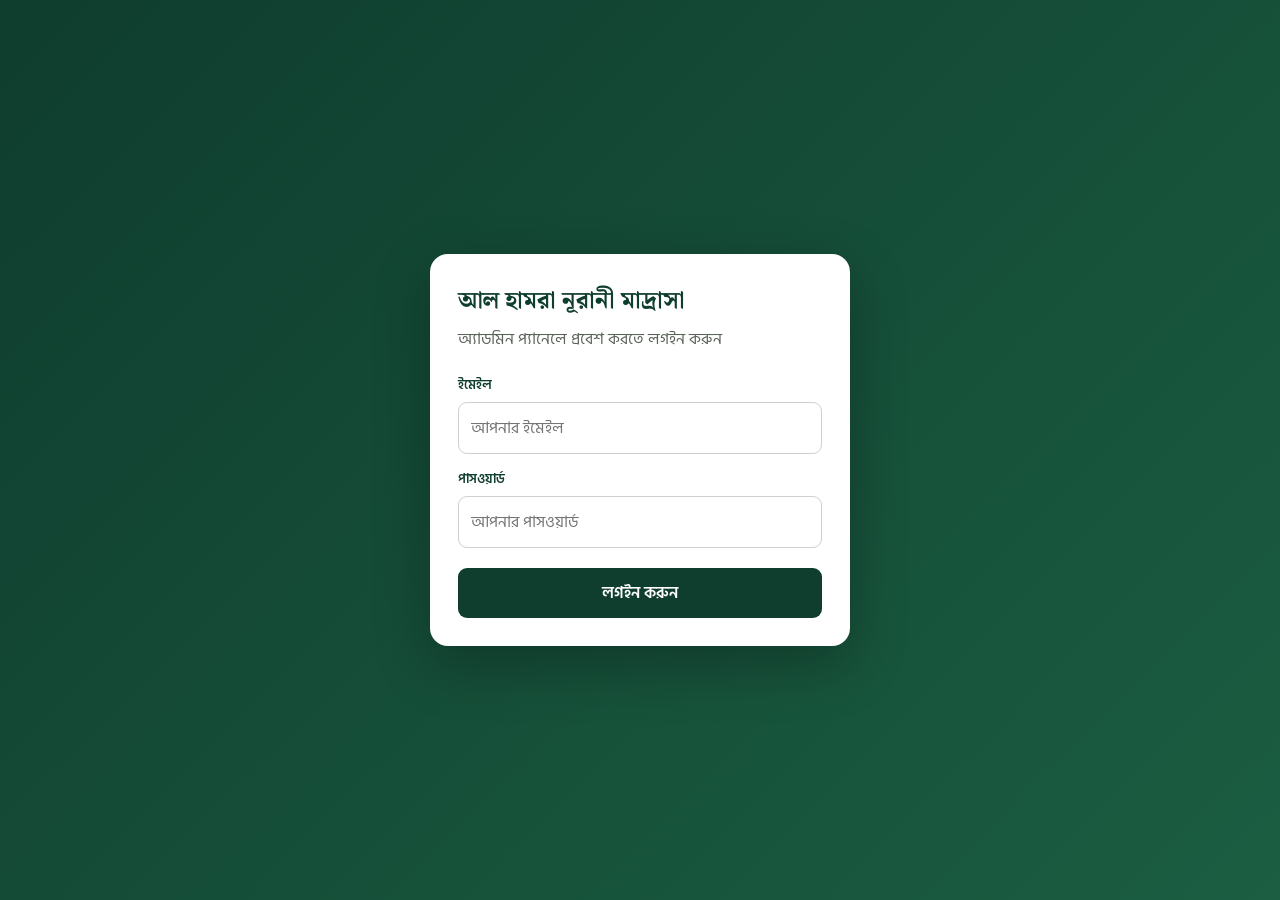
==== index.html @ 6b51eea2 "icon add" ====
<!DOCTYPE html>
<html lang="bn">
<head>
    <meta charset="UTF-8">
    <meta name="viewport" content="width=device-width, initial-scale=1.0">
    <link rel="icon" type="image/svg+xml" href="madrasa.jpeg">
    <title>AL HAMRA NURANI MADRASA-AL SISTEM</title>

    <link rel="preconnect" href="https://fonts.googleapis.com">
    <link href="https://fonts.googleapis.com/css2?family=Hind+Siliguri:wght@400;500;600;700&family=Noto+Serif+Bengali:wght@500;600;700;800&display=swap" rel="stylesheet">
    <link rel="stylesheet" href="style.css">

    <style>
        .ay-bay{
            background: rgba(255, 255, 255, 0.103);
            border: 1px solid white;
            padding: 5px 10px;
            border-radius: 10px;
        }
        .ay-bay:hover{
            background: #559e4b81;
        }
        .ay-bay a{
            text-decoration: none;
            color: #f123c5;
            font-size: 20px;
        }
        .new-update{
            display: flex;
            justify-content: flex-end;
            align-items: center;
            gap: 10px;
            width: auto;
            padding: 10px;
            margin-left: auto;
        }

        :root {
            --green-deep: #0F3D2E;
            --green: #1B5E42;
            --green-soft: #E7EFE8;
            --gold: #C9A227;
            --gold-soft: #F4E9C8;
            --cream: #FBF7EE;
            --paper: #FFFFFF;
            --ink: #22281F;
            --ink-soft: #5B6459;
            --line: #DDD6C4;
            --red: #A6402F;
            --shadow: 0 6px 20px rgba(15, 61, 46, 0.08);
        }

        * {
            box-sizing: border-box;
        }

        body {
            margin: 0;
            padding-top: 170px;
            background: var(--cream);
            color: var(--ink);
            font-family: 'Hind Siliguri', sans-serif;
            -webkit-font-smoothing: antialiased;
        }

        ::selection {
            background: var(--gold-soft);
        }

        /* ================= HEADER ================= */

        .topbar {
            background: linear-gradient(180deg, var(--green-deep), var(--green));
            color: #fff;
            padding: 22px 24px 40px;
            position: fixed;
            top: 0;
            left: 0;
            right: 0;
            overflow: hidden;
            height: 170px;
            z-index: 1000;
        }

        .topbar::after {
            content: "";
            position: absolute;
            left: 0;
            right: 0;
            bottom: 0;
            height: 14px;
            background-image: radial-gradient(
                circle at 10px 0,
                transparent 10px,
                var(--cream) 10.5px
            );
            background-size: 20px 14px;
            background-repeat: repeat-x;
        }

        .brand {
            display: flex;
            align-items: center;
            gap: 14px;
            max-width: 2080px;
            margin: 0 auto;
        }

        .brand img {
            height: 60px;
            width: 60px;
            object-fit: cover;
            border-radius: 10px;
            background: var(--green);
        }

        .brand h1 {
            font-family: 'Noto Serif Bengali', serif;
            font-weight: 700;
            font-size: 1.5rem;
            margin: 0;
            letter-spacing: .2px;
        }

        .brand p {
            margin: 2px 0 0;
            font-size: .85rem;
            color: var(--gold-soft);
            letter-spacing: .5px;
        }

        .tabs {
            max-width: 1780px;
            margin: 22px auto 0;
            display: flex;
            align-items: center;
            gap: 6px;
            flex-wrap: wrap;
        }

        .tab-corner {
            margin-left: auto;
            font-size: .82rem;
            padding: 7px 14px;
            opacity: .9;
        }

        .tab-btn {
            font-family: 'Hind Siliguri', sans-serif;
            background: rgba(255, 255, 255, 0.08);
            border: 1px solid rgba(255, 255, 255, 0.25);
            color: #fff;
            padding: 9px 18px;
            border-radius: 999px;
            cursor: pointer;
            font-size: .92rem;
            font-weight: 500;
            transition: all .15s ease;
        }

        .tab-btn:hover {
            background: rgba(255, 255, 255, 0.16);
        }

        .tab-btn.active {
            background: var(--gold);
            border-color: var(--gold);
            color: var(--green-deep);
            font-weight: 600;
        }

        main {
            max-width: 1780px;
            margin: 0 auto;
            padding: 28px 20px 80px;
            margin-top: -25px;
        }

        .panel {
            display: none;
        }

        .panel.active {
            display: block;
            animation: fadeIn .25s ease;
        }

        @keyframes fadeIn {
            from {
                opacity: 0;
                transform: translateY(6px);
            }
            to {
                opacity: 1;
                transform: translateY(0);
            }
        }

        .card.narrow {
            max-width: 820px;
            margin-left: auto;
            margin-right: auto;
        }

        .card {
            background: var(--paper);
            border: 1px solid var(--line);
            border-radius: 14px;
            box-shadow: var(--shadow);
            padding: 26px;
            margin-bottom: 20px;
        }

        .card h2 {
            font-family: 'Noto Serif Bengali', serif;
            font-size: 1.2rem;
            color: var(--green-deep);
            margin: 0 0 4px;
        }

        .card .sub {
            color: var(--ink-soft);
            font-size: .88rem;
            margin: 0 0 20px;
        }

        .grid {
            display: grid;
            grid-template-columns: 1fr 1fr;
            gap: 16px 20px;
        }

        @media (max-width:640px) {
            .grid {
                grid-template-columns: 1fr;
            }
        }

        label {
            display: block;
            font-size: .83rem;
            font-weight: 600;
            color: var(--green-deep);
            margin-bottom: 6px;
        }

        .req {
            color: var(--red);
        }

        input,
        select {
            width: 100%;
            font-family: Cambria, Cochin, Georgia, Times, 'Times New Roman', serif;
            font-size: .95rem;
            padding: 10px 12px;
            border: 1.5px solid var(--line);
            border-radius: 8px;
            background: #fff;
            color: var(--ink);
            outline: none;
            transition: border-color .15s;
        }

        input:focus,
        select:focus {
            border-color: var(--green);
        }

        .field {
            margin-bottom: 2px;
        }

        .photo-field input[type="file"] {
            padding: 8px 10px;
            font-family: 'Hind Siliguri', sans-serif;
            font-size: .82rem;
        }

        .btn {
            font-family: Cambria, Cochin, Georgia, Times, 'Times New Roman', serif;
            border: none;
            border-radius: 9px;
            padding: 11px 22px;
            font-size: .95rem;
            font-weight: 600;
            cursor: pointer;
            transition: transform .1s ease, opacity .15s;
        }

        .btn:active {
            transform: scale(.97);
        }

        .btn-primary {
            background: var(--green-deep);
            color: #fff;
        }

        .btn-primary:hover {
            background: var(--green);
        }

        .btn-gold {
            background: var(--gold);
            color: var(--green-deep);
        }

        .btn-gold:hover {
            opacity: .9;
        }

        .btn-ghost {
            background: transparent;
            color: var(--green-deep);
            border: 1.5px solid var(--line);
        }

        .btn-ghost:hover {
            border-color: var(--green);
        }

        .btn-danger {
            background: #fff;
            color: var(--red);
            border: 1.5px solid #E9C9C2;
        }

        .btn-danger:hover {
            background: #FCEEEA;
        }

        .btn-alert {
            background: #fff;
            color: #B5451D;
            border: 1.5px solid #F0C4A8;
        }

        .btn-alert:hover {
            background: #FDEEE3;
        }

        .btn-sm {
            padding: 7px 14px;
            font-size: .82rem;
            border-radius: 7px;
        }

        .row-actions {
            display: flex;
            gap: 16px;
            margin-top: 22px;
            flex-wrap: wrap;
        }

        .msg {
            margin-top: 14px;
            padding: 11px 14px;
            border-radius: 8px;
            font-size: .88rem;
            display: none;
        }

        .msg.show {
            display: block;
        }

        .msg.ok {
            background: var(--green-soft);
            color: var(--green-deep);
            border: 1px solid #bcd6c4;
        }

        .msg.err {
            background: #FCEEEA;
            color: var(--red);
            border: 1px solid #E9C9C2;
        }

        /* ================= SEARCH ================= */

        .search-row {
            display: flex;
            gap: 10px;
            margin-bottom: 18px;
            flex-wrap: wrap;
        }

        .search-row input {
            flex: 1;
            min-width: 180px;
        }

        /* ================= STUDENT TABLE ================= */

        table {
            width: 100%;
            border-collapse: collapse;
            font-size: 1.5rem;
            table-layout: fixed;
        }

        thead th {
            text-align: center;
            font-family: Cambria, Cochin, Georgia, Times, 'Times New Roman', serif;
            font-weight: 600;
            color: var(--green-deep);
            border-bottom: 2px solid var(--green-soft);
            padding: 10px 6px;
            white-space: nowrap;
        }

        tbody td {
            text-align: center;
            vertical-align: middle;
            padding: 11px 6px;
            border-bottom: 1px solid var(--line);
            color: var(--ink);
            word-break: break-word;
        }

        table col.col-roll { width: 8%; }
        table col.col-name { width: 10%; }
        table col.col-class { width: 11%; }
        table col.col-father { width: 15%; }
        table col.col-addr { width: 18%; }
        table col.col-guard { width: 13%; }
        table col.col-mobile { width: 11%; }
        table col.col-action { width: 9%; }

        tbody tr:hover {
            background: var(--green-soft);
        }

        .roll-chip {
            display: inline-block;
            background: var(--gold-soft);
            color: var(--green-deep);
            font-weight: 700;
            padding: 2px 10px;
            border-radius: 999px;
            font-size: 1rem;
        }

        .empty-state {
            text-align: center;
            padding: 40px 20px;
            color: var(--ink-soft);
        }

        .empty-state svg {
            width: 52px;
            height: 52px;
            margin-bottom: 10px;
            opacity: .5;
        }

        .table-actions {
            display: flex;
            gap: 8px;
            justify-content: center;
            flex-wrap: wrap;
        }

        .table-wrap {
            overflow-x: auto;
        }

        /* ================= CLASS SELECTOR ================= */

        .class-selector {
            display: grid;
            grid-template-columns: repeat(4, 1fr);
            gap: 14px;
            margin-bottom: 24px;
        }

        @media (max-width:640px) {
            .class-selector {
                grid-template-columns: 1fr 1fr;
            }
        }

        .class-card {
            display: flex;
            flex-direction: column;
            align-items: center;
            gap: 8px;
            background: var(--paper);
            border: 1.5px solid var(--line);
            border-radius: 14px;
            padding: 18px 10px 14px;
            cursor: pointer;
            transition: all .15s ease;
        }

        .class-card:hover {
            border-color: var(--gold);
            transform: translateY(-2px);
            box-shadow: var(--shadow);
        }

        .class-card.active {
            background: linear-gradient(180deg, var(--green-deep), var(--green));
            border-color: var(--green-deep);
            box-shadow: var(--shadow);
        }

        .class-card .cls-icon {
            width: 34px;
            height: 34px;
            color: var(--green-deep);
        }

        .class-card.active .cls-icon {
            color: var(--gold-soft);
        }

        .cls-icon-wrap {
            position: relative;
            display: flex;
        }

        .cls-badge {
            position: absolute;
            top: -6px;
            right: -10px;
            background: var(--gold);
            color: var(--green-deep);
            font-size: .65rem;
            font-weight: 800;
            width: 18px;
            height: 18px;
            border-radius: 50%;
            display: flex;
            align-items: center;
            justify-content: center;
            font-family: Cambria, Cochin, Georgia, Times, 'Times New Roman', serif;
            border: 2px solid var(--paper);
        }

        .class-card.active .cls-badge {
            border-color: var(--green-deep);
        }

        .class-card .cls-label {
            font-family: Cambria, Cochin, Georgia, Times, 'Times New Roman', serif;
            font-weight: 600;
            font-size: .92rem;
            color: var(--ink);
            text-align: center;
        }

        .class-card.active .cls-label {
            color: #fff;
        }

        .class-card .cls-count {
            font-size: .75rem;
            color: var(--ink-soft);
        }

        .class-card.active .cls-count {
            color: var(--gold-soft);
        }

        /* ================= LEDGER ================= */

        .ledger-toolbar {
            display: flex;
            align-items: center;
            justify-content: space-between;
            gap: 14px;
            flex-wrap: wrap;
            margin-bottom: 18px;
        }

        .year-switch {
            display: flex;
            align-items: center;
            gap: 8px;
            background: var(--green-soft);
            border: 1px solid #cfe0d3;
            border-radius: 10px;
            padding: 6px 8px;
        }

        .year-switch button {
            width: 30px;
            height: 30px;
            border: none;
            border-radius: 7px;
            background: #fff;
            color: var(--green-deep);
            font-size: 1rem;
            font-weight: 700;
            cursor: pointer;
            display: flex;
            align-items: center;
            justify-content: center;
        }

        .year-switch button:hover {
            background: var(--gold-soft);
        }

        .year-switch .year-label {
            font-family: Cambria, Cochin, Georgia, Times, 'Times New Roman', serif;
            font-weight: 700;
            font-size: 1.05rem;
            color: var(--green-deep);
            min-width: 70px;
            text-align: center;
        }

        .ledger-search {
            max-width: 280px;
            min-width: 180px;
            flex: 1;
        }

        .settle-box {
            display: flex;
            align-items: center;
            gap: 10px;
            background: var(--gold-soft);
            border: 1px solid #e6d59a;
            border-radius: 10px;
            padding: 8px 8px 8px 16px;
        }

        .settle-amt {
            font-size: .85rem;
            color: var(--green-deep);
            white-space: nowrap;
        }

        .settle-amt b {
            font-family: Cambria, Cochin, Georgia, Times, 'Times New Roman', serif;
            font-size: 1.05rem;
        }

        .ledger-wrap {
            overflow: auto;
            border: 1px solid var(--line);
            border-radius: 12px;
            max-height: 72vh;
        }

        table.ledger {
            border-collapse: separate;
            border-spacing: 0;
            font-size: 1rem;
            min-width: 100%;
            width: 100%;
            table-layout: fixed;
        }

        table.ledger thead th {
            position: sticky;
            top: 0;
            z-index: 2;
            background: var(--green-deep);
            color: #fff;
            text-align: center;
            padding: 8px 3px;
            font-weight: 600;
            white-space: nowrap;
            border-bottom: 1px solid var(--green-deep);
            border-right: 1px solid rgba(255, 255, 255, 0.12);
        }

        table.ledger thead th.col-total {
            background: var(--gold);
            color: var(--green-deep);
        }

        table.ledger tbody td {
            padding: 6px 4px;
            text-align: center;
            border-bottom: 1px solid var(--line);
            border-right: 1px solid var(--line);
            white-space: nowrap;
            overflow: hidden;
            text-overflow: ellipsis;
        }

        table.ledger tbody tr:nth-child(even) {
            background: #FBFAF5;
        }

        table.ledger tbody tr:hover {
            background: var(--green-soft);
        }

        th.col-roll,
        td.col-roll {
            position: sticky;
            left: 0;
            z-index: 1;
            background: inherit;
            text-align: center;
            width: 48px;
        }

        th.col-name,
        td.col-name {
            position: sticky;
            left: 48px;
            z-index: 1;
            background: inherit;
            text-align: right;
            width: 110px;
            padding-right: 8px;
        }

        th.col-father,
        td.col-father {
            position: sticky;
            left: 158px;
            z-index: 1;
            background: inherit;
            text-align: right;
            width: 110px;
            padding-right: 8px;
            box-shadow: 2px 0 4px rgba(0, 0, 0, 0.05);
        }

        thead th.col-roll,
        thead th.col-name,
        thead th.col-father {
            background: var(--green-deep);
            z-index: 3;
        }

        tbody td.col-roll,
        tbody td.col-name,
        tbody td.col-father {
            background: var(--paper);
        }

        tbody tr:nth-child(even) td.col-roll,
        tbody tr:nth-child(even) td.col-name,
        tbody tr:nth-child(even) td.col-father {
            background: #FBFAF5;
        }

        tbody tr:hover td.col-roll,
        tbody tr:hover td.col-name,
        tbody tr:hover td.col-father {
            background: var(--green-soft);
        }

        td.month-cell {
            cursor: pointer;
            transition: background .1s;
        }

        td.month-cell:hover {
            background: var(--gold-soft) !important;
        }

        .paid-amt {
            display: inline-block;
            background: var(--green-soft);
            color: var(--green-deep);
            border: 1px solid #bcd6c4;
            border-radius: 7px;
            padding: 2px 6px;
            font-weight: 700;
            font-size: .96rem;
        }

        .unpaid-dash {
            color: #C9C2AC;
            font-size: 1rem;
        }

        td.col-total {
            font-weight: 700;
            color: var(--green-deep);
            background: var(--gold-soft) !important;
            width: 76px;
        }

        tfoot td {
            padding: 10px 6px;
            text-align: center;
            font-weight: 700;
            border-top: 2px solid var(--green-deep);
            background: var(--green-soft);
            color: var(--green-deep);
            white-space: nowrap;
        }

        tfoot td.col-name {
            text-align: right;
            background: var(--green-soft);
        }

        tfoot td.col-grand {
            background: var(--gold);
            color: var(--green-deep);
        }

        /* ================= MODAL ================= */

        .modal-overlay {
            display: none;
            position: fixed;
            inset: 0;
            background: rgba(15, 20, 15, 0.45);
            align-items: center;
            justify-content: center;
            z-index: 50;
            padding: 16px;
        }

        .modal-overlay.show {
            display: flex;
        }

        .modal-box {
            background: #fff;
            border-radius: 14px;
            max-width: 420px;
            width: 100%;
            padding: 24px;
            box-shadow: 0 20px 50px rgba(0, 0, 0, 0.25);
            max-height: 88vh;
            overflow-y: auto;
        }

        .modal-box h3 {
            font-family: 'Noto Serif Bengali', serif;
            color: var(--green-deep);
            margin: 0 0 2px;
            font-size: 1.1rem;
        }

        .modal-box .modal-sub {
            color: var(--ink-soft);
            font-size: .85rem;
            margin: 0 0 16px;
        }

        .modal-close {
            float: right;
            background: none;
            border: none;
            font-size: 1.3rem;
            color: var(--ink-soft);
            cursor: pointer;
            line-height: 1;
        }

        .existing-payments {
            margin-bottom: 16px;
        }

        .existing-payments .pay-row {
            display: flex;
            justify-content: space-between;
            align-items: center;
            background: var(--green-soft);
            border-radius: 8px;
            padding: 8px 12px;
            margin-bottom: 6px;
            font-size: .87rem;
        }

        .modal-form {
            display: grid;
            grid-template-columns: 1fr 1fr;
            gap: 12px;
        }

        .modal-actions {
            display: flex;
            gap: 10px;
            margin-top: 16px;
            flex-wrap: wrap;
        }

        .modal-msg {
            margin-top: 10px;
        }

        .sms-status {
            margin-top: 8px;
            font-size: .8rem;
            color: var(--ink-soft);
            line-height: 1.5;
        }

        .loading {
            text-align: center;
            padding: 30px;
            color: var(--ink-soft);
            font-size: .9rem;
        }

        .storage-banner {
            display: none;
            max-width: 1180px;
            margin: 0 auto 16px;
            background: #FDF3E3;
            border: 1px solid #E9CE93;
            color: #7A5A12;
            padding: 12px 18px;
            border-radius: 10px;
            font-size: .85rem;
            line-height: 1.5;
        }

        .storage-banner.show {
            display: block;
        }

        footer {
            text-align: center;
            color: var(--ink-soft);
            font-size: 15px;
            padding: 30px 20px 10px;
        }

        .modal-form .field {
            margin-bottom: 0;
        }

        .modal-form .field:first-child {
            grid-column: 1 / -1;
        }

        .modal-form .field:last-child {
            grid-column: 1 / -1;
        }

        @media (min-width: 481px) {
            .modal-form .field:first-child {
                grid-column: 1 / 2;
            }
            .modal-form .field:last-child {
                grid-column: 2 / 3;
            }
        }

        .btn:disabled {
            opacity: .6;
            cursor: not-allowed;
            transform: none !important;
        }

        @media (max-width: 700px) {
            body {
                padding-top: 205px;
            }
            .topbar {
                height: 205px;
                padding: 16px 12px 34px;
            }
            .brand {
                gap: 10px;
            }
            .brand img {
                width: 48px;
                height: 48px;
            }
            .brand h1 {
                font-size: 1.05rem;
            }
            .brand p {
                font-size: .72rem;
            }
            .tabs {
                margin-top: 14px;
                gap: 5px;
            }
            .tab-btn {
                padding: 7px 10px;
                font-size: .78rem;
            }
            .tab-corner {
                margin-left: 0;
            }
            main {
                padding: 20px 10px 60px;
            }
            .card {
                padding: 17px;
            }
            .ledger-toolbar {
                align-items: stretch;
            }
            .settle-box {
                width: 100%;
                justify-content: space-between;
            }
            .ledger-search {
                max-width: none;
                width: 100%;
            }
        }

/* =========================================================
   RESPONSIVE MOBILE POLISH
   Desktop layout/functionality remains unchanged.
   ========================================================= */

html {
    overflow-x: hidden;
}

body {
    overflow-x: hidden;
}

button,
input,
select,
a {
    -webkit-tap-highlight-color: transparent;
}

@media (max-width: 700px) {

    body {
        padding-top: 154px;
        font-size: 14px;
    }

    .topbar {
        height: 154px;
        padding: 10px 10px 26px;
        overflow: hidden;
    }

    .brand {
        width: 100%;
        max-width: none;
        gap: 9px;
        min-width: 0;
    }

    .brand img {
        width: 42px;
        height: 42px;
        flex: 0 0 42px;
        border-radius: 9px;
    }

    .brand > div:not(.new-update) {
        min-width: 0;
    }

    .brand h1 {
        font-size: .91rem;
        line-height: 1.25;
        white-space: nowrap;
        overflow: hidden;
        text-overflow: ellipsis;
    }

    .brand p {
        font-size: .63rem;
        white-space: nowrap;
        overflow: hidden;
        text-overflow: ellipsis;
    }

    /* The three utility links become a compact horizontal strip. */
    .new-update {
        position: absolute;
        left: 10px;
        right: 10px;
        top: 60px;
        width: auto;
        margin: 0;
        padding: 0 0 3px;
        gap: 6px;
        display: flex;
        overflow-x: auto;
        overflow-y: hidden;
        justify-content: flex-start;
        scrollbar-width: none;
        -webkit-overflow-scrolling: touch;
    }

    .new-update::-webkit-scrollbar {
        display: none;
    }

    .new-update > div {
        flex: 0 0 auto;
    }

    .ay-bay {
        margin: 0;
        padding: 4px 8px;
        border-radius: 8px;
        white-space: nowrap;
        line-height: 1.1;
    }

    .ay-bay a {
        font-size: .68rem;
    }

    .tabs {
        position: absolute;
        left: 10px;
        right: 10px;
        bottom: 19px;
        margin: 0;
        gap: 5px;
        flex-wrap: nowrap;
        overflow-x: auto;
        overflow-y: hidden;
        scrollbar-width: none;
        -webkit-overflow-scrolling: touch;
    }

    .tabs::-webkit-scrollbar {
        display: none;
    }

    .tab-btn {
        flex: 1 0 auto;
        min-height: 34px;
        padding: 6px 11px;
        border-radius: 9px;
        font-size: .73rem;
        white-space: nowrap;
    }

    .tab-corner {
        margin-left: 0;
    }

    main {
        width: 100%;
        max-width: none;
        margin-top: 0;
        padding: 12px 8px 45px;
    }

    .card {
        padding: 12px;
        border-radius: 12px;
        margin-bottom: 12px;
    }

    .card h2 {
        font-size: 1.02rem;
    }

    .card .sub {
        font-size: .76rem;
        line-height: 1.45;
        margin-bottom: 13px;
    }

    .grid {
        gap: 10px;
    }

    label {
        font-size: .76rem;
        margin-bottom: 4px;
    }

    input,
    select {
        min-height: 40px;
        padding: 8px 10px;
        font-size: .88rem;
        border-radius: 8px;
    }

    .row-actions {
        gap: 7px;
        margin-top: 13px;
    }

    .row-actions .btn {
        flex: 1 1 100%;
    }

    .btn {
        min-height: 38px;
        padding: 8px 12px;
        font-size: .82rem;
    }

    .btn-sm {
        min-height: 32px;
        padding: 6px 9px;
        font-size: .72rem;
    }

    .class-selector {
        grid-template-columns: repeat(2, minmax(0, 1fr));
        gap: 8px;
        margin-bottom: 12px;
    }

    .class-card {
        min-height: 102px;
        padding: 12px 7px 9px;
        border-radius: 11px;
        gap: 5px;
    }

    .class-card .cls-icon {
        width: 29px;
        height: 29px;
    }

    .class-card .cls-label {
        font-size: .78rem;
    }

    .class-card .cls-count {
        font-size: .65rem;
    }

    .cls-badge {
        width: 16px;
        height: 16px;
        font-size: .58rem;
        top: -5px;
        right: -8px;
    }

    .search-row {
        gap: 7px;
        margin-bottom: 10px;
    }

    .search-row input {
        min-width: 0;
    }

    /* ================= STUDENT LIST: MOBILE CARDS ================= */

    .table-wrap {
        overflow: visible;
        border: 0;
    }

    .table-wrap table:not(.ledger):not(.due-table) {
        display: block;
        width: 100%;
        table-layout: auto;
        font-size: .79rem;
    }

    .table-wrap table:not(.ledger):not(.due-table) thead {
        display: none;
    }

    .table-wrap table:not(.ledger):not(.due-table) tbody {
        display: grid;
        gap: 8px;
    }

    .table-wrap table:not(.ledger):not(.due-table) tbody tr {
        display: grid;
        grid-template-columns: 1fr 1fr;
        gap: 0;
        background: #fff;
        border: 1px solid var(--line);
        border-radius: 11px;
        box-shadow: 0 3px 12px rgba(15, 61, 46, .06);
        overflow: hidden;
    }

    .table-wrap table:not(.ledger):not(.due-table) tbody td {
        display: flex;
        align-items: center;
        justify-content: space-between;
        gap: 7px;
        min-width: 0;
        padding: 7px 8px;
        border-bottom: 1px solid #eee9dc;
        text-align: right;
        word-break: break-word;
        line-height: 1.35;
    }

    .table-wrap table:not(.ledger):not(.due-table) tbody td::before {
        content: attr(data-label);
        flex: 0 0 auto;
        color: var(--ink-soft);
        font-size: .67rem;
        font-weight: 600;
        text-align: left;
    }

    .table-wrap table:not(.ledger):not(.due-table) tbody td:nth-child(1),
    .table-wrap table:not(.ledger):not(.due-table) tbody td:nth-child(2) {
        background: var(--green-soft);
    }

    .table-wrap table:not(.ledger):not(.due-table) tbody td:nth-child(1) {
        justify-content: center;
    }

    .table-wrap table:not(.ledger):not(.due-table) tbody td:nth-child(1)::before {
        display: none;
    }

    .table-wrap table:not(.ledger):not(.due-table) tbody td:nth-child(2) {
        font-weight: 700;
        color: var(--green-deep);
    }

    .table-wrap table:not(.ledger):not(.due-table) tbody td:nth-child(2)::before {
        display: none;
    }

    .table-wrap table:not(.ledger):not(.due-table) tbody td:nth-child(1),
    .table-wrap table:not(.ledger):not(.due-table) tbody td:nth-child(2) {
        border-bottom: 0;
    }

    .table-wrap table:not(.ledger):not(.due-table) tbody td:nth-child(5),
    .table-wrap table:not(.ledger):not(.due-table) tbody td:nth-child(6),
    .table-wrap table:not(.ledger):not(.due-table) tbody td:nth-child(7),
    .table-wrap table:not(.ledger):not(.due-table) tbody td:nth-child(8) {
        grid-column: 1 / -1;
    }

    .table-wrap table:not(.ledger):not(.due-table) tbody td:nth-child(8) {
        justify-content: flex-end;
        padding: 8px;
        border-bottom: 0;
    }

    .table-actions {
        width: 100%;
        gap: 6px;
        justify-content: flex-end;
    }

    .table-actions .btn {
        flex: 1 1 0;
    }

    .roll-chip {
        padding: 2px 8px;
        font-size: .72rem;
    }

    /* ================= FEE LEDGER: EASY TOUCH + SWIPE ================= */

    .ledger-toolbar {
        gap: 7px;
        margin-bottom: 9px;
    }

    .year-switch {
        width: 100%;
        justify-content: space-between;
        padding: 5px;
    }

    .year-switch button {
        width: 34px;
        height: 34px;
    }

    .year-switch .year-label {
        font-size: .9rem;
        min-width: 55px;
    }

    .ledger-search {
        width: 100%;
        max-width: none;
        min-width: 0;
        flex: 1 1 100%;
    }

    .settle-box {
        width: 100%;
        min-height: 40px;
        padding: 6px 6px 6px 10px;
        gap: 6px;
    }

    .settle-amt {
        font-size: .72rem;
    }

    .settle-amt b {
        font-size: .9rem;
    }

    .ledger-wrap {
        max-height: 65vh;
        overflow-x: auto;
        overflow-y: auto;
        -webkit-overflow-scrolling: touch;
        overscroll-behavior: contain;
        border-radius: 9px;
        scrollbar-width: thin;
    }

    table.ledger {
        width: max-content;
        min-width: 900px;
        table-layout: fixed;
        font-size: .76rem;
    }

    table.ledger thead th {
        padding: 7px 4px;
        font-size: .7rem;
    }

    table.ledger tbody td {
        padding: 7px 4px;
        min-height: 40px;
        font-size: .72rem;
    }

    table.ledger .month-cell {
        width: 58px;
        min-width: 58px;
    }

    table.ledger .paid-amt {
        padding: 3px 5px;
        font-size: .69rem;
        border-radius: 6px;
    }

    table.ledger .unpaid-dash {
        font-size: .78rem;
    }

    /* Keep roll + student name visible while swiping through months. */
    table.ledger th.col-roll,
    table.ledger td.col-roll {
        position: sticky;
        left: 0;
        width: 42px;
        min-width: 42px;
    }

    table.ledger th.col-name,
    table.ledger td.col-name {
        position: sticky;
        left: 42px;
        width: 92px;
        min-width: 92px;
        padding-right: 5px;
        font-size: .72rem;
    }

    table.ledger th.col-father,
    table.ledger td.col-father {
        position: static;
        width: 82px;
        min-width: 82px;
        box-shadow: none;
    }

    table.ledger th.col-total,
    table.ledger td.col-total {
        width: 62px;
        min-width: 62px;
    }

    table.ledger thead th.col-roll,
    table.ledger thead th.col-name {
        z-index: 5;
    }

    table.ledger tbody td.col-roll,
    table.ledger tbody td.col-name {
        background: var(--paper);
    }

    table.ledger tbody tr:nth-child(even) td.col-roll,
    table.ledger tbody tr:nth-child(even) td.col-name {
        background: #FBFAF5;
    }

    table.ledger tbody tr:hover td.col-roll,
    table.ledger tbody tr:hover td.col-name {
        background: var(--green-soft);
    }

    /* ================= PAYMENT MODAL ================= */

    .modal-overlay {
        align-items: flex-end;
        padding: 7px;
    }

    .modal-box {
        width: 100%;
        max-width: 520px;
        max-height: 91vh;
        padding: 15px;
        border-radius: 15px 15px 10px 10px;
        overflow-y: auto;
    }

    .modal-box h3 {
        font-size: .98rem;
        padding-right: 25px;
    }

    .modal-box .modal-sub {
        font-size: .72rem;
        margin-bottom: 11px;
    }

    .modal-form {
        grid-template-columns: 1fr;
        gap: 8px;
    }

    .modal-form .field:first-child,
    .modal-form .field:last-child {
        grid-column: auto;
    }

    .modal-form input {
        min-height: 44px;
        font-size: .95rem;
    }

    .modal-actions {
        display: grid;
        grid-template-columns: 1fr 1fr;
        gap: 7px;
        margin-top: 11px;
    }

    .modal-actions .btn-primary {
        grid-column: 1 / -1;
    }

    .modal-actions .btn-alert {
        grid-column: 1 / -1;
    }

    .modal-actions .btn-ghost {
        grid-column: 1 / -1;
    }

    .existing-payments .pay-row {
        padding: 7px 9px;
        font-size: .76rem;
    }

    .sms-status {
        font-size: .7rem;
    }

    .msg {
        font-size: .76rem;
        padding: 8px 10px;
    }

    footer {
        font-size: 11px;
        padding: 20px 10px 8px;
    }
}

@media (max-width: 380px) {
    .brand h1 {
        font-size: .82rem;
    }

    .brand p {
        font-size: .58rem;
    }

    .new-update {
        top: 58px;
    }

    .ay-bay a {
        font-size: .62rem;
    }

    .tab-btn {
        padding-left: 8px;
        padding-right: 8px;
        font-size: .68rem;
    }

    body {
        padding-top: 150px;
    }

    .topbar {
        height: 150px;
    }

    .tabs {
        bottom: 18px;
    }

    .card {
        padding: 10px;
    }

    .class-selector {
        gap: 6px;
    }

    .class-card {
        min-height: 94px;
    }

    .table-wrap table:not(.ledger):not(.due-table) tbody tr {
        grid-template-columns: 92px 1fr;
    }
}

/* =========================================================
   STUDENT LIST — POLISHED MOBILE CARD DESIGN
   Only the student-list presentation is enhanced.
========================================================= */

@media (max-width: 640px) {

    #panel-students .card {
        padding: 12px;
    }

    #panel-students h2 {
        font-size: 1.05rem;
        margin-bottom: 3px;
    }

    #panel-students .sub {
        font-size: .72rem;
        line-height: 1.45;
        margin-bottom: 10px;
    }

    #panel-students .search-row {
        position: sticky;
        top: 0;
        z-index: 5;
        padding: 5px 0 8px;
        background: var(--paper);
    }

    #panel-students .search-row input {
        height: 40px;
        border-radius: 10px;
        font-size: .78rem;
        padding: 0 12px;
        box-shadow: 0 2px 8px rgba(15,61,46,.06);
    }

    #panel-students .table-wrap {
        margin-top: 2px;
    }

    #panel-students .table-wrap table:not(.ledger) tbody {
        gap: 10px;
    }

    #panel-students .table-wrap table:not(.ledger) tbody tr {
        position: relative;
        display: grid;
        grid-template-columns: 1fr 1fr;
        background: var(--paper);
        border: 1px solid #e5e0d4;
        border-radius: 14px;
        box-shadow: 0 4px 14px rgba(15,61,46,.07);
    }

    /* Name + roll = compact identity header */
    #panel-students .table-wrap table:not(.ledger) tbody td.student-roll,
    #panel-students .table-wrap table:not(.ledger) tbody td.student-name {
        min-height: 48px;
        padding: 8px 10px;
        background: linear-gradient(180deg, #f1f8f3, #eaf4ed);
        border-bottom: 1px solid #dfe9e1;
    }

    #panel-students .table-wrap table:not(.ledger) tbody td.student-roll {
        justify-content: flex-start;
        border-radius: 13px 0 0 0;
    }

    #panel-students .table-wrap table:not(.ledger) tbody td.student-name {
        justify-content: flex-start;
        text-align: left;
        border-radius: 0 13px 0 0;
        overflow: hidden;
    }

    #panel-students .student-name {
        font-size: .82rem;
        font-weight: 700;
        color: var(--green-deep);
        white-space: nowrap;
        text-overflow: ellipsis;
        overflow: hidden;
    }

    #panel-students .student-roll::before,
    #panel-students .student-name::before {
        display: none !important;
    }

    #panel-students .student-roll .roll-chip {
        font-size: .68rem;
        padding: 4px 8px;
        border: 1px solid rgba(177,136,54,.22);
    }

    /* Information rows */
    #panel-students .table-wrap table:not(.ledger) tbody td.student-class,
    #panel-students .table-wrap table:not(.ledger) tbody td.student-father,
    #panel-students .table-wrap table:not(.ledger) tbody td.student-address,
    #panel-students .table-wrap table:not(.ledger) tbody td.student-guardian,
    #panel-students .table-wrap table:not(.ledger) tbody td.student-mobile {
        min-height: 35px;
        padding: 6px 9px;
        background: #fff;
        border-bottom: 1px solid #eeeae1;
        font-size: .72rem;
        line-height: 1.35;
    }

    #panel-students .table-wrap table:not(.ledger) tbody td::before {
        font-size: .62rem;
        font-weight: 600;
        color: #7a827d;
        margin-right: 6px;
    }

    #panel-students .table-wrap table:not(.ledger) tbody td.student-class {
        color: var(--green-deep);
        font-weight: 700;
    }

    #panel-students .table-wrap table:not(.ledger) tbody td.student-mobile {
        color: var(--green-deep);
        font-weight: 600;
        letter-spacing: .1px;
    }

    /* Address, guardian and phone get full width */
    #panel-students .table-wrap table:not(.ledger) tbody td.student-address,
    #panel-students .table-wrap table:not(.ledger) tbody td.student-guardian,
    #panel-students .table-wrap table:not(.ledger) tbody td.student-mobile,
    #panel-students .table-wrap table:not(.ledger) tbody td.student-actions-cell {
        grid-column: 1 / -1;
    }

    /* Action footer */
    #panel-students .table-wrap table:not(.ledger) tbody td.student-actions-cell {
        min-height: 44px;
        padding: 7px 9px 9px;
        background: #faf9f5;
        border-bottom: 0;
        border-radius: 0 0 13px 13px;
        justify-content: stretch;
    }

    #panel-students .student-actions-cell::before {
        display: none;
    }

    #panel-students .table-actions {
        display: grid;
        grid-template-columns: 1fr 1fr;
        width: 100%;
        gap: 7px;
    }

    #panel-students .table-actions .btn {
        min-height: 34px;
        padding: 6px 8px;
        border-radius: 8px;
        font-size: .70rem;
        line-height: 1;
    }

    /* Make long Bangla text safe */
    #panel-students .table-wrap table:not(.ledger) tbody td {
        overflow-wrap: anywhere;
        word-break: normal;
    }

    #panel-students .empty-state {
        padding: 28px 12px;
        border: 1px dashed #d9d4c8;
        border-radius: 12px;
        background: #fbfaf7;
        font-size: .78rem;
    }
}

@media (max-width: 380px) {
    #panel-students .table-wrap table:not(.ledger) tbody tr {
        border-radius: 12px;
    }

    #panel-students .student-name {
        font-size: .75rem;
    }

    #panel-students .table-wrap table:not(.ledger) tbody td.student-class,
    #panel-students .table-wrap table:not(.ledger) tbody td.student-father,
    #panel-students .table-wrap table:not(.ledger) tbody td.student-address,
    #panel-students .table-wrap table:not(.ledger) tbody td.student-guardian,
    #panel-students .table-wrap table:not(.ledger) tbody td.student-mobile {
        font-size: .68rem;
    }

    #panel-students .table-actions .btn {
        font-size: .66rem;
        min-height: 32px;
    }
}


/* =========================================================
   NOTICE MANAGER — নোটিস ও তাগাদা বাটনের ভেতরের নতুন সিস্টেম
   Existing design remains unchanged.
========================================================= */

.notice-manager {
    border: 1px solid var(--line);
    background: #fff;
    border-radius: 12px;
    padding: 16px;
    margin-bottom: 20px;
}

.notice-manager-title {
    display: flex;
    align-items: center;
    justify-content: space-between;
    gap: 10px;
    flex-wrap: wrap;
    margin-bottom: 14px;
}

.notice-manager-title h3 {
    margin: 0;
    color: var(--green-deep);
    font-family: 'Noto Serif Bengali', serif;
    font-size: 1.05rem;
}

.notice-manager-title span {
    font-size: .78rem;
    color: var(--ink-soft);
}

.notice-manager .notice-input-grid {
    display: grid;
    grid-template-columns: 1fr 1fr;
    gap: 14px;
}

.notice-manager textarea {
    width: 100%;
    min-height: 105px;
    resize: vertical;
    font-family: 'Hind Siliguri', sans-serif;
    font-size: .9rem;
    line-height: 1.65;
    padding: 10px 12px;
    border: 1.5px solid var(--line);
    border-radius: 9px;
    background: #fff;
    color: var(--ink);
    outline: none;
}

.notice-manager textarea:focus {
    border-color: var(--green);
}

.notice-manager .notice-actions {
    display: flex;
    gap: 8px;
    flex-wrap: wrap;
    margin-top: 10px;
}

.notice-manager .saved-notices {
    margin-top: 18px;
    display: grid;
    gap: 9px;
}

.notice-manager .saved-notice {
    display: flex;
    align-items: flex-start;
    justify-content: space-between;
    gap: 10px;
    padding: 10px 12px;
    border: 1px solid var(--line);
    border-radius: 9px;
    background: #fbfaf5;
}

.notice-manager .saved-notice-content {
    min-width: 0;
    flex: 1;
}

.notice-manager .saved-notice-type {
    display: inline-block;
    margin-bottom: 3px;
    font-size: .7rem;
    font-weight: 700;
    color: var(--green-deep);
    background: var(--green-soft);
    border-radius: 999px;
    padding: 2px 8px;
}

.notice-manager .saved-notice-text {
    white-space: pre-wrap;
    overflow-wrap: anywhere;
    line-height: 1.55;
    font-size: .86rem;
    color: var(--ink);
}

.notice-manager .saved-notice-date {
    margin-top: 3px;
    font-size: .68rem;
    color: var(--ink-soft);
}

.notice-manager .saved-notice .btn {
    flex: 0 0 auto;
}

.notice-manager .notice-empty {
    text-align: center;
    padding: 14px;
    color: var(--ink-soft);
    font-size: .78rem;
    border: 1px dashed var(--line);
    border-radius: 9px;
}

@media (max-width: 700px) {
    .notice-manager {
        padding: 12px;
        border-radius: 11px;
        margin-bottom: 12px;
    }

    .notice-manager .notice-input-grid {
        grid-template-columns: 1fr;
        gap: 10px;
    }

    .notice-manager textarea {
        min-height: 90px;
        font-size: .82rem;
    }

    .notice-manager .notice-actions .btn {
        flex: 1 1 100%;
        min-height: 38px;
    }

    .notice-manager .saved-notice {
        padding: 9px;
    }

    .notice-manager .saved-notice-text {
        font-size: .76rem;
    }
}

/* =========================================================
   SMS কেন্দ্র — নোটিশ ও বকেয়া তাগাদা (নতুন)
========================================================= */

#panel-sms textarea {
    width: 100%;
    font-family: 'Hind Siliguri', sans-serif;
    font-size: .95rem;
    line-height: 1.7;
    padding: 12px 14px;
    border: 1.5px solid var(--line);
    border-radius: 10px;
    background: #fff;
    color: var(--ink);
    outline: none;
    resize: vertical;
    min-height: 130px;
    transition: border-color .15s;
}

#panel-sms textarea:focus {
    border-color: var(--green);
}

#panel-sms input[type="checkbox"],
.due-table input[type="checkbox"] {
    width: 17px;
    height: 17px;
    min-height: 0;
    padding: 0;
    border: 0;
    border-radius: 4px;
    accent-color: var(--green);
    cursor: pointer;
    flex: 0 0 auto;
}

.hint-row {
    display: flex;
    justify-content: space-between;
    gap: 10px;
    flex-wrap: wrap;
    margin-top: 7px;
    font-size: .78rem;
    color: var(--ink-soft);
}

.hint-row b {
    font-family: Cambria, Cochin, Georgia, Times, 'Times New Roman', serif;
    color: var(--green-deep);
}

.check-line {
    display: flex;
    align-items: center;
    gap: 9px;
    margin-top: 12px;
    font-size: .85rem;
    color: var(--ink);
}

.check-line label {
    margin: 0;
    font-weight: 500;
    color: var(--ink);
    cursor: pointer;
}

.sms-preview {
    margin-top: 14px;
    background: var(--green-soft);
    border: 1px solid #cfe0d3;
    border-left: 4px solid var(--green);
    border-radius: 10px;
    padding: 13px 15px;
    font-size: .86rem;
    line-height: 1.75;
    white-space: pre-wrap;
    color: var(--green-deep);
    min-height: 46px;
}

.sms-preview .ph {
    color: var(--ink-soft);
}

.progress-wrap {
    display: none;
    margin-top: 16px;
}

.progress-wrap.show {
    display: block;
}

.progress-track {
    height: 9px;
    background: var(--green-soft);
    border-radius: 999px;
    overflow: hidden;
}

.progress-fill {
    display: block;
    height: 100%;
    width: 0%;
    background: linear-gradient(90deg, var(--green), var(--gold));
    transition: width .25s ease;
}

.progress-text {
    margin-top: 7px;
    font-size: .8rem;
    color: var(--ink-soft);
}

.send-log {
    display: none;
    margin-top: 12px;
    max-height: 230px;
    overflow: auto;
    border: 1px solid var(--line);
    border-radius: 10px;
}

.send-log.show {
    display: block;
}

.log-row {
    display: flex;
    justify-content: space-between;
    align-items: baseline;
    gap: 12px;
    padding: 8px 13px;
    font-size: .8rem;
    border-bottom: 1px solid #f0ece1;
}

.log-row:last-child {
    border-bottom: 0;
}

.log-row .who {
    color: var(--ink);
    font-weight: 600;
}

.log-row .res-ok {
    color: var(--green-deep);
    font-weight: 600;
    white-space: nowrap;
}

.log-row .res-fail {
    color: var(--red);
    font-weight: 600;
    text-align: right;
}

.due-summary {
    display: flex;
    gap: 10px;
    flex-wrap: wrap;
    margin: 16px 0 12px;
}

.stat-box {
    flex: 1 1 150px;
    background: var(--paper);
    border: 1px solid var(--line);
    border-radius: 12px;
    padding: 10px 14px;
}

.stat-box .lbl {
    font-size: .73rem;
    color: var(--ink-soft);
}

.stat-box .val {
    font-family: Cambria, Cochin, Georgia, Times, 'Times New Roman', serif;
    font-size: 1.2rem;
    font-weight: 700;
    color: var(--green-deep);
}

.stat-box.gold {
    background: var(--gold-soft);
    border-color: #e6d59a;
}

.due-wrap {
    border: 1px solid var(--line);
    border-radius: 12px;
    overflow: auto;
    max-height: 62vh;
}

table.due-table {
    width: 100%;
    border-collapse: collapse;
    font-size: .88rem;
    table-layout: auto;
}

table.due-table thead th {
    position: sticky;
    top: 0;
    z-index: 2;
    background: var(--green-deep);
    color: #fff;
    padding: 9px 7px;
    font-size: .76rem;
    white-space: nowrap;
    border-bottom: 0;
}

table.due-table tbody td {
    padding: 9px 7px;
    text-align: center;
    font-size: .82rem;
    border-bottom: 1px solid var(--line);
    white-space: nowrap;
}

table.due-table tbody tr:nth-child(even) {
    background: #FBFAF5;
}

table.due-table tbody tr:hover {
    background: var(--green-soft);
}

table.due-table .due-amt {
    color: var(--red);
    font-weight: 700;
}

table.due-table .paid-cell {
    color: var(--green-deep);
}

.sms-note {
    margin-top: 14px;
    font-size: .78rem;
    line-height: 1.6;
    color: var(--ink-soft);
    background: #FDF3E3;
    border: 1px solid #E9CE93;
    border-radius: 10px;
    padding: 10px 13px;
}

@media (max-width: 700px) {

    #panel-sms textarea {
        min-height: 120px;
        font-size: .9rem;
        padding: 10px 12px;
    }

    .hint-row {
        font-size: .72rem;
    }

    .sms-preview {
        font-size: .8rem;
        padding: 11px 12px;
    }

    .due-summary {
        gap: 7px;
        margin: 12px 0 9px;
    }

    .stat-box {
        flex: 1 1 calc(50% - 7px);
        padding: 8px 10px;
    }

    .stat-box .lbl {
        font-size: .65rem;
    }

    .stat-box .val {
        font-size: 1rem;
    }

    .due-wrap {
        max-height: 56vh;
        -webkit-overflow-scrolling: touch;
    }

    table.due-table {
        width: max-content;
        min-width: 100%;
    }

    table.due-table thead th {
        padding: 7px 6px;
        font-size: .68rem;
    }

    table.due-table tbody td {
        padding: 8px 6px;
        font-size: .73rem;
    }

    .log-row {
        font-size: .73rem;
        padding: 7px 10px;
    }

    .sms-note {
        font-size: .71rem;
    }
}

/* =========================================================
   বকেয়া মাসের চিপ + সব ডিভাইসের জন্য বাড়তি রেসপনসিভ
========================================================= */

.due-months {
    display: flex;
    flex-wrap: wrap;
    gap: 4px;
    justify-content: center;
    max-width: 330px;
    margin: 0 auto;
}

.month-chip {
    background: #FCEEEA;
    color: var(--red);
    border: 1px solid #E9C9C2;
    border-radius: 999px;
    padding: 2px 9px;
    font-size: .7rem;
    line-height: 1.5;
    white-space: nowrap;
}

table.due-table td.months-cell {
    white-space: normal;
    padding: 7px 8px;
}

table.due-table td.name-cell {
    text-align: right;
    font-weight: 600;
    color: var(--green-deep);
    padding-right: 10px;
}

#duePreview {
    position: relative;
}

/* ---------- ট্যাবলেট / ছোট ল্যাপটপ (৭০১–১১৫০px) ---------- */

@media (min-width: 701px) and (max-width: 1150px) {

    body {
        padding-top: 206px;
    }

    .topbar {
        height: 206px;
        padding: 16px 16px 34px;
    }

    .brand {
        flex-wrap: wrap;
        gap: 12px;
    }

    .brand h1 {
        font-size: 1.18rem;
    }

    .new-update {
        order: 3;
        width: 100%;
        margin-left: 0;
        justify-content: flex-start;
        gap: 8px;
        padding: 2px 0 0;
        overflow-x: auto;
        scrollbar-width: none;
    }

    .new-update::-webkit-scrollbar {
        display: none;
    }

    .ay-bay {
        padding: 4px 9px;
        white-space: nowrap;
    }

    .ay-bay a {
        font-size: 15px;
    }

    .tabs {
        margin-top: 12px;
    }

    main {
        padding: 22px 14px 60px;
    }

    .class-selector {
        gap: 10px;
    }

    table.due-table {
        font-size: .82rem;
    }

    .due-months {
        max-width: 250px;
    }

}

/* ---------- বড় ডেস্কটপে হেডার যেন না ভাঙে ---------- */

@media (min-width: 1151px) {

    .brand {
        flex-wrap: nowrap;
    }

    .new-update {
        flex: 0 0 auto;
    }

}

/* ---------- মোবাইল: বকেয়া টেবিল + নতুন অংশ ---------- */

@media (max-width: 700px) {

    .due-months {
        max-width: 190px;
        justify-content: flex-start;
    }

    .month-chip {
        font-size: .65rem;
        padding: 2px 7px;
    }

    table.due-table td.name-cell {
        font-size: .74rem;
    }

    #duePreview {
        font-size: .76rem;
    }

    .check-line {
        font-size: .78rem;
        align-items: flex-start;
    }

    .check-line label {
        line-height: 1.4;
    }

    #panel-sms .row-actions .btn {
        flex: 1 1 100%;
    }

}

@media (max-width: 380px) {

    .due-months {
        max-width: 150px;
    }

    .stat-box .val {
        font-size: .92rem;
    }

}

/* =========================================================
   নোটিশের নম্বর বাছাই তালিকা
========================================================= */

.recipient-tools {
    display: flex;
    gap: 8px;
    align-items: center;
    flex-wrap: wrap;
    margin-bottom: 8px;
}

.recipient-tools input {
    flex: 1 1 200px;
    min-width: 0;
}

.recipient-box {
    border: 1.5px solid var(--line);
    border-radius: 10px;
    max-height: 260px;
    overflow-y: auto;
    background: #fff;
    -webkit-overflow-scrolling: touch;
}

.recipient-row {
    display: flex;
    align-items: center;
    gap: 10px;
    padding: 9px 12px;
    border-bottom: 1px solid #f0ece1;
    font-size: .84rem;
    font-weight: 400;
    color: var(--ink);
    cursor: pointer;
    margin: 0;
}

.recipient-row:last-child {
    border-bottom: 0;
}

.recipient-row:hover {
    background: var(--green-soft);
}

.rcp-info {
    display: flex;
    flex-direction: column;
    min-width: 0;
    flex: 1 1 auto;
}

.rcp-name {
    font-weight: 600;
    color: var(--green-deep);
    overflow: hidden;
    text-overflow: ellipsis;
    white-space: nowrap;
}

.rcp-meta {
    font-size: .7rem;
    color: var(--ink-soft);
    overflow: hidden;
    text-overflow: ellipsis;
    white-space: nowrap;
}

.rcp-mobile {
    font-family: Cambria, Cochin, Georgia, Times, 'Times New Roman', serif;
    font-size: .8rem;
    color: var(--green-deep);
    white-space: nowrap;
    flex: 0 0 auto;
}

.rcp-empty {
    padding: 18px 12px;
    text-align: center;
    color: var(--ink-soft);
    font-size: .82rem;
}

@media (max-width: 700px) {

    .recipient-box {
        max-height: 230px;
    }

    .recipient-row {
        padding: 8px 10px;
        gap: 8px;
        font-size: .76rem;
    }

    .rcp-name {
        font-size: .76rem;
    }

    .rcp-meta {
        font-size: .64rem;
    }

    .rcp-mobile {
        font-size: .7rem;
    }

    .recipient-tools .btn {
        flex: 1 1 calc(50% - 4px);
    }

}

    </style>

    <style>
      body.auth-locked > :not(#login-screen) { display: none !important; }
      #login-screen { position:fixed; inset:0; z-index:999999; display:flex; align-items:center; justify-content:center; padding:20px; background:linear-gradient(135deg,#0F3D2E,#1B5E42); font-family:'Hind Siliguri',sans-serif; }
      body:not(.auth-locked) #login-screen { display:none !important; }
      .login-card { width:min(100%,420px); background:#fff; border-radius:18px; padding:28px; box-shadow:0 18px 55px rgba(0,0,0,.28); }
      .login-card h2 { margin:0 0 6px; color:#0F3D2E; font-family:'Noto Serif Bengali',serif; }
      .login-card p { margin:0 0 22px; color:#5B6459; }
      .login-card label { display:block; margin:14px 0 6px; color:#0F3D2E; font-weight:600; }
      .login-card input { width:100%; box-sizing:border-box; padding:12px; border:1px solid #cfcfcf; border-radius:9px; font:16px 'Hind Siliguri',sans-serif; }
      .login-card button { width:100%; margin-top:20px; padding:12px; border:0; border-radius:9px; background:#0F3D2E; color:white; font:600 16px 'Hind Siliguri',sans-serif; cursor:pointer; }
      .login-card button:disabled { opacity:.65; cursor:wait; }
      #login-error { display:none; margin-top:14px; padding:10px; border-radius:8px; color:#8b1d1d; background:#fff0f0; font-size:14px; }
      #admin-logout-button { position:fixed; top:12px; right:16px; z-index:20000; padding:9px 14px; border:1px solid #e5d9a8; border-radius:9px; background:#C9A227; color:#0F3D2E; font:600 14px 'Hind Siliguri',sans-serif; cursor:pointer; box-shadow:0 3px 12px #0002; }
      @media(max-width:600px){ .login-card{padding:22px;} #admin-logout-button{top:auto;bottom:12px;right:12px;} }
    </style>

</head>

<body class="auth-locked">

    <section id="login-screen" aria-label="অ্যাডমিন লগইন">
      <form class="login-card" id="admin-login-form">
        <h2>আল হামরা নূরানী মাদ্রাসা</h2>
        <p>অ্যাডমিন প্যানেলে প্রবেশ করতে লগইন করুন</p>
        <label for="admin-login-email">ইমেইল</label>
        <input id="admin-login-email" type="email" autocomplete="username" required placeholder="আপনার ইমেইল" />
        <label for="admin-login-password">পাসওয়ার্ড</label>
        <input id="admin-login-password" type="password" autocomplete="current-password" required placeholder="আপনার পাসওয়ার্ড" />
        <button id="admin-login-submit" type="submit">লগইন করুন</button>
        <div id="login-error" role="alert"></div>
      </form>
    </section>


    <!-- ================= HEADER ================= -->

    <div class="topbar">

        <div class="brand">

            <img src="madrasa.jpeg" alt="logo">

            <div>
                <h1>আল হামরা নূরানী মাদ্রাসা, ধানুয়াখালী</h1>
                <p>ছাত্র-ছাত্রী ভর্তি নিবন্ধন ও মাসিক বেতন খাতা</p>
            </div>

            <!-- new all update starts here -->
            <div class="new-update">
                <div>
                    <h1 class="ay-bay"><a href=" https://mubarakhosen285-afk.github.io/Al-hamra-Nurani-madrasa-calculate/"> আয়-ব্যয় হিসাব তৈরি</a></h1>
                </div>
                <div>
                    <h1 class="ay-bay"><a href="https://mubarakhosen285-afk.github.io/-AHNM-RESULTS-/">ফলাফল তৈরি</a></h1>
                </div>
                <div>
                    <h1 class="ay-bay"> <a href="https://mubarakhosen285-afk.github.io/Al-hamra-Nurani-madrasa-calculate/public.html">আয়-ব্যয় পাবলিক</a></h1>
                </div>
            </div>
        </div>

        <div class="tabs">

            <button class="tab-btn active" data-tab="fees">
                বেতন খাতা
            </button>

            <button class="tab-btn" data-tab="students">
                শিক্ষার্থী তালিকা
            </button>

            <button class="tab-btn" data-tab="sms">
                নোটিশ ও তাগাদা SMS
            </button>

            <button class="tab-btn tab-corner" data-tab="admission">
                + ভর্তি ফরম
            </button>

        </div>

    </div>

    <div class="storage-banner" id="storageBanner">
        ⚠️ সতর্কতা: আপনার ব্রাউজারে স্থায়ী স্টোরেজ সক্রিয় নেই।
        তথ্য লোকাল স্টোরেজে সংরক্ষিত হচ্ছে।
    </div>

    <main>

        <!-- ================= ADMISSION ================= -->

        <section class="panel" id="panel-admission">

            <div class="card narrow">

                <h2 id="admFormTitle">
                    নতুন ভর্তি ফরম
                </h2>

                <p class="sub">
                    সকল ঘর সঠিকভাবে পূরণ করুন।
                    রোল নম্বর অনুযায়ী তথ্য বেতন খাতায় স্বয়ংক্রিয়ভাবে যুক্ত হবে।
                </p>

                <form id="admissionForm">

                    <input type="hidden" id="editingRoll" value="">
                    <input type="hidden" id="editingClass" value="">

                    <div class="grid">

                        <div class="field">
                            <label>
                                ছাত্র/ছাত্রীর নাম
                                <span class="req">*</span>
                            </label>
                            <input type="text" id="f_name" required placeholder="যেমনঃ মোঃ ইয়াসিন আরাফাত">
                        </div>

                        <div class="field photo-field">
                            <label>
                                ছাত্র/ছাত্রীর ছবি
                            </label>
                            <input type="file" id="f_photo" accept="image/*" capture="user">
                            <div id="photoPreviewWrap" style="display:none;margin-top:8px;">
                                <img id="photoPreview" alt="ছাত্রের ছবি" style="width:88px;height:88px;object-fit:cover;border-radius:12px;border:2px solid var(--gold);display:block;">
                                <button type="button" class="btn btn-ghost btn-sm" id="removePhotoBtn" style="margin-top:7px;">ছবি বাদ দিন</button>
                            </div>
                            <div style="font-size:.75rem;color:var(--ink-soft);margin-top:5px;">JPG/PNG ছবি দিন। সংরক্ষণের আগে ছবি ছোট করে নেওয়া হবে।</div>
                        </div>

                        <div class="field">
                            <label>
                                পিতার নাম
                                <span class="req">*</span>
                            </label>
                            <input type="text" id="f_father" required placeholder="পিতার পূর্ণ নাম">
                        </div>

                        <div class="field">
                            <label>
                                রোল নম্বর
                                <span class="req">*</span>
                            </label>
                            <input type="text" id="f_roll" required placeholder="যেমনঃ ১০১">
                        </div>

                        <div class="field">
                            <label>
                                শ্রেণি
                                <span class="req">*</span>
                            </label>
                            <select id="f_class" required>
                                <option value="">
                                    -- শ্রেণি বাছাই করুন --
                                </option>
                                <option value="শিশু শ্রেণি">
                                    শিশু শ্রেণি
                                </option>
                                <option value="প্রথম শ্রেণি">
                                    প্রথম শ্রেণি
                                </option>
                                <option value="দ্বিতীয় শ্রেণি">
                                    দ্বিতীয় শ্রেণি
                                </option>
                                <option value="তৃতীয় শ্রেণি">
                                    তৃতীয় শ্রেণি
                                </option>
                            </select>
                        </div>

                        <div class="field">
                            <label>
                                মাসিক বেতন (টাকা)
                            </label>
                            <input type="number" id="f_fee" min="0" placeholder="যেমনঃ ৫০০">
                        </div>

                        <div class="field">
                            <label>
                                গ্রাম
                                <span class="req">*</span>
                            </label>
                            <input type="text" id="f_village" required placeholder="গ্রামের নাম">
                        </div>

                        <div class="field">
                            <label>
                                উপজেলা
                                <span class="req">*</span>
                            </label>
                            <input type="text" id="f_upazila" required placeholder="উপজেলার নাম">
                        </div>

                        <div class="field">
                            <label>
                                জেলা
                                <span class="req">*</span>
                            </label>
                            <input type="text" id="f_district" required placeholder="জেলার নাম">
                        </div>

                        <div class="field">
                            <label>
                                অভিভাবকের নাম
                                <span class="req">*</span>
                            </label>
                            <input type="text" id="f_guardian" required placeholder="অভিভাবকের নাম">
                        </div>

                        <div class="field">
                            <label>
                                মোবাইল নম্বর
                                <span class="req">*</span>
                            </label>
                            <input type="text" id="f_mobile" required placeholder="যেমনঃ ০১৭xxxxxxxx">
                        </div>

                        <div class="field">
                            <label>
                                ভর্তির তারিখ
                            </label>
                            <input type="date" id="f_date">
                        </div>

                    </div>

                    <div class="check-line" style="margin-top:18px;">
                        <input type="checkbox" id="f_admission_sms" checked>
                        <label for="f_admission_sms">
                            ভর্তি নিশ্চিতকরণ SMS অভিভাবকের নম্বরে পাঠানো হবে
                        </label>
                    </div>

                    <div class="row-actions">

                        <button type="submit" class="btn btn-primary" id="submitBtn">
                            ভর্তি ফরম সংরক্ষণ করুন
                        </button>

                        <button type="button" class="btn btn-ghost" id="clearFormBtn">
                            ফাঁকা করুন
                        </button>

                    </div>

                    <div class="msg" id="admMsg"></div>

                    <div class="sms-status" id="admSmsStatus"></div>

                </form>

            </div>

        </section>

        <!-- ================= STUDENT LIST ================= -->

        <section class="panel" id="panel-students">

            <div class="card">

                <h2>
                    শিক্ষার্থী তালিকা
                </h2>

                <p class="sub" id="studentsTopSub">
                    প্রথমে একটি শ্রেণি বাছাই করুন —
                    সেই শ্রেণির শিক্ষার্থী তালিকা দেখা যাবে।
                </p>

                <div class="class-selector" id="studentClassSelector"></div>

                <div id="studentsListArea" style="display:none;">

                    <div class="search-row">
                        <input type="text" id="studentSearch" placeholder="রোল / নাম / মোবাইল দিয়ে খুঁজুন...">
                    </div>

                    <div id="studentsTableWrap" class="table-wrap">
                        <div class="loading">
                            তথ্য লোড হচ্ছে...
                        </div>
                    </div>

                </div>

            </div>

        </section>

        <!-- ================= SMS CENTRE (নোটিশ + তাগাদা) ================= -->

        <section class="panel" id="panel-sms">


            <!-- ---------- পাবলিক নোটিস ম্যানেজার ---------- -->

            <div class="card">

                <div class="notice-manager">

                    <div class="notice-manager-title">
                        <h3>📢 পাবলিক নোটিস ম্যানেজার</h3>
                        <span>এখান থেকে পাবলিক পেইজের স্ক্রলিং নোটিস ও নোটিস বক্স নিয়ন্ত্রণ করুন</span>
                    </div>

                    <div class="notice-input-grid">

                        <div class="field">
                            <label>
                                স্ক্রলিং নোটিস
                            </label>

                            <textarea
                                id="scrollingNoticeInput"
                                placeholder="স্ক্রলিং নোটিস লিখুন..."></textarea>

                            <div class="notice-actions">
                                <button
                                    type="button"
                                    class="btn btn-primary btn-sm"
                                    id="saveScrollingNoticeBtn">
                                    স্ক্রলিং নোটিস যোগ করুন
                                </button>
                            </div>

                        </div>

                        <div class="field">
                            <label>
                                নোটিস বক্স
                            </label>

                            <textarea
                                id="noticeBoxInput"
                                placeholder="নোটিস বক্সের নোটিস লিখুন..."></textarea>

                            <div class="notice-actions">
                                <button
                                    type="button"
                                    class="btn btn-gold btn-sm"
                                    id="saveNoticeBoxBtn">
                                    নোটিস বক্সে যোগ করুন
                                </button>
                            </div>

                        </div>

                    </div>

                    <div class="msg" id="publicNoticeMsg"></div>

                    <div class="saved-notices" id="scrollingNoticeList"></div>

                    <div class="saved-notices" id="noticeBoxList"></div>

                </div>

            </div>

            <!-- ---------- নোটিশ SMS ---------- -->

            <div class="card">

                <h2>
                    নোটিশ SMS
                </h2>

                <p class="sub">
                    নিজের লেখা যেকোনো বার্তা একসাথে সব অভিভাবকের নম্বরে পাঠান —
                    ছুটি, পরীক্ষা, সভা বা যেকোনো ঘোষণা।
                </p>

                <div class="grid">

                    <div class="field">
                        <label>
                            কাদের পাঠাবেন
                        </label>
                        <select id="notice_class"></select>
                    </div>

                    <div class="field">
                        <label>
                            দ্রুত নমুনা বার্তা
                        </label>
                        <select id="notice_template">
                            <option value="">-- নিজে লিখব --</option>
                            <option value="holiday">ছুটির ঘোষণা</option>
                            <option value="exam">পরীক্ষার তারিখ</option>
                            <option value="meeting">অভিভাবক সভা</option>
                            <option value="fee">বেতন পরিশোধের অনুরোধ</option>
                        </select>
                    </div>

                </div>

                <div class="field" style="margin-top:16px;">

                    <label>
                        কোন কোন নম্বরে যাবে (টিক দিয়ে বাছাই করুন)
                    </label>

                    <div class="recipient-tools">

                        <input type="text" id="notice_search" placeholder="নাম / রোল / নম্বর দিয়ে খুঁজুন...">

                        <button type="button" class="btn btn-ghost btn-sm" id="noticeSelectAll">
                            সব নির্বাচন
                        </button>

                        <button type="button" class="btn btn-ghost btn-sm" id="noticeSelectNone">
                            সব বাতিল
                        </button>

                    </div>

                    <div class="recipient-box" id="noticeRecipientList"></div>

                </div>

                <div class="field" style="margin-top:14px;">

                    <label>
                        অতিরিক্ত নম্বর (তালিকার বাইরে — কমা দিয়ে লিখুন)
                    </label>

                    <input type="text" id="notice_extra" placeholder="যেমনঃ ০১৭xxxxxxxx, ০১৮xxxxxxxx">

                </div>

                <div class="field" style="margin-top:16px;">

                    <label>
                        বার্তা
                        <span class="req">*</span>
                    </label>

                    <textarea id="notice_text" placeholder="এখানে নোটিশ লিখুন..."></textarea>

                    <div class="hint-row">
                        <span id="noticeCount"></span>
                        <span id="noticeRecipients"></span>
                    </div>

                </div>

                <div class="check-line">
                    <input type="checkbox" id="notice_header" checked>
                    <label for="notice_header">
                        বার্তার শুরুতে মাদ্রাসার নাম যুক্ত থাকবে
                    </label>
                </div>

                <div class="sms-preview" id="noticePreview"></div>

                <div class="row-actions">

                    <button type="button" class="btn btn-primary" id="noticeSendBtn">
                        নোটিশ পাঠান
                    </button>

                    <button type="button" class="btn btn-ghost" id="noticeClearBtn">
                        ফাঁকা করুন
                    </button>

                    <button type="button" class="btn btn-ghost btn-sm" id="noticeRefreshBtn">
                        নম্বর তালিকা রিফ্রেশ
                    </button>

                </div>

                <div class="progress-wrap" id="noticeProgressWrap">
                    <div class="progress-track">
                        <span class="progress-fill" id="noticeProgressFill"></span>
                    </div>
                    <div class="progress-text" id="noticeProgressText"></div>
                </div>

                <div class="msg" id="noticeMsg"></div>

                <div class="send-log" id="noticeLog"></div>

                <div class="sms-note">
                    একই মোবাইল নম্বর একাধিক শিক্ষার্থীর জন্য থাকলে সেই নম্বরে একবারই SMS যাবে।
                    নম্বর ছাড়া বা ভুল নম্বরের শিক্ষার্থী তালিকা থেকে বাদ পড়বে।
                </div>

            </div>

            <!-- ---------- বেতন তাগাদা ---------- -->

            <div class="card">

                <h2>
                    চলতি মাসের বেতন তাগাদা
                </h2>

                <p class="sub">
                    মাস বাছাই করে বকেয়া তালিকা বের করুন, তারপর একসাথে সবাইকে
                    তাগাদা SMS পাঠান। প্রত্যেকের বার্তায় তার নিজের বকেয়া টাকার অঙ্ক বসে যাবে।
                </p>

                <div class="grid">

                    <div class="field">
                        <label>কোন শ্রেণি</label>
                        <select id="due_class"></select>
                    </div>

                    <div class="field">
                        <label>কোন মাসগুলো ধরা হবে</label>
                        <select id="due_scope">
                            <option value="all">সব বকেয়া মাস (আগের বছরসহ)</option>
                            <option value="year">শুধু নির্বাচিত বছরের বকেয়া</option>
                            <option value="single">শুধু নির্বাচিত মাস</option>
                        </select>
                    </div>

                    <div class="field">
                        <label>মাস (এই মাস পর্যন্ত)</label>
                        <select id="due_month"></select>
                    </div>

                    <div class="field">
                        <label>বছর</label>
                        <select id="due_year"></select>
                    </div>

                </div>

                <div class="row-actions">
                    <button type="button" class="btn btn-gold" id="dueLoadBtn">
                        বকেয়া তালিকা দেখুন
                    </button>
                </div>

                <div class="due-summary" id="dueSummary" style="display:none;">

                    <div class="stat-box">
                        <div class="lbl">বকেয়া শিক্ষার্থী</div>
                        <div class="val" id="dueCount">০</div>
                    </div>

                    <div class="stat-box">
                        <div class="lbl">নির্বাচিত</div>
                        <div class="val" id="dueSelected">০</div>
                    </div>

                    <div class="stat-box">
                        <div class="lbl">মোট বকেয়া মাস</div>
                        <div class="val" id="dueMonthsTotal">০</div>
                    </div>

                    <div class="stat-box gold">
                        <div class="lbl">মোট বকেয়া</div>
                        <div class="val" id="dueTotal">৳০</div>
                    </div>

                </div>

                <div class="due-wrap" id="dueWrap" style="display:none;"></div>

                <div class="sms-preview" id="duePreview" style="display:none;"></div>

                <div class="row-actions" id="dueActions" style="display:none;">

                    <button type="button" class="btn btn-alert" id="dueSendBtn">
                        ⚠️ নির্বাচিতদের তাগাদা SMS পাঠান
                    </button>

                </div>

                <div class="progress-wrap" id="dueProgressWrap">
                    <div class="progress-track">
                        <span class="progress-fill" id="dueProgressFill"></span>
                    </div>
                    <div class="progress-text" id="dueProgressText"></div>
                </div>

                <div class="msg" id="dueMsg"></div>

                <div class="send-log" id="dueLog"></div>

            </div>

        </section>

        <!-- ================= FEE REGISTER ================= -->

        <section class="panel active" id="panel-fees">

            <!-- WEBSITE VISITOR COUNTER -->
            <div class="visit" id="siteVisitCounterCard" >
                <div>
                    <h2 style="color:#fff;margin:0 ; font-size: 20px;">👁️</h2>
                    
                </div>
                <div id="siteVisitCount" aria-live="polite" style="font-size:20px;font-weight:700;color:#ece5ce;min-width:80px;text-align:center; margin: 0 10px 0 0;">load</div>
            </div>

            <div class="card">

                <h2>
                    বেতন খাতা
                </h2>

                <p class="sub" id="feeTopSub">
                    প্রথমে একটি শ্রেণি বাছাই করুন —
                    
                </p>

                <div class="class-selector" id="classSelector"></div>

                <div id="ledgerArea" style="display:none;">

                    <div class="ledger-toolbar">

                        <div class="year-switch">
                            <button type="button" id="yearPrev">‹</button>
                            <span class="year-label" id="yearLabel"></span>
                            <button type="button" id="yearNext">›</button>
                        </div>

                        <input type="text" id="ledgerSearch" class="ledger-search" placeholder="রোল বা নাম দিয়ে খুঁজুন...">

                        <div class="settle-box">

                            <span class="settle-amt">
                                সর্বশেষ হিসাবের পর আদায়ঃ
                                <b id="settleAmt">৳০</b>
                            </span>

                            <button type="button" class="btn btn-gold btn-sm" id="settleBtn">
                                হিসাব শেষ
                            </button>

                        </div>

                    </div>

                    <div id="feeMsg" class="msg"></div>

                    <div id="ledgerWrap" class="ledger-wrap">
                        <div class="loading">
                            বেতন খাতা লোড হচ্ছে...
                        </div>
                    </div>

                </div>

            </div>

        </section>

    </main>

    <!-- ================= PAYMENT MODAL ================= -->

    <div class="modal-overlay" id="modalOverlay">

        <div class="modal-box">

            <button type="button" class="modal-close" id="modalCloseBtn">
                &times;
            </button>

            <h3 id="modalTitle"></h3>

            <p class="modal-sub" id="modalSub"></p>

            <div class="existing-payments" id="modalExisting"></div>

            <form id="modalPayForm">

                <div class="modal-form">

                    <div class="field">
                        <label>পরিমাণ (৳)</label>
                        <input type="number" id="m_amount" min="0" placeholder="টাকার পরিমাণ">
                    </div>

                    <div class="field">
                        <label>তারিখ</label>
                        <input type="date" id="m_date">
                    </div>

                </div>

                <div class="modal-actions">

                    <button type="submit" class="btn btn-primary">
                        যোগ করুন
                    </button>

                    <button type="button" class="btn btn-alert btn-sm" id="modalDueAlertBtn">
                        ⚠️ বকেয়া তাগাদা SMS পাঠান
                    </button>

                    <button type="button" class="btn btn-ghost" id="modalCancelBtn">
                        বন্ধ করুন
                    </button>

                </div>

                <div class="sms-status" id="smsStatus"></div>

                <div class="msg modal-msg" id="modalMsg"></div>

            </form>

        </div>

    </div>

    <footer>

        @copyright-2026 আল হামরা নূরানী মাদ্রাসা,
        ধানুয়াখালী'র ভর্তি এবং বেতন সংরক্ষণ

        <br>

        <span style="font-size:15px;color:#7506f3;">
            created by MOBARAK HOSEN
        </span>

    </footer>

    <script>

        /* =========================================================
           STORAGE ENGINE
        ========================================================= */

        (function initStorage() {

            let localStorageOk = false;

            try {
                const testKey = '__storage_test__';
                localStorage.setItem(testKey, '1');
                localStorage.removeItem(testKey);
                localStorageOk = true;
            } catch (_) {}

            const memCache = {};

            function getLocalKeys(prefix) {
                const keys = [];
                try {
                    for (let i = 0; i < localStorage.length; i++) {
                        const key = localStorage.key(i);
                        if (key && key.startsWith(prefix)) {
                            keys.push(key);
                        }
                    }
                } catch (_) {}
                return keys;
            }

            window.storage = {

                get: function(key) {
                    if (localStorageOk) {
                        try {
                            const val = localStorage.getItem(key);
                            if (val !== null) {
                                memCache[key] = val;
                                return { value: val };
                            }
                        } catch (_) {}
                    }
                    if (Object.prototype.hasOwnProperty.call(memCache, key)) {
                        return { value: memCache[key] };
                    }
                    return null;
                },

                set: function(key, value) {
                    memCache[key] = value;
                    if (localStorageOk) {
                        try {
                            localStorage.setItem(key, value);
                            return { success: true };
                        } catch (_) {
                            return null;
                        }
                    }
                    return null;
                },

                delete: function(key) {
                    delete memCache[key];
                    if (localStorageOk) {
                        try {
                            localStorage.removeItem(key);
                            return { success: true };
                        } catch (_) {}
                    }
                    return null;
                },

                list: function(prefix) {
                    let keys = [];
                    if (localStorageOk) {
                        keys = getLocalKeys(prefix);
                    }
                    for (const k of Object.keys(memCache)) {
                        if (k.startsWith(prefix) && !keys.includes(k)) {
                            keys.push(k);
                        }
                    }
                    return { keys: keys };
                }

            };

            window.__storageHealthy = localStorageOk;

        })();


        /* =========================================================
           GLOBAL STORAGE / FIREBASE
        ========================================================= */

        const SHARED = true;

        const hasRealStorage = (
            typeof window.storage === 'object' &&
            window.storage !== null &&
            typeof window.storage.set === 'function'
        );

        const memStore = {};

        window.firebaseReady = new Promise((resolve) => {
            window.__resolveFirebaseReady = resolve;
        });


        function showStorageBanner() {
            const banner = document.getElementById('storageBanner');
            if (banner) {
                banner.classList.add('show');
            }
        }


        async function waitForFirebase() {
            try {
                const db = await window.firebaseReady;
                return db || window.firebaseDb || null;
            } catch (e) {
                return null;
            }
        }


        /* =========================================================
           FIREBASE CACHE
        ========================================================= */

        let firebaseDataCache = null;
        let firebaseDataLoadPromise = null;


        async function loadFirebaseDataCache(db) {

            if (firebaseDataCache !== null) {
                return firebaseDataCache;
            }

            if (firebaseDataLoadPromise) {
                return firebaseDataLoadPromise;
            }

            firebaseDataLoadPromise = (async () => {
                try {
                    const snap = await window.firebaseFns.get(
                        window.firebaseFns.ref(db, 'madrasaData')
                    );

                    firebaseDataCache = snap.exists() ? (snap.val() || {}) : {};

                    Object.keys(firebaseDataCache).forEach(key => {
                        memStore[key] = firebaseDataCache[key];
                    });

                    return firebaseDataCache;

                } catch (e) {
                    console.warn('Firebase initial data load failed:', e);
                    firebaseDataCache = {};
                    return firebaseDataCache;
                }
            })();

            return firebaseDataLoadPromise;

        }


        async function storeGet(key) {

            if (Object.prototype.hasOwnProperty.call(memStore, key)) {
                return memStore[key];
            }

            if (hasRealStorage) {
                try {
                    const r = await window.storage.get(key, SHARED);
                    if (r && r.value !== undefined) {
                        memStore[key] = r.value;
                        return r.value;
                    }
                } catch (e) {}
            }

            const db = await waitForFirebase();

            if (db && window.firebaseFns) {
                try {
                    const data = await loadFirebaseDataCache(db);
                    if (Object.prototype.hasOwnProperty.call(data, key)) {
                        memStore[key] = data[key];
                        return data[key];
                    }
                } catch (e) {
                    console.warn('Firebase read failed:', e);
                }
            }

            return null;

        }


        async function storeSet(key, value) {

            memStore[key] = value;

            if (firebaseDataCache !== null) {
                firebaseDataCache[key] = value;
            }

            let cloudSaved = false;

            const db = await waitForFirebase();

            if (db && window.firebaseFns) {
                try {
                    await window.firebaseFns.set(
                        window.firebaseFns.ref(db, 'madrasaData/' + key),
                        value
                    );
                    cloudSaved = true;
                } catch (e) {
                    console.warn('Firebase write failed:', e);
                }
            }

            if (!cloudSaved && hasRealStorage) {
                try {
                    const r = await window.storage.set(key, value, SHARED);
                    if (!r) {
                        showStorageBanner();
                    }
                } catch (e) {
                    showStorageBanner();
                }
            }

            return true;

        }


        async function storeDelete(key) {

            delete memStore[key];

            if (firebaseDataCache !== null) {
                delete firebaseDataCache[key];
            }

            const db = await waitForFirebase();

            if (db && window.firebaseFns) {
                try {
                    await window.firebaseFns.remove(
                        window.firebaseFns.ref(db, 'madrasaData/' + key)
                    );
                } catch (e) {
                    console.warn('Firebase delete failed:', e);
                }
            }

            if (hasRealStorage) {
                try {
                    await window.storage.delete(key, SHARED);
                } catch (e) {}
            }

        }


        async function storeListKeys(prefix) {

            const keySet = new Set();

            if (hasRealStorage) {
                try {
                    const r = await window.storage.list(prefix, SHARED);
                    (r && r.keys ? r.keys : []).forEach(k => keySet.add(k));
                } catch (e) {
                    showStorageBanner();
                }
            }

            Object.keys(memStore).forEach(k => {
                if (k.startsWith(prefix)) {
                    keySet.add(k);
                }
            });

            const db = await waitForFirebase();

            if (db && window.firebaseFns) {
                try {
                    const data = await loadFirebaseDataCache(db);
                    Object.keys(data).forEach(k => {
                        if (k.startsWith(prefix)) {
                            keySet.add(k);
                        }
                    });
                } catch (e) {}
            }

            return Array.from(keySet);

        }


        /* =========================================================
           CLASS / STUDENT STORAGE
        ========================================================= */

        const classCodeMap = {
            'শিশু শ্রেণি': 'c0',
            'প্রথম শ্রেণি': 'c1',
            'দ্বিতীয় শ্রেণি': 'c2',
            'তৃতীয় শ্রেণি': 'c3'
        };


        function classCode(className) {
            return classCodeMap[className] || 'legacy';
        }


        async function saveStudent(student) {
            return await storeSet(
                `student:${classCode(student.className)}:${student.roll}`,
                JSON.stringify(student)
            );
        }


        async function getStudent(roll, className) {
            const raw = await storeGet(`student:${classCode(className)}:${roll}`);
            if (!raw) {
                return null;
            }
            try {
                return JSON.parse(raw);
            } catch (e) {
                return null;
            }
        }


        async function deleteStudentStorage(roll, className) {
            await storeDelete(`student:${classCode(className)}:${roll}`);
        }


        async function listStudents() {

            await migrateLegacyData();

            const keys = await storeListKeys('student:');

            const out = [];

            for (const k of keys) {
                const raw = await storeGet(k);
                if (raw) {
                    try {
                        out.push(JSON.parse(raw));
                    } catch (e) {}
                }
            }

            out.sort((a, b) =>
                (parseInt(a.roll) || 0) - (parseInt(b.roll) || 0) ||
                String(a.roll).localeCompare(String(b.roll))
            );

            return out;

        }


        async function getFees(roll, className) {
            const raw = await storeGet(`fee:${classCode(className)}:${roll}`);
            if (!raw) {
                return [];
            }
            try {
                return JSON.parse(raw);
            } catch (e) {
                return [];
            }
        }


        async function saveFees(roll, className, list) {
            return await storeSet(
                `fee:${classCode(className)}:${roll}`,
                JSON.stringify(list)
            );
        }


        async function deleteFeesStorage(roll, className) {
            await storeDelete(`fee:${classCode(className)}:${roll}`);
        }


        let legacyMigrationPromise = null;


        function migrateLegacyData() {

            if (!legacyMigrationPromise) {

                legacyMigrationPromise = (async () => {

                    try {

                        const studentKeys = await storeListKeys('student:');

                        const rollToCode = {};

                        for (const key of studentKeys) {

                            const parts = key.split(':');

                            if (parts.length !== 2) {
                                continue;
                            }

                            const roll = parts[1];

                            const raw = await storeGet(key);

                            if (!raw) {
                                continue;
                            }

                            let student;

                            try {
                                student = JSON.parse(raw);
                            } catch (e) {
                                continue;
                            }

                            const code = classCode(student.className);

                            const newKey = `student:${code}:${roll}`;

                            const existing = await storeGet(newKey);

                            if (!existing) {
                                await storeSet(newKey, raw);
                            }

                            await storeDelete(key);

                            rollToCode[roll] = code;

                        }


                        const feeKeys = await storeListKeys('fee:');

                        for (const key of feeKeys) {

                            const parts = key.split(':');

                            if (parts.length !== 2) {
                                continue;
                            }

                            const roll = parts[1];

                            const raw = await storeGet(key);

                            if (!raw) {
                                continue;
                            }

                            const code = rollToCode[roll] || 'legacy';

                            const newKey = `fee:${code}:${roll}`;

                            const existing = await storeGet(newKey);

                            if (!existing) {
                                await storeSet(newKey, raw);
                            }

                            await storeDelete(key);

                        }

                    } catch (e) {}

                })();

            }

            return legacyMigrationPromise;

        }


        /* =========================================================
           HELPERS
        ========================================================= */

        const banglaDigits = ['০','১','২','৩','৪','৫','৬','৭','৮','৯'];


        function toBn(num) {
            return String(num ?? '').replace(/[0-9]/g, d => banglaDigits[d]);
        }


        function fmtTaka(n) {
            const v = Number(n) || 0;
            return '৳' + toBn(v.toLocaleString('en-IN'));
        }


        const bnMonths = [
            'জানুয়ারি',
            'ফেব্রুয়ারি',
            'মার্চ',
            'এপ্রিল',
            'মে',
            'জুন',
            'জুলাই',
            'আগস্ট',
            'সেপ্টেম্বর',
            'অক্টোবর',
            'নভেম্বর',
            'ডিসেম্বর'
        ];


        const bnMonthsShort = [
            'জানু',
            'ফেব্রু',
            'মার্চ',
            'এপ্রিল',
            'মে',
            'জুন',
            'জুলাই',
            'আগস্ট',
            'সেপ্টে',
            'অক্টো',
            'নভে',
            'ডিসে'
        ];


        function escapeHtml(s) {
            return String(s ?? '').replace(/[&<>"']/g, c => ({
                '&': '&amp;',
                '<': '&lt;',
                '>': '&gt;',
                '"': '&quot;',
                "'": '&#39;'
            }[c]));
        }


        /* =========================================================
           TEXTBEE SMS CONFIGURATION

           IMPORTANT:
           1. নতুন API KEY বসাও
           2. Device ID বসাও
        ========================================================= */

        const SMS_API_URL =
            "https://api.textbee.dev/api/v1/gateway/send-sms";

        const SMS_API_KEY =
            "txb_L1p1NDAdZjv1lCFbPEEkMyDPnzKMrQf6";

        const SMS_DEVICE_ID =
            "6a876163300559904608b7b6";

        const MADRASA_NAME =
            "আল হামরা নূরানী মাদ্রাসা, ধানুয়াখালী";


        /* =========================================================
           MOBILE NUMBER NORMALIZER

           বাংলাদেশ:
           017xxxxxxxx
           ০১৭xxxxxxxx
           +88017xxxxxxxx
           88017xxxxxxxx

           সবশেষে:
           +88017xxxxxxxx
        ========================================================= */

        function normalizeMobile(input) {

            if (!input) {
                return '';
            }

            const bnToEnDigits = {
                '০': '0',
                '১': '1',
                '২': '2',
                '৩': '3',
                '৪': '4',
                '৫': '5',
                '৬': '6',
                '৭': '7',
                '৮': '8',
                '৯': '9'
            };

            let s = String(input).trim();

            s = s.replace(/[০-৯]/g, d => bnToEnDigits[d]);
            s = s.replace(/[\s\-.()]+/g, '');
            s = s.replace(/[^0-9+]/g, '');


            /* +88017XXXXXXXX */

            if (s.startsWith('+880')) {
                if (/^(\+8801[3-9]\d{8})$/.test(s)) {
                    return s;
                }
                return '';
            }


            /* 88017XXXXXXXX */

            if (s.startsWith('880')) {
                const local = s.substring(3);
                if (/^01[3-9]\d{8}$/.test(local)) {
                    return '+880' + local.substring(1);
                }
                return '';
            }


            /* 017XXXXXXXX */

            if (/^01[3-9]\d{8}$/.test(s)) {
                return '+880' + s.substring(1);
            }

            return '';

        }


        function fmtAmountPlain(n) {
            const v = Number(n) || 0;
            return v.toLocaleString('en-IN');
        }


        function buildPaidSmsMessage(studentName, month, amount , studentFather) {

            return (
` ${MADRASA_NAME}
    শিক্ষার্থী: ${studentName}
    পিতা: ${studentFather}
    মাস: ${month}
    বেতন: ${fmtAmountPlain(amount)} টাকা
  ${month} মাসের বেতন পরিশোধ করা হয়েছে। ধন্যবাদ।
Our Site :https://mubarakhosen285-afk.github.io/All-Hamra-Noorani-Madrasa/`
            );

        }


        function buildDueSmsMessage(studentName, month, amount , studentFather) {

            return (
` ${MADRASA_NAME}
 শিক্ষার্থী: ${studentName}
 পিতা: ${studentFather}
 মাস: ${month}
 বকেয়া বেতন: ${fmtAmountPlain(amount)} টাকা
${month} মাসের বেতন এখনও বকেয়া রয়েছে।
 দয়া করে দ্রুত বেতন পরিশোধ করুন। ধন্যবাদ।
 Our site: https://mubarakhosen285-afk.github.io/All-Hamra-Noorani-Madrasa/`
            );

        }


        function buildMultiDueSmsMessage(studentName, roll, months, total) {

            const years = [];

            months.forEach(m => {
                if (!years.includes(Number(m.year))) {
                    years.push(Number(m.year));
                }
            });

            const multiYear = years.length > 1;

            const lines = months
                .map(m =>
                    multiYear
                        ? `${m.name} ${m.year}: ${fmtAmountPlain(m.due)} টাকা`
                        : `${m.name}: ${fmtAmountPlain(m.due)} টাকা`
                )
                .join('\n');

            const yearLine = multiYear ? '' : `সাল: ${years[0]}\n`;

            return (
`${MADRASA_NAME}
শিক্ষার্থী: ${studentName} (রোল ${toBn(roll)})
${yearLine}বকেয়া মাস: ${toBn(months.length)} টি
${lines}
মোট বকেয়া: ${fmtAmountPlain(total)} টাকা
দয়া করে দ্রুত বেতন পরিশোধ করুন। ধন্যবাদ
Our site: https://mubarakhosen285-afk.github.io/All-Hamra-Noorani-Madrasa/`
            );

        }


        function buildAdmissionSmsMessage(student) {

            const feeLine = Number(student.monthlyFee) > 0
                ? `মাসিক বেতন: ${fmtAmountPlain(student.monthlyFee)} টাকা\n`
                : '';

            const dateLine = student.admissionDate
                ? `ভর্তির তারিখ: ${toBn(student.admissionDate)}\n`
                : '';

            return (
`${MADRASA_NAME}
আপনার সন্তানের ভর্তি সম্পন্ন হয়েছে।
শিক্ষার্থী: ${student.name}
পিতা: ${student.father}
শ্রেণি: ${student.className}
রোল: ${toBn(student.roll)}
${feeLine}${dateLine}ধন্যবাদ
vist: https://mubarakhosen285-afk.github.io/All-Hamra-Noorani-Madrasa/`
            );

        }


        /* =========================================================
           TEXTBEE SEND SMS

           Correct API:
           x-api-key
           recipients: []
           message
           deviceId
        ========================================================= */

        let __smsInFlight = false;


        function smsSleep(ms) {
            return new Promise(r => setTimeout(r, ms));
        }


        /*
         * নিচের ফাংশনটি এক বা একাধিক নম্বরে একটি বার্তা পাঠায়।
         * একক SMS এবং বাল্ক (নোটিশ/তাগাদা) — দুই জায়গাতেই এটি ব্যবহৃত হয়।
         */

        async function smsApiSend(recipients, message) {

            const list = (recipients || []).filter(Boolean);

            if (!list.length) {
                return {
                    success: false,
                    error: 'কোনো বৈধ মোবাইল নম্বর পাওয়া যায়নি।'
                };
            }

            if (!message || !String(message).trim()) {
                return {
                    success: false,
                    error: 'বার্তা ফাঁকা রাখা যাবে না।'
                };
            }

            if (!SMS_API_KEY || SMS_API_KEY === "YOUR_NEW_TEXTBEE_API_KEY") {
                return {
                    success: false,
                    error: 'TextBee API Key বসানো হয়নি।'
                };
            }

            if (!SMS_DEVICE_ID || SMS_DEVICE_ID === "YOUR_DEVICE_ID") {
                return {
                    success: false,
                    error: 'TextBee Device ID বসানো হয়নি।'
                };
            }

            /* একসাথে একাধিক রিকোয়েস্ট না যাওয়ার জন্য অপেক্ষা */

            let waited = 0;

            while (__smsInFlight && waited < 20000) {
                await smsSleep(200);
                waited += 200;
            }

            if (__smsInFlight) {
                return {
                    success: false,
                    error: 'আগের SMS এখনো পাঠানো শেষ হয়নি।'
                };
            }

            __smsInFlight = true;

            try {

                const response = await fetch(SMS_API_URL, {
                    method: 'POST',
                    headers: {
                        'Content-Type': 'application/json',
                        'x-api-key': SMS_API_KEY
                    },
                    body: JSON.stringify({
                        recipients: list,
                        message: message,
                        deviceId: SMS_DEVICE_ID
                    })
                });

                let data = {};

                try {
                    data = await response.json();
                } catch (e) {}

                if (!response.ok) {

                    let errorMessage = 'HTTP ' + response.status;

                    if (data && data.message) {
                        errorMessage = data.message;
                    } else if (data && data.error) {
                        errorMessage =
                            typeof data.error === 'string'
                                ? data.error
                                : JSON.stringify(data.error);
                    }

                    return { success: false, error: errorMessage };

                }

                return { success: true, data: data };

            } catch (err) {

                console.error('TextBee SMS error:', err);

                return {
                    success: false,
                    error: err.message || 'নেটওয়ার্ক/CORS সমস্যা হয়েছে।'
                };

            } finally {

                __smsInFlight = false;

            }

        }


        async function sendSms(mobileRaw, message) {

            const mobile = normalizeMobile(mobileRaw);

            if (!mobile) {
                return {
                    success: false,
                    error: 'মোবাইল নম্বর সঠিক নয়। উদাহরণ: 01883109096'
                };
            }

            return await smsApiSend([mobile], message);

        }


        function showAdmSmsStatus(text, ok) {

            const el = document.getElementById('admSmsStatus');

            if (!el) {
                return;
            }

            el.textContent = text;
            el.style.color = ok ? 'var(--green-deep)' : 'var(--red)';

        }


        function showSmsStatus(text, ok) {

            const el = document.getElementById('smsStatus');

            if (!el) {
                return;
            }

            el.textContent = text;
            el.style.color = ok ? 'var(--green-deep)' : 'var(--red)';

        }


        /* =========================================================
           TAB MANAGEMENT
        ========================================================= */

        document.querySelectorAll('.tab-btn').forEach(btn => {

            btn.addEventListener('click', () => {

                document.querySelectorAll('.tab-btn')
                    .forEach(b => b.classList.remove('active'));

                document.querySelectorAll('.panel')
                    .forEach(p => p.classList.remove('active'));

                btn.classList.add('active');

                document.getElementById('panel-' + btn.dataset.tab)
                    .classList.add('active');

                if (btn.dataset.tab === 'students') {
                    renderStudentsTable();
                }

                if (btn.dataset.tab === 'fees') {
                    renderFeeLedger();
                }

                if (btn.dataset.tab === 'sms') {
                    initSmsPanel();
                    loadPublicNoticeManager();
                }

            });

        });


        /* =========================================================
           MESSAGE
        ========================================================= */

        function showMsg(el, text, ok = true) {

            if (!el || typeof el.classList === 'undefined') {
                return;
            }

            el.textContent = text;

            el.className = 'msg show ' + (ok ? 'ok' : 'err');

            setTimeout(() => {
                el.classList.remove('show');
            }, 3500);

        }


        /* =========================================================
           ADMISSION
        ========================================================= */

        const admissionForm = document.getElementById('admissionForm');

        const admMsg = document.getElementById('admMsg');


        function clearAdmissionForm() {

            admissionForm.reset();
            window.currentStudentPhoto = '';
            updateStudentPhotoPreview('');

            document.getElementById('editingRoll').value = '';
            document.getElementById('editingClass').value = '';

            document.getElementById('admFormTitle').textContent = 'নতুন ভর্তি ফরম';

            document.getElementById('submitBtn').textContent = 'ভর্তি ফরম সংরক্ষণ করুন';

            document.getElementById('f_date').valueAsDate = new Date();

        }


        document.getElementById('clearFormBtn')
            .addEventListener('click', clearAdmissionForm);


        /* =========================================================
           STUDENT PHOTO
           ছবিটি ছোট করে Firebase Realtime Database-এ data URL হিসেবে রাখা হবে
        ========================================================= */

        window.currentStudentPhoto = '';

        function updateStudentPhotoPreview(src) {
            const wrap = document.getElementById('photoPreviewWrap');
            const img = document.getElementById('photoPreview');
            if (src) {
                img.src = src;
                wrap.style.display = 'block';
            } else {
                img.removeAttribute('src');
                wrap.style.display = 'none';
            }
        }

        function compressStudentPhoto(file) {
            return new Promise((resolve, reject) => {
                if (!file || !file.type.startsWith('image/')) {
                    reject(new Error('সঠিক ছবি নির্বাচন করুন।'));
                    return;
                }
                const reader = new FileReader();
                reader.onload = () => {
                    const img = new Image();
                    img.onload = () => {
                        const max = 480;
                        const scale = Math.min(1, max / Math.max(img.width, img.height));
                        const w = Math.max(1, Math.round(img.width * scale));
                        const h = Math.max(1, Math.round(img.height * scale));
                        const canvas = document.createElement('canvas');
                        canvas.width = w;
                        canvas.height = h;
                        const ctx = canvas.getContext('2d');
                        ctx.drawImage(img, 0, 0, w, h);
                        resolve(canvas.toDataURL('image/jpeg', 0.78));
                    };
                    img.onerror = () => reject(new Error('ছবিটি পড়া যায়নি।'));
                    img.src = reader.result;
                };
                reader.onerror = () => reject(new Error('ছবি পড়া যায়নি।'));
                reader.readAsDataURL(file);
            });
        }

        document.getElementById('f_photo').addEventListener('change', async e => {
            const file = e.target.files && e.target.files[0];
            if (!file) return;
            try {
                const photo = await compressStudentPhoto(file);
                window.currentStudentPhoto = photo;
                updateStudentPhotoPreview(photo);
            } catch (err) {
                window.currentStudentPhoto = '';
                updateStudentPhotoPreview('');
                showMsg(admMsg, err.message || 'ছবি নেওয়া যায়নি।', false);
            }
        });

        document.getElementById('removePhotoBtn').addEventListener('click', () => {
            window.currentStudentPhoto = '';
            document.getElementById('f_photo').value = '';
            updateStudentPhotoPreview('');
        });


        admissionForm.addEventListener('submit', async e => {

            e.preventDefault();

            const roll = document.getElementById('f_roll').value.trim();

            const editingRoll = document.getElementById('editingRoll').value.trim();

            const editingClass = document.getElementById('editingClass').value;

            if (!roll) {
                showMsg(admMsg, 'রোল নম্বর আবশ্যক।', false);
                return;
            }

            const className = document.getElementById('f_class').value;

            if (!className) {
                showMsg(admMsg, 'শ্রেণি বাছাই করুন।', false);
                return;
            }

            const isEditing = !!editingRoll;

            const keyChanged =
                !isEditing ||
                editingRoll !== roll ||
                editingClass !== className;

            if (keyChanged) {

                const existing = await getStudent(roll, className);

                if (existing) {
                    showMsg(
                        admMsg,
                        className + '-এ রোল নম্বর ' + toBn(roll) + ' ইতিমধ্যে ব্যবহৃত হয়েছে।',
                        false
                    );
                    return;
                }

            }

            const student = {

                roll: roll,

                name: document.getElementById('f_name').value.trim(),

                photo: window.currentStudentPhoto || '',

                father: document.getElementById('f_father').value.trim(),

                className: className,

                village: document.getElementById('f_village').value.trim(),

                upazila: document.getElementById('f_upazila').value.trim(),

                district: document.getElementById('f_district').value.trim(),

                guardian: document.getElementById('f_guardian').value.trim(),

                mobile: normalizeMobile(document.getElementById('f_mobile').value),

                monthlyFee: document.getElementById('f_fee').value
                    ? Number(document.getElementById('f_fee').value)
                    : 0,

                admissionDate: document.getElementById('f_date').value || '',

                updatedAt: new Date().toISOString()

            };

            if (!student.mobile) {
                showMsg(admMsg, 'সঠিক বাংলাদেশি মোবাইল নম্বর দিন।', false);
                return;
            }

            const submitBtn = document.getElementById('submitBtn');

            submitBtn.disabled = true;
            submitBtn.textContent = 'সংরক্ষণ হচ্ছে...';

            try {

                if (isEditing && keyChanged) {

                    const oldFees = await getFees(editingRoll, editingClass);

                    await deleteStudentStorage(editingRoll, editingClass);

                    await deleteFeesStorage(editingRoll, editingClass);

                    if (oldFees.length) {
                        await saveFees(roll, className, oldFees);
                    }

                }

                const result = await saveStudent(student);

                if (result) {

                    showMsg(
                        admMsg,
                        isEditing
                            ? 'তথ্য হালনাগাদ করা হয়েছে।'
                            : 'ভর্তি ফরম সফলভাবে সংরক্ষণ করা হয়েছে।',
                        true
                    );

                    const sendAdmSms =
                        !isEditing &&
                        document.getElementById('f_admission_sms').checked &&
                        student.mobile;

                    clearAdmissionForm();

                    renderStudentsTable();

                    refreshFeesTabData();

                    smsPanelDirty = true;

                    if (sendAdmSms) {

                        showAdmSmsStatus('ভর্তি নিশ্চিতকরণ SMS পাঠানো হচ্ছে...', true);

                        const res = await sendSms(
                            student.mobile,
                            buildAdmissionSmsMessage(student)
                        );

                        if (res.success) {
                            showAdmSmsStatus('ভর্তি নিশ্চিতকরণ SMS পাঠানো হয়েছে।', true);
                        } else {
                            showAdmSmsStatus(
                                'তথ্য সংরক্ষণ হয়েছে, কিন্তু SMS পাঠানো যায়নি: ' + res.error,
                                false
                            );
                        }

                    } else {

                        showAdmSmsStatus('', true);

                    }

                } else {

                    showMsg(admMsg, 'সংরক্ষণ ব্যর্থ হয়েছে।', false);

                }

            } catch (err) {

                showMsg(
                    admMsg,
                    'ত্রুটি: ' + (err.message || 'অজানা ত্রুটি'),
                    false
                );

            } finally {

                submitBtn.disabled = false;

                submitBtn.textContent = isEditing
                    ? 'হালনাগাদ সংরক্ষণ করুন'
                    : 'ভর্তি ফরম সংরক্ষণ করুন';

            }

        });


        function loadStudentIntoForm(s) {

            document.getElementById('editingRoll').value = s.roll;
            document.getElementById('editingClass').value = s.className || '';

            document.getElementById('f_name').value = s.name || '';

            window.currentStudentPhoto = s.photo || s.image || s.photoUrl || s.imageUrl || '';
            updateStudentPhotoPreview(window.currentStudentPhoto);

            document.getElementById('f_father').value = s.father || '';
            document.getElementById('f_roll').value = s.roll || '';
            document.getElementById('f_class').value = s.className || '';
            document.getElementById('f_fee').value = s.monthlyFee || '';
            document.getElementById('f_village').value = s.village || '';
            document.getElementById('f_upazila').value = s.upazila || '';
            document.getElementById('f_district').value = s.district || '';
            document.getElementById('f_guardian').value = s.guardian || '';
            document.getElementById('f_mobile').value = s.mobile || '';
            document.getElementById('f_date').value = s.admissionDate || '';

            document.getElementById('admFormTitle').textContent =
                'তথ্য সম্পাদনা করুন — রোল ' + toBn(s.roll);

            document.getElementById('submitBtn').textContent = 'হালনাগাদ সংরক্ষণ করুন';

            document.querySelector('.tab-btn[data-tab="admission"]').click();

            window.scrollTo({ top: 0, behavior: 'smooth' });

        }


        /* =========================================================
           CLASS DEFINITIONS
        ========================================================= */

        const classDefs = [
            { key: 'শিশু শ্রেণি', badge: '০' },
            { key: 'প্রথম শ্রেণি', badge: '১' },
            { key: 'দ্বিতীয় শ্রেণি', badge: '২' },
            { key: 'তৃতীয় শ্রেণি', badge: '৩' }
        ];


        const classIconSvg =
            `<svg class="cls-icon"
                viewBox="0 0 24 24"
                fill="none"
                stroke="currentColor"
                stroke-width="1.6"
                stroke-linecap="round"
                stroke-linejoin="round">

                <path d="M4 19.5V6.2c0-.9.7-1.6 1.6-1.7C7.6 4.3 10 4.6 12 6c2-1.4 4.4-1.7 6.4-1.5.9.1 1.6.8 1.6 1.7v13.3"/>

                <path d="M4 19.5c1.9-.7 4.6-.9 6.4-.5.6.1 1.2.4 1.6.7"/>

                <path d="M20 19.5c-1.9-.7-4.6-.9-6.4-.5-.6.1-1.2.4-1.6.7"/>

                <path d="M12 6v13.7"/>

            </svg>`;


        /* =========================================================
           STUDENTS TABLE
        ========================================================= */

        let allStudentsCache = [];

        let selectedStudentClass = null;


        async function renderStudentsTable() {

            allStudentsCache = await listStudents();

            renderStudentClassCards();

            if (selectedStudentClass) {
                applyStudentClassFilter();
            }

        }


        function renderStudentClassCards() {

            const wrap = document.getElementById('studentClassSelector');

            wrap.innerHTML = classDefs.map(c => {

                const count = allStudentsCache
                    .filter(s => s.className === c.key)
                    .length;

                const activeCls = selectedStudentClass === c.key ? 'active' : '';

                return `
                    <div
                        class="class-card ${activeCls}"
                        onclick="selectStudentClass('${escapeHtml(c.key)}')">

                        <span class="cls-icon-wrap">
                            ${classIconSvg}
                            <span class="cls-badge">${c.badge}</span>
                        </span>

                        <span class="cls-label">${c.key}</span>

                        <span class="cls-count">${toBn(count)} জন শিক্ষার্থী</span>

                    </div>
                `;

            }).join('');

        }


        window.selectStudentClass = function(key) {

            selectedStudentClass = key;

            document.getElementById('studentsTopSub').textContent =
                key + ' এর শিক্ষার্থী তালিকা — রোল, নাম বা অভিভাবকের নাম দিয়ে খুঁজুন।';

            renderStudentClassCards();

            document.getElementById('studentsListArea').style.display = 'block';

            applyStudentClassFilter();

        };


        function applyStudentClassFilter() {

            const q = document.getElementById('studentSearch').value.trim().toLowerCase();

            let list = allStudentsCache.filter(s => s.className === selectedStudentClass);

            if (q) {

                list = list.filter(s =>
                    String(s.roll).toLowerCase().includes(q) ||
                    (s.name || '').toLowerCase().includes(q) ||
                    (s.mobile || '').toLowerCase().includes(q) ||
                    (s.guardian || '').toLowerCase().includes(q)
                );

            }

            drawStudentsTable(list);

        }


        function drawStudentsTable(list) {

            const wrap = document.getElementById('studentsTableWrap');

            if (!list.length) {

                wrap.innerHTML = `
                    <div class="empty-state">

                        <svg viewBox="0 0 24 24" fill="none" stroke="currentColor" stroke-width="1.5">
                            <path d="M4 20c0-4 3.5-6 8-6s8 2 8 6M12 12a4 4 0 100-8 4 4 0 000 8z"/>
                        </svg>

                        <div>এখনো কোনো শিক্ষার্থী ভর্তি করা হয়নি।</div>

                    </div>
                `;

                return;

            }

            const rows = list.map(s => `

                <tr>

                    <td data-label="রোল" class="student-roll">
                        <span class="roll-chip">${escapeHtml(toBn(s.roll))}</span>
                    </td>

                    <td data-label="নাম" class="student-name">
                        ${escapeHtml(s.name)}
                    </td>

                    <td data-label="শ্রেণি" class="student-class">
                        ${escapeHtml(s.className || '-')}
                    </td>

                    <td data-label="পিতার নাম" class="student-father">
                        ${escapeHtml(s.father)}
                    </td>

                    <td data-label="ঠিকানা" class="student-address">
                        ${escapeHtml(s.village)}, ${escapeHtml(s.upazila)}
                    </td>

                    <td data-label="অভিভাবক" class="student-guardian">
                        ${escapeHtml(s.guardian)}
                    </td>

                    <td data-label="মোবাইল" class="student-mobile">
                        ${escapeHtml(s.mobile)}
                    </td>

                    <td data-label="কার্যক্রম" class="student-actions-cell">

                        <div class="table-actions">

                            <button
                                class="btn btn-ghost btn-sm"
                                onclick="editStudentByRoll('${escapeHtml(s.roll)}','${escapeHtml(s.className || '')}')">
                                সম্পাদনা
                            </button>

                            <button
                                class="btn btn-danger btn-sm"
                                onclick="removeStudent('${escapeHtml(s.roll)}','${escapeHtml(s.className || '')}')">
                                মুছুন
                            </button>

                        </div>

                    </td>

                </tr>

            `).join('');

            wrap.innerHTML = `

                <table>

                    <colgroup>
                        <col class="col-roll">
                        <col class="col-name">
                        <col class="col-class">
                        <col class="col-father">
                        <col class="col-addr">
                        <col class="col-guard">
                        <col class="col-mobile">
                        <col class="col-action">
                    </colgroup>

                    <thead>
                        <tr>
                            <th>রোল</th>
                            <th>নাম</th>
                            <th>শ্রেণি</th>
                            <th>পিতার নাম</th>
                            <th>ঠিকানা</th>
                            <th>অভিভাবক</th>
                            <th>মোবাইল</th>
                            <th>কার্যক্রম</th>
                        </tr>
                    </thead>

                    <tbody>
                        ${rows}
                    </tbody>

                </table>

            `;

        }


        document.getElementById('studentSearch').addEventListener('input', () => {

            if (!selectedStudentClass) {
                return;
            }

            applyStudentClassFilter();

        });


        window.editStudentByRoll = async function(roll, className) {

            const s = await getStudent(roll, className);

            if (s) {
                loadStudentIntoForm(s);
            }

        };


        window.removeStudent = async function(roll, className) {

            if (!confirm('আপনি কি নিশ্চিত এই শিক্ষার্থীর তথ্য ও বেতনের রেকর্ড মুছে ফেলতে চান?')) {
                return;
            }

            await deleteStudentStorage(roll, className);

            await deleteFeesStorage(roll, className);

            renderStudentsTable();

            refreshFeesTabData();

            smsPanelDirty = true;

        };


        /* =========================================================
           FEE REGISTER
        ========================================================= */

        let ledgerYear = new Date().getFullYear();

        let allStudentsFull = [];

        let selectedClass = null;

        let ledgerStudents = [];

        let ledgerFeesByRoll = {};

        let ledgerSearchTerm = '';

        let currentSettleTs = 0;


        document.getElementById('yearLabel').textContent = toBn(ledgerYear);


        document.getElementById('yearPrev').addEventListener('click', () => {

            ledgerYear -= 1;

            document.getElementById('yearLabel').textContent = toBn(ledgerYear);

            drawLedgerTable();

        });


        document.getElementById('yearNext').addEventListener('click', () => {

            ledgerYear += 1;

            document.getElementById('yearLabel').textContent = toBn(ledgerYear);

            drawLedgerTable();

        });


        document.getElementById('ledgerSearch').addEventListener('input', e => {

            ledgerSearchTerm = e.target.value.trim().toLowerCase();

            drawLedgerTable();

        });


        function renderClassCards() {

            const wrap = document.getElementById('classSelector');

            wrap.innerHTML = classDefs.map(c => {

                const count = allStudentsFull
                    .filter(s => s.className === c.key)
                    .length;

                const activeCls = selectedClass === c.key ? 'active' : '';

                return `
                    <div
                        class="class-card ${activeCls}"
                        onclick="selectClass('${escapeHtml(c.key)}')">

                        <span class="cls-icon-wrap">
                            ${classIconSvg}
                            <span class="cls-badge">${c.badge}</span>
                        </span>

                        <span class="cls-label">${c.key}</span>

                        <span class="cls-count">${toBn(count)} জন শিক্ষার্থী</span>

                    </div>
                `;

            }).join('');

        }


        window.selectClass = async function(key) {

            selectedClass = key;

            document.getElementById('feeTopSub').textContent =
                key + ' এর বেতন খাতা — যেকোনো মাসের ঘরে ক্লিক করে বেতন যোগ করুন।';

            renderClassCards();

            document.getElementById('ledgerArea').style.display = 'block';

            await loadClassLedger(key);

        };


        async function loadClassLedger(key) {

            const wrap = document.getElementById('ledgerWrap');

            wrap.innerHTML = '<div class="loading">বেতন খাতা লোড হচ্ছে...</div>';

            document.getElementById('yearLabel').textContent = toBn(ledgerYear);

            ledgerStudents = allStudentsFull.filter(s => s.className === key);

            ledgerFeesByRoll = {};

            for (const s of ledgerStudents) {
                ledgerFeesByRoll[s.roll] = await getFees(s.roll, s.className);
            }

            currentSettleTs = await getSettleTimestamp(key);

            updateSettleDisplay();

            drawLedgerTable();

        }


        async function getSettleTimestamp(className) {

            const raw = await storeGet('settle:' + classCode(className));

            if (!raw) {
                return 0;
            }

            try {
                return Number(JSON.parse(raw).timestamp) || 0;
            } catch (e) {
                return 0;
            }

        }


        async function setSettleTimestamp(className, ts) {

            return await storeSet(
                'settle:' + classCode(className),
                JSON.stringify({ timestamp: ts })
            );

        }


        function computeRunningTotal() {

            let total = 0;

            for (const roll in ledgerFeesByRoll) {

                const list = ledgerFeesByRoll[roll] || [];

                for (const f of list) {
                    if (Number(f.id) > currentSettleTs) {
                        total += Number(f.amount) || 0;
                    }
                }

            }

            return total;

        }


        function updateSettleDisplay() {

            const el = document.getElementById('settleAmt');

            if (el) {
                el.textContent = fmtTaka(computeRunningTotal());
            }

        }


        document.getElementById('settleBtn').addEventListener('click', async () => {

            if (!selectedClass) {
                return;
            }

            if (!confirm('এখন পর্যন্ত হিসাব সম্পন্ন ধরা হবে এবং কাউন্টার শূন্য হয়ে যাবে। এগিয়ে যাবেন?')) {
                return;
            }

            const btn = document.getElementById('settleBtn');

            btn.disabled = true;

            try {

                const ts = Date.now();

                await setSettleTimestamp(selectedClass, ts);

                currentSettleTs = ts;

                updateSettleDisplay();

                showMsg(
                    document.getElementById('feeMsg'),
                    'হিসাব সম্পন্ন ধরা হয়েছে।',
                    true
                );

            } catch (err) {

                showMsg(
                    document.getElementById('feeMsg'),
                    'ত্রুটি ঘটেছে।',
                    false
                );

            } finally {

                btn.disabled = false;

            }

        });


        async function refreshFeesTabData() {

            allStudentsFull = await listStudents();

            renderClassCards();

            if (selectedClass) {
                await loadClassLedger(selectedClass);
            }

        }


        async function renderFeeLedger() {

            await refreshFeesTabData();

        }


        function monthAmount(roll, monthIdx, year) {

            const list = ledgerFeesByRoll[roll] || [];

            return list
                .filter(f =>
                    f.month === bnMonths[monthIdx] &&
                    Number(f.year) === Number(year)
                )
                .reduce((sum, f) => sum + (Number(f.amount) || 0), 0);

        }


        function drawLedgerTable() {

            const wrap = document.getElementById('ledgerWrap');

            let students = ledgerStudents;

            if (ledgerSearchTerm) {

                students = students.filter(s =>
                    String(s.roll).toLowerCase().includes(ledgerSearchTerm) ||
                    (s.name || '').toLowerCase().includes(ledgerSearchTerm) ||
                    (s.father || '').toLowerCase().includes(ledgerSearchTerm)
                );

            }

            if (!students.length) {

                wrap.innerHTML = `
                    <div class="empty-state">

                        <svg viewBox="0 0 24 24" fill="none" stroke="currentColor" stroke-width="1.5">
                            <path d="M4 20c0-4 3.5-6 8-6s8 2 8 6M12 12a4 4 0 100-8 4 4 0 000 8z"/>
                        </svg>

                        <div>
                            ${
                                ledgerSearchTerm
                                    ? 'কোনো মিল পাওয়া যায়নি।'
                                    : 'এখনো কোনো শিক্ষার্থী ভর্তি করা হয়নি। প্রথমে ভর্তি ফরম পূরণ করুন।'
                            }
                        </div>

                    </div>
                `;

                return;

            }

            const monthTotals = new Array(12).fill(0);

            let grandTotal = 0;

            const bodyRows = students.map(s => {

                let rowTotal = 0;

                const cells = bnMonths.map((mName, idx) => {

                    const amt = monthAmount(s.roll, idx, ledgerYear);

                    monthTotals[idx] += amt;

                    rowTotal += amt;

                    const cellContent = amt > 0
                        ? `<span class="paid-amt">${fmtTaka(amt)}</span>`
                        : `<span class="unpaid-dash">—</span>`;

                    return `
                        <td
                            class="month-cell"
                            onclick="openMonthModal('${escapeHtml(s.roll)}', ${idx}, ${ledgerYear})">
                            ${cellContent}
                        </td>
                    `;

                }).join('');

                grandTotal += rowTotal;

                return `

                    <tr>

                        <td class="col-roll">
                            <span class="roll-chip">${toBn(s.roll)}</span>
                        </td>

                        <td class="col-name">${escapeHtml(s.name)}</td>

                        <td class="col-father">${escapeHtml(s.father)}</td>

                        ${cells}

                        <td class="col-total">${fmtTaka(rowTotal)}</td>

                    </tr>

                `;

            }).join('');

            const monthHeaders = bnMonthsShort.map(m => `<th>${m}</th>`).join('');

            const footerMonthCells = monthTotals.map(t => `<td>${fmtTaka(t)}</td>`).join('');

            wrap.innerHTML = `

                <table class="ledger">

                    <thead>
                        <tr>
                            <th class="col-roll">রোল</th>
                            <th class="col-name">নাম</th>
                            <th class="col-father">পিতার নাম</th>
                            ${monthHeaders}
                            <th class="col-total">মোট</th>
                        </tr>
                    </thead>

                    <tbody>
                        ${bodyRows}
                    </tbody>

                    <tfoot>
                        <tr>
                            <td class="col-roll"></td>
                            <td class="col-name">সর্বমোট</td>
                            <td class="col-father"></td>
                            ${footerMonthCells}
                            <td class="col-grand">${fmtTaka(grandTotal)}</td>
                        </tr>
                    </tfoot>

                </table>

            `;

        }


        /* =========================================================
           PAYMENT MODAL
        ========================================================= */

        let modalRoll = null;
        let modalClassName = null;
        let modalMonthIdx = null;
        let modalYear = null;


        window.openMonthModal = function(roll, monthIdx, year) {

            const s = ledgerStudents.find(x => String(x.roll) === String(roll));

            if (!s) {
                return;
            }

            modalRoll = roll;
            modalClassName = s.className;
            modalMonthIdx = monthIdx;
            modalYear = year;

            document.getElementById('modalTitle').textContent =
                `${s.name} — ${bnMonths[monthIdx]} ${toBn(year)}`;

            document.getElementById('modalSub').textContent =
                `রোল ${toBn(s.roll)} · পিতা: ${s.father}`;

            document.getElementById('m_amount').value = s.monthlyFee || '';

            document.getElementById('m_date').valueAsDate = new Date();

            document.getElementById('modalMsg').classList.remove('show');

            document.getElementById('smsStatus').textContent = '';

            drawModalExisting();

            document.getElementById('modalOverlay').classList.add('show');

            document.getElementById('m_amount').focus();

        };


        function drawModalExisting() {

            const list = (ledgerFeesByRoll[modalRoll] || []).filter(f =>
                f.month === bnMonths[modalMonthIdx] &&
                Number(f.year) === Number(modalYear)
            );

            const box = document.getElementById('modalExisting');

            if (!list.length) {

                box.innerHTML = `
                    <p style="color:var(--ink-soft);font-size:.85rem;margin:0 0 4px;">
                        এই মাসে এখনো কোনো বেতন যোগ করা হয়নি।
                    </p>
                `;

                return;

            }

            box.innerHTML = list.map(f => `

                <div class="pay-row">

                    <span>
                        ${fmtTaka(f.amount)}
                        ${f.date ? ' · ' + toBn(f.date) : ''}
                    </span>

                    <button
                        type="button"
                        class="btn btn-danger btn-sm"
                        onclick="deleteModalPayment('${f.id}')">
                        মুছুন
                    </button>

                </div>

            `).join('');

        }


        function closeModal() {

            document.getElementById('modalOverlay').classList.remove('show');

            modalRoll = null;
            modalClassName = null;
            modalMonthIdx = null;
            modalYear = null;

        }


        document.getElementById('modalCloseBtn').addEventListener('click', closeModal);

        document.getElementById('modalCancelBtn').addEventListener('click', closeModal);

        document.getElementById('modalOverlay').addEventListener('click', e => {

            if (e.target.id === 'modalOverlay') {
                closeModal();
            }

        });


        /* =========================================================
           ADD PAYMENT + PAID SMS
        ========================================================= */

        document.getElementById('modalPayForm').addEventListener('submit', async e => {

            e.preventDefault();

            const amount = Number(document.getElementById('m_amount').value);

            const modalMsg = document.getElementById('modalMsg');

            if (!amount || amount <= 0) {
                showMsg(modalMsg, 'সঠিক পরিমাণ লিখুন।', false);
                return;
            }

            const submitBtn = e.target.querySelector('button[type="submit"]');

            submitBtn.disabled = true;

            try {

                const student = ledgerStudents.find(
                    x => String(x.roll) === String(modalRoll)
                );

                const entry = {
                    id: Date.now().toString(),
                    month: bnMonths[modalMonthIdx],
                    year: modalYear,
                    amount: amount,
                    date:
                        document.getElementById('m_date').value ||
                        new Date().toISOString().slice(0, 10)
                };

                const list = await getFees(modalRoll, modalClassName);

                list.push(entry);

                await saveFees(modalRoll, modalClassName, list);

                ledgerFeesByRoll[modalRoll] = list;

                document.getElementById('m_amount').value = '';

                drawModalExisting();

                drawLedgerTable();

                updateSettleDisplay();

                showMsg(modalMsg, 'বেতন যোগ করা হয়েছে।', true);


                /* ============================
                   PAID SMS
                   ============================ */

                if (student && student.mobile) {

                    showSmsStatus('বেতন সংরক্ষণ হয়েছে। SMS পাঠানো হচ্ছে...', true);

                    const msg = buildPaidSmsMessage(
                        student.name,
                        bnMonths[modalMonthIdx],
                        amount ,  
                        student.father
                    );

                    const res = await sendSms(student.mobile, msg);

                    if (res.success) {
                        showSmsStatus('বেতন SMS সফলভাবে পাঠানোর হয়েছে।', true);
                    } else {
                        showSmsStatus(
                            'বেতন সংরক্ষণ হয়েছে, কিন্তু SMS পাঠানো যায়নি: ' + res.error,
                            false
                        );
                    }

                } else {

                    showSmsStatus('মোবাইল নম্বর না থাকায় SMS পাঠানো হয়নি।', false);

                }


                /*
                 * SMS status দেখানোর জন্য
                 * modal কিছুক্ষণ খোলা রাখা হচ্ছে।
                 */

                setTimeout(() => {
                    closeModal();
                }, 1800);

            } catch (err) {

                showMsg(
                    modalMsg,
                    'ত্রুটি হয়েছে: ' + (err.message || 'অজানা ত্রুটি'),
                    false
                );

            } finally {

                submitBtn.disabled = false;

            }

        });


        /* =========================================================
           DUE SMS (একজনের জন্য — মডাল থেকে)
        ========================================================= */

        document.getElementById('modalDueAlertBtn').addEventListener('click', async () => {

            const student = ledgerStudents.find(
                x => String(x.roll) === String(modalRoll)
            );

            if (!student) {
                return;
            }

            if (!student.mobile) {
                showSmsStatus('মোবাইল নম্বর না থাকায় SMS পাঠানো যায়নি।', false);
                return;
            }

            const paidSoFar = (ledgerFeesByRoll[modalRoll] || [])
                .filter(f =>
                    f.month === bnMonths[modalMonthIdx] &&
                    Number(f.year) === Number(modalYear)
                )
                .reduce((sum, f) => sum + (Number(f.amount) || 0), 0);

            const monthlyFee = Number(student.monthlyFee) || 0;

            const dueAmount = monthlyFee - paidSoFar;

            if (dueAmount <= 0) {
                showSmsStatus('এই মাসের বেতন সম্পূর্ণ পরিশোধিত — তাগাদার প্রয়োজন নেই।', false);
                return;
            }

            const btn = document.getElementById('modalDueAlertBtn');

            btn.disabled = true;

            showSmsStatus('বকেয়া তাগাদা SMS পাঠানো হচ্ছে...', true);

            try {

                const msg = buildDueSmsMessage(
                    student.name,
                    bnMonths[modalMonthIdx],
                    dueAmount ,
                     student.father
                );

                const res = await sendSms(student.mobile, msg);

                if (res.success) {
                    showSmsStatus('বকেয়া তাগাদার SMS সফলভাবে পাঠানো হয়েছে।', true);
                } else {
                    showSmsStatus('SMS পাঠানো যায়নি: ' + res.error, false);
                }

            } finally {

                btn.disabled = false;

            }

        });


        /* =========================================================
           DELETE PAYMENT
        ========================================================= */

        window.deleteModalPayment = async function(id) {

            try {

                const list = await getFees(modalRoll, modalClassName);

                const updated = list.filter(f => f.id !== id);

                await saveFees(modalRoll, modalClassName, updated);

                ledgerFeesByRoll[modalRoll] = updated;

                drawModalExisting();

                drawLedgerTable();

                updateSettleDisplay();

            } catch (err) {

                showMsg(
                    document.getElementById('modalMsg'),
                    'মুছে ফেলা যায়নি।',
                    false
                );

            }

        };



        /* =========================================================
           PUBLIC NOTICE MANAGER
           Firebase paths:
           publicNotices/scrolling
           publicNotices/box
        ========================================================= */

        const PUBLIC_NOTICE_ROOT = 'publicNotices';

        function noticeManagerDb() {
            return waitForFirebase();
        }

        function noticeManagerRef(db, type) {
            return window.firebaseFns.ref(
                db,
                PUBLIC_NOTICE_ROOT + '/' + type
            );
        }

        function makeNoticeId() {
            return String(Date.now()) + '_' +
                Math.random().toString(36).slice(2, 8);
        }

        function noticeDateText(timestamp) {
            if (!timestamp) {
                return '';
            }

            try {
                const d = new Date(Number(timestamp));

                return toBn(d.getDate()) + '/' +
                    toBn(d.getMonth() + 1) + '/' +
                    toBn(d.getFullYear()) + ' ' +
                    toBn(String(d.getHours()).padStart(2, '0')) + ':' +
                    toBn(String(d.getMinutes()).padStart(2, '0'));

            } catch (e) {
                return '';
            }
        }

        function showPublicNoticeMsg(text, ok = true) {
            showMsg(
                document.getElementById('publicNoticeMsg'),
                text,
                ok
            );
        }

        async function getPublicNoticeList(type) {

            const db = await noticeManagerDb();

            if (!db || !window.firebaseFns) {
                throw new Error('Firebase সংযোগ পাওয়া যায়নি।');
            }

            const snap = await window.firebaseFns.get(
                noticeManagerRef(db, type)
            );

            if (!snap.exists()) {
                return [];
            }

            const value = snap.val() || {};

            return Object.entries(value)
                .map(([id, item]) => ({
                    id,
                    ...(item || {})
                }))
                .filter(item => item.text && String(item.text).trim())
                .sort(
                    (a, b) =>
                        Number(b.createdAt || 0) -
                        Number(a.createdAt || 0)
                );
        }

        async function savePublicNotice(type, text) {

            const cleanText = String(text || '').trim();

            if (!cleanText) {
                throw new Error('নোটিস ফাঁকা রাখা যাবে না।');
            }

            const db = await noticeManagerDb();

            if (!db || !window.firebaseFns) {
                throw new Error('Firebase সংযোগ পাওয়া যায়নি।');
            }

            const id = makeNoticeId();

            await window.firebaseFns.set(
                noticeManagerRef(db, type + '/' + id),
                {
                    text: cleanText,
                    createdAt: Date.now()
                }
            );

            return id;
        }

        async function deletePublicNotice(type, id) {

            const db = await noticeManagerDb();

            if (!db || !window.firebaseFns) {
                throw new Error('Firebase সংযোগ পাওয়া যায়নি।');
            }

            await window.firebaseFns.remove(
                noticeManagerRef(db, type + '/' + id)
            );
        }

        function renderPublicNoticeList(type, list) {

            const boxId =
                type === 'scrolling'
                    ? 'scrollingNoticeList'
                    : 'noticeBoxList';

            const box = document.getElementById(boxId);

            if (!box) {
                return;
            }

            const title =
                type === 'scrolling'
                    ? 'স্ক্রলিং নোটিসের তালিকা'
                    : 'নোটিস বক্সের তালিকা';

            if (!list.length) {

                box.innerHTML = `
                    <div class="notice-empty">
                        ${title} — এখনো কোনো নোটিস যোগ করা হয়নি।
                    </div>
                `;

                return;
            }

            box.innerHTML = `
                <div style="font-size:.78rem;font-weight:700;color:var(--green-deep);margin-bottom:2px;">
                    ${title}
                </div>
            ` + list.map(item => `
                <div class="saved-notice">

                    <div class="saved-notice-content">

                        <span class="saved-notice-type">
                            ${type === 'scrolling' ? 'স্ক্রলিং' : 'নোটিস বক্স'}
                        </span>

                        <div class="saved-notice-text">
                            ${escapeHtml(item.text)}
                        </div>

                        <div class="saved-notice-date">
                            ${noticeDateText(item.createdAt)}
                        </div>

                    </div>

                    <button
                        type="button"
                        class="btn btn-danger btn-sm"
                        data-notice-delete="${escapeHtml(type)}"
                        data-notice-id="${escapeHtml(item.id)}">
                        ডিলেট
                    </button>

                </div>
            `).join('');

            box.querySelectorAll('[data-notice-delete]')
                .forEach(btn => {

                    btn.addEventListener('click', async () => {

                        const noticeType = btn.dataset.noticeDelete;
                        const noticeId = btn.dataset.noticeId;

                        if (!confirm('এই নোটিসটি ডিলেট করতে চান?')) {
                            return;
                        }

                        btn.disabled = true;

                        try {

                            await deletePublicNotice(
                                noticeType,
                                noticeId
                            );

                            await loadPublicNoticeManager();

                            showPublicNoticeMsg(
                                'নোটিস সফলভাবে ডিলেট করা হয়েছে।',
                                true
                            );

                        } catch (err) {

                            console.error(err);

                            btn.disabled = false;

                            showPublicNoticeMsg(
                                err.message || 'নোটিস ডিলেট করা যায়নি।',
                                false
                            );

                        }

                    });

                });

        }

        async function loadPublicNoticeManager() {

            try {

                const [scrolling, box] = await Promise.all([
                    getPublicNoticeList('scrolling'),
                    getPublicNoticeList('box')
                ]);

                renderPublicNoticeList(
                    'scrolling',
                    scrolling
                );

                renderPublicNoticeList(
                    'box',
                    box
                );

            } catch (err) {

                console.error('Public notice load failed:', err);

                renderPublicNoticeList('scrolling', []);

                renderPublicNoticeList('box', []);

                showPublicNoticeMsg(
                    err.message || 'নোটিস লোড করা যায়নি।',
                    false
                );

            }

        }

        document
            .getElementById('saveScrollingNoticeBtn')
            .addEventListener('click', async () => {

                const input =
                    document.getElementById('scrollingNoticeInput');

                const btn =
                    document.getElementById('saveScrollingNoticeBtn');

                const text = input.value.trim();

                if (!text) {
                    showPublicNoticeMsg(
                        'স্ক্রলিং নোটিস লিখুন।',
                        false
                    );
                    input.focus();
                    return;
                }

                btn.disabled = true;

                try {

                    await savePublicNotice(
                        'scrolling',
                        text
                    );

                    input.value = '';

                    await loadPublicNoticeManager();

                    showPublicNoticeMsg(
                        'স্ক্রলিং নোটিস সফলভাবে যোগ হয়েছে।',
                        true
                    );

                } catch (err) {

                    console.error(err);

                    showPublicNoticeMsg(
                        err.message || 'স্ক্রলিং নোটিস যোগ করা যায়নি।',
                        false
                    );

                } finally {

                    btn.disabled = false;

                }

            });

        document
            .getElementById('saveNoticeBoxBtn')
            .addEventListener('click', async () => {

                const input =
                    document.getElementById('noticeBoxInput');

                const btn =
                    document.getElementById('saveNoticeBoxBtn');

                const text = input.value.trim();

                if (!text) {
                    showPublicNoticeMsg(
                        'নোটিস বক্সের নোটিস লিখুন।',
                        false
                    );
                    input.focus();
                    return;
                }

                btn.disabled = true;

                try {

                    await savePublicNotice(
                        'box',
                        text
                    );

                    input.value = '';

                    await loadPublicNoticeManager();

                    showPublicNoticeMsg(
                        'নোটিস বক্সের নোটিস সফলভাবে যোগ হয়েছে।',
                        true
                    );

                } catch (err) {

                    console.error(err);

                    showPublicNoticeMsg(
                        err.message || 'নোটিস বক্সের নোটিস যোগ করা যায়নি।',
                        false
                    );

                } finally {

                    btn.disabled = false;

                }

            });

        /* =========================================================
           SMS কেন্দ্র — নোটিশ ও বকেয়া তাগাদা  (নতুন সিস্টেম)
        ========================================================= */

        const SMS_BULK_CHUNK = 20;   /* এক রিকোয়েস্টে সর্বোচ্চ কতটি নম্বর */
        const SMS_GAP_MS = 700;      /* দুই রিকোয়েস্টের মাঝে বিরতি */

        let smsStudentCache = [];
        let smsPanelReady = false;
        let smsPanelDirty = true;
        let smsBusy = false;

        let dueListCache = [];
        let dueContext = { monthIdx: 0, year: 0, className: 'ALL', scope: 'all' };


        const noticeTemplates = {

            holiday:
`আগামী ...... তারিখ মাদ্রাসা বন্ধ থাকবে।
পরবর্তী ক্লাস ...... তারিখ থেকে যথারীতি চলবে।
Visit: https://mubarakhosen285-afk.github.io/All-Hamra-Noorani-Madrasa/`,

            exam:
`আগামী ...... তারিখ থেকে পরীক্ষা শুরু হবে।
সন্তানকে সময়মতো মাদ্রাসায় পাঠানোর জন্য অনুরোধ করা হলো।
Visit: https://mubarakhosen285-afk.github.io/All-Hamra-Noorani-Madrasa/`,

            meeting:
`আগামী ...... তারিখ সকাল ...... টায় অভিভাবক সভা অনুষ্ঠিত হবে।
সকল অভিভাবকের উপস্থিতি কামনা করা হচ্ছে।
Visit: https://mubarakhosen285-afk.github.io/All-Hamra-Noorani-Madrasa/`,

            fee:
`চলতি মাসের বেতন পরিশোধের কার্যক্রম চলতেছে ।
দয়া করে নির্ধারিত সময়ের মধ্যে বেতন পরিশোধ করুন। 
Visit: https://mubarakhosen285-afk.github.io/All-Hamra-Noorani-Madrasa/`

        };


        function fillSmsClassSelect(sel) {

            if (!sel) {
                return;
            }

            sel.innerHTML =
                `<option value="ALL">সকল শ্রেণি (সবাই)</option>` +
                classDefs.map(c =>
                    `<option value="${escapeHtml(c.key)}">${c.key}</option>`
                ).join('');

        }


        function fillDueMonthYear() {

            const mSel = document.getElementById('due_month');
            const ySel = document.getElementById('due_year');

            const now = new Date();

            mSel.innerHTML = bnMonths
                .map((m, i) => `<option value="${i}">${m}</option>`)
                .join('');

            mSel.value = String(now.getMonth());

            const y = now.getFullYear();

            let opts = '';

            for (let i = y - 3; i <= y + 1; i++) {
                opts += `<option value="${i}">${toBn(i)}</option>`;
            }

            ySel.innerHTML = opts;
            ySel.value = String(y);

        }


        /* ---------- প্রাপক তালিকা ও নম্বর বাছাই ---------- */

        let noticePool = [];                 /* [{mobile, names[], rolls[], classes[]}] */
        let noticeSelected = new Set();      /* বাছাই করা নম্বর */


        function buildNoticePool(classKey) {

            const list = classKey === 'ALL'
                ? smsStudentCache
                : smsStudentCache.filter(s => s.className === classKey);

            const map = new Map();

            for (const s of list) {

                const m = normalizeMobile(s.mobile);

                if (!m) {
                    continue;
                }

                if (!map.has(m)) {
                    map.set(m, { mobile: m, names: [], rolls: [], classes: [] });
                }

                const e = map.get(m);

                e.names.push(s.name || '');
                e.rolls.push(s.roll);

                if (s.className && !e.classes.includes(s.className)) {
                    e.classes.push(s.className);
                }

            }

            return Array.from(map.values());

        }


        function refreshNoticePool(keepSelection) {

            const classKey = document.getElementById('notice_class').value || 'ALL';

            noticePool = buildNoticePool(classKey);

            if (keepSelection) {

                const valid = new Set(noticePool.map(r => r.mobile));

                noticeSelected = new Set(
                    Array.from(noticeSelected).filter(m => valid.has(m))
                );

            } else {

                noticeSelected = new Set(noticePool.map(r => r.mobile));

            }

            renderNoticeRecipients();

        }


        function renderNoticeRecipients() {

            const box = document.getElementById('noticeRecipientList');

            const q = (document.getElementById('notice_search').value || '')
                .trim()
                .toLowerCase();

            if (!noticePool.length) {

                box.innerHTML =
                    '<div class="rcp-empty">এই তালিকায় কোনো বৈধ মোবাইল নম্বর নেই।</div>';

                updateNoticeInfo();

                return;

            }

            let list = noticePool;

            if (q) {
                list = list.filter(r =>
                    r.mobile.toLowerCase().includes(q) ||
                    r.names.join(' ').toLowerCase().includes(q) ||
                    r.rolls.join(' ').toLowerCase().includes(q) ||
                    toBn(r.rolls.join(' ')).includes(q)
                );
            }

            if (!list.length) {

                box.innerHTML = '<div class="rcp-empty">কোনো মিল পাওয়া যায়নি।</div>';

                updateNoticeInfo();

                return;

            }

            box.innerHTML = list.map(r => `

                <label class="recipient-row">

                    <input
                        type="checkbox"
                        class="rcp-check"
                        data-mobile="${escapeHtml(r.mobile)}"
                        ${noticeSelected.has(r.mobile) ? 'checked' : ''}>

                    <span class="rcp-info">
                        <span class="rcp-name">${escapeHtml(r.names.join(', '))}</span>
                        <span class="rcp-meta">রোল ${escapeHtml(r.rolls.map(x => toBn(x)).join(', '))}${
                            r.classes.length ? ' · ' + escapeHtml(r.classes.join(', ')) : ''
                        }</span>
                    </span>

                    <span class="rcp-mobile">${escapeHtml(r.mobile)}</span>

                </label>

            `).join('');

            box.querySelectorAll('.rcp-check').forEach(cb => {

                cb.addEventListener('change', e => {

                    const m = e.target.dataset.mobile;

                    if (e.target.checked) {
                        noticeSelected.add(m);
                    } else {
                        noticeSelected.delete(m);
                    }

                    updateNoticeInfo();

                });

            });

            updateNoticeInfo();

        }


        function parseExtraNumbers() {

            const raw = document.getElementById('notice_extra').value || '';

            const good = [];
            const bad = [];

            raw.split(/[,\n;\s]+/)
                .filter(Boolean)
                .forEach(t => {

                    const m = normalizeMobile(t);

                    if (m) {
                        if (!good.includes(m)) {
                            good.push(m);
                        }
                    } else {
                        bad.push(t);
                    }

                });

            return { good: good, bad: bad };

        }


        function noticeFinalRecipients() {

            const sel = noticePool
                .filter(r => noticeSelected.has(r.mobile))
                .map(r => r.mobile);

            const extra = parseExtraNumbers().good.filter(m => !sel.includes(m));

            return sel.concat(extra);

        }


        function smsPartCount(msg) {

            if (!msg) {
                return 0;
            }

            const unicode = /[^\x00-\x7F]/.test(msg);

            const single = unicode ? 70 : 160;
            const multi = unicode ? 67 : 153;

            if (msg.length <= single) {
                return 1;
            }

            return Math.ceil(msg.length / multi);

        }


        /* ---------- প্রগ্রেস ও লগ ---------- */

        function setSmsProgress(prefix, done, total, ok, fail) {

            const wrap = document.getElementById(prefix + 'ProgressWrap');

            if (!wrap) {
                return;
            }

            wrap.classList.add('show');

            const pct = total ? Math.round((done / total) * 100) : 0;

            document.getElementById(prefix + 'ProgressFill').style.width = pct + '%';

            document.getElementById(prefix + 'ProgressText').textContent =
                `${toBn(done)}/${toBn(total)} সম্পন্ন · সফল ${toBn(ok || 0)} · ব্যর্থ ${toBn(fail || 0)}`;

        }


        function resetSmsLog(id) {

            const box = document.getElementById(id);

            box.innerHTML = '';
            box.classList.remove('show');

        }


        function addSmsLog(id, who, result, ok) {

            const box = document.getElementById(id);

            box.classList.add('show');

            const row = document.createElement('div');

            row.className = 'log-row';

            row.innerHTML =
                `<span class="who">${escapeHtml(who)}</span>` +
                `<span class="${ok ? 'res-ok' : 'res-fail'}">${escapeHtml(result)}</span>`;

            box.appendChild(row);

            box.scrollTop = box.scrollHeight;

        }


        /* ---------- নোটিশ ---------- */

        function noticeFullMessage() {

            const body = document.getElementById('notice_text').value.trim();

            if (!body) {
                return '';
            }

            const withHeader = document.getElementById('notice_header').checked;

            return withHeader ? MADRASA_NAME + '\n' + body : body;

        }


        function updateNoticeInfo() {

            const msg = noticeFullMessage();

            const extra = parseExtraNumbers();

            const total = noticeFinalRecipients().length;

            let recipText =
                'প্রাপক: <b>' + toBn(total) + '</b> / ' +
                toBn(noticePool.length) + ' টি নম্বর';

            if (extra.good.length) {
                recipText += ' (অতিরিক্ত ' + toBn(extra.good.length) + ')';
            }

            if (extra.bad.length) {
                recipText += ' · <span style="color:var(--red);">' +
                    toBn(extra.bad.length) + ' টি নম্বর ভুল</span>';
            }

            document.getElementById('noticeRecipients').innerHTML = recipText;

            document.getElementById('noticeCount').innerHTML =
                toBn(msg.length) + ' অক্ষর · <b>' + toBn(smsPartCount(msg)) + ' SMS</b>';

            const pv = document.getElementById('noticePreview');

            pv.innerHTML = msg
                ? escapeHtml(msg)
                : '<span class="ph">বার্তা লিখলে এখানে হুবহু প্রিভিউ দেখা যাবে।</span>';

        }


        document.getElementById('notice_text')
            .addEventListener('input', updateNoticeInfo);

        document.getElementById('notice_header')
            .addEventListener('change', updateNoticeInfo);

        document.getElementById('notice_extra')
            .addEventListener('input', updateNoticeInfo);

        document.getElementById('notice_search')
            .addEventListener('input', renderNoticeRecipients);

        document.getElementById('notice_class')
            .addEventListener('change', () => refreshNoticePool(false));


        document.getElementById('noticeSelectAll').addEventListener('click', () => {

            noticeSelected = new Set(noticePool.map(r => r.mobile));

            renderNoticeRecipients();

        });


        document.getElementById('noticeSelectNone').addEventListener('click', () => {

            noticeSelected = new Set();

            renderNoticeRecipients();

        });


        document.getElementById('notice_template').addEventListener('change', e => {

            const key = e.target.value;

            if (!key) {
                return;
            }

            const box = document.getElementById('notice_text');

            if (
                box.value.trim() &&
                !confirm('লেখা বার্তাটি মুছে নমুনা বার্তা বসানো হবে। এগিয়ে যাবেন?')
            ) {
                e.target.value = '';
                return;
            }

            box.value = noticeTemplates[key] || '';

            updateNoticeInfo();

            box.focus();

        });


        document.getElementById('noticeClearBtn').addEventListener('click', () => {

            document.getElementById('notice_text').value = '';
            document.getElementById('notice_template').value = '';
            document.getElementById('notice_extra').value = '';

            resetSmsLog('noticeLog');

            document.getElementById('noticeProgressWrap').classList.remove('show');

            updateNoticeInfo();

        });


        document.getElementById('noticeRefreshBtn').addEventListener('click', async () => {

            smsStudentCache = await listStudents();

            refreshNoticePool(true);

            showMsg(
                document.getElementById('noticeMsg'),
                'নম্বর তালিকা হালনাগাদ হয়েছে।',
                true
            );

        });


        document.getElementById('noticeSendBtn').addEventListener('click', async () => {

            const msgEl = document.getElementById('noticeMsg');

            if (smsBusy) {
                showMsg(msgEl, 'আগের SMS পাঠানো এখনো চলছে।', false);
                return;
            }

            const message = noticeFullMessage();

            if (!message) {
                showMsg(msgEl, 'আগে বার্তা লিখুন।', false);
                return;
            }

            const mobiles = noticeFinalRecipients();

            if (!mobiles.length) {
                showMsg(msgEl, 'অন্তত একটি নম্বর নির্বাচন করুন।', false);
                return;
            }

            if (!confirm(
                toBn(mobiles.length) + ' টি নম্বরে নোটিশ পাঠানো হবে (প্রতি নম্বরে ' +
                toBn(smsPartCount(message)) + ' টি SMS)। নিশ্চিত?'
            )) {
                return;
            }

            const btn = document.getElementById('noticeSendBtn');

            smsBusy = true;
            btn.disabled = true;
            btn.textContent = 'পাঠানো হচ্ছে...';

            resetSmsLog('noticeLog');

            let sent = 0;
            let failed = 0;

            setSmsProgress('notice', 0, mobiles.length, 0, 0);

            try {

                for (let i = 0; i < mobiles.length; i += SMS_BULK_CHUNK) {

                    const chunk = mobiles.slice(i, i + SMS_BULK_CHUNK);

                    const batchNo = Math.floor(i / SMS_BULK_CHUNK) + 1;

                    const res = await smsApiSend(chunk, message);

                    const who =
                        'ব্যাচ ' + toBn(batchNo) + ' — ' + toBn(chunk.length) + ' টি নম্বর';

                    if (res.success) {
                        sent += chunk.length;
                        addSmsLog('noticeLog', who, 'পাঠানো হয়েছে', true);
                    } else {
                        failed += chunk.length;
                        addSmsLog('noticeLog', who, res.error, false);
                    }

                    setSmsProgress(
                        'notice',
                        Math.min(i + chunk.length, mobiles.length),
                        mobiles.length,
                        sent,
                        failed
                    );

                    if (i + SMS_BULK_CHUNK < mobiles.length) {
                        await smsSleep(SMS_GAP_MS);
                    }

                }

                showMsg(
                    msgEl,
                    failed === 0
                        ? toBn(sent) + ' টি নম্বরে নোটিশ পাঠানো হয়েছে।'
                        : toBn(sent) + ' টি সফল, ' + toBn(failed) + ' টি ব্যর্থ — নিচের তালিকা দেখুন।',
                    failed === 0
                );

            } finally {

                smsBusy = false;
                btn.disabled = false;
                btn.textContent = 'নোটিশ পাঠান';

            }

        });


        /* ---------- বকেয়া তাগাদা (সব বছরের সব মাস) ---------- */

        const DUE_MAX_YEARS_BACK = 6;   /* সর্বোচ্চ কত বছর পিছনে হিসাব হবে */


        function monthPaidFor(fees, monthIdx, year) {

            return fees
                .filter(f =>
                    f.month === bnMonths[monthIdx] &&
                    Number(f.year) === Number(year)
                )
                .reduce((sum, f) => sum + (Number(f.amount) || 0), 0);

        }


        /*
         * হিসাব কোথা থেকে শুরু হবে তা ঠিক করা হয়:
         *   ১. ভর্তির তারিখ থাকলে সেই মাস থেকে
         *   ২. না থাকলে যে বছরের প্রথম বেতন রেকর্ড আছে সেই বছরের জানুয়ারি থেকে
         *   ৩. কিছুই না থাকলে নির্বাচিত বছরের জানুয়ারি থেকে
         * ফলে আগের বছরের বকেয়া মাসগুলোও ধরা পড়ে।
         */

        function dueStartPoint(student, fees, endYear, endMonthIdx) {

            let y = endYear;
            let m = 0;

            let gotStart = false;

            if (student.admissionDate) {

                const d = new Date(student.admissionDate);

                if (!isNaN(d.getTime())) {
                    y = d.getFullYear();
                    m = d.getMonth();
                    gotStart = true;
                }

            }

            if (!gotStart) {

                let minY = endYear;

                fees.forEach(f => {
                    const fy = Number(f.year);
                    if (fy && fy < minY) {
                        minY = fy;
                    }
                });

                y = minY;
                m = 0;

            }

            /* বেতনের রেকর্ড আরও পুরোনো হলে সেখান থেকেই শুরু */

            fees.forEach(f => {
                const fy = Number(f.year);
                if (fy && fy < y) {
                    y = fy;
                    m = 0;
                }
            });

            if (y < endYear - DUE_MAX_YEARS_BACK) {
                y = endYear - DUE_MAX_YEARS_BACK;
                m = 0;
            }

            if (y > endYear || (y === endYear && m > endMonthIdx)) {
                return null;
            }

            return { year: y, month: m };

        }


        async function buildDueList(classKey, monthIdx, year, scope) {

            const students = classKey === 'ALL'
                ? smsStudentCache
                : smsStudentCache.filter(s => s.className === classKey);

            const out = [];

            for (const s of students) {

                const monthlyFee = Number(s.monthlyFee) || 0;

                if (monthlyFee <= 0) {
                    continue;
                }

                const fees = await getFees(s.roll, s.className);

                let start;

                if (scope === 'single') {

                    start = { year: Number(year), month: monthIdx };

                } else if (scope === 'year') {

                    start = { year: Number(year), month: 0 };

                    /* ঐ বছরে ভর্তি হলে ভর্তির মাস থেকে */

                    if (s.admissionDate) {
                        const d = new Date(s.admissionDate);
                        if (!isNaN(d.getTime())) {
                            if (d.getFullYear() > Number(year)) {
                                start = null;
                            } else if (d.getFullYear() === Number(year)) {
                                start = { year: Number(year), month: d.getMonth() };
                            }
                        }
                    }

                } else {

                    start = dueStartPoint(s, fees, Number(year), monthIdx);

                }

                if (!start) {
                    continue;
                }

                const months = [];

                let total = 0;

                for (let y = start.year; y <= Number(year); y++) {

                    const from = (y === start.year) ? start.month : 0;
                    const to = (y === Number(year)) ? monthIdx : 11;

                    for (let m = from; m <= to; m++) {

                        const due = monthlyFee - monthPaidFor(fees, m, y);

                        if (due > 0) {
                            months.push({
                                idx: m,
                                year: y,
                                name: bnMonths[m],
                                due: due
                            });
                            total += due;
                        }

                    }

                }

                if (!months.length) {
                    continue;
                }

                out.push({
                    roll: s.roll,
                    name: s.name,
                    father: s.father,
                    className: s.className,
                    mobile: normalizeMobile(s.mobile),
                    monthlyFee: monthlyFee,
                    months: months,
                    total: total
                });

            }

            return out;

        }


        function updateDueStats() {

            const selected = document.querySelectorAll('.due-check:checked').length;

            const totalTaka = dueListCache.reduce((sum, d) => sum + d.total, 0);

            const totalMonths = dueListCache.reduce((sum, d) => sum + d.months.length, 0);

            document.getElementById('dueCount').textContent = toBn(dueListCache.length);
            document.getElementById('dueSelected').textContent = toBn(selected);
            document.getElementById('dueMonthsTotal').textContent = toBn(totalMonths);
            document.getElementById('dueTotal').textContent = fmtTaka(totalTaka);

        }


        /* এক শিক্ষার্থীর বার্তাটি হুবহু দেখানো */

        window.showDueMessage = function(idx) {

            const d = dueListCache[Number(idx)];

            if (!d) {
                return;
            }

            const msg = buildMultiDueSmsMessage(d.name, d.roll, d.months, d.total);

            const box = document.getElementById('duePreview');

            box.style.display = 'block';

            box.innerHTML =
                escapeHtml(msg) +
                '\n\n' +
                escapeHtml(
                    '— ' + (d.mobile || 'নম্বর নেই') +
                    ' · ' + toBn(smsPartCount(msg)) + ' টি SMS'
                );

        };


        function renderDueTable() {

            const wrap = document.getElementById('dueWrap');

            document.getElementById('dueSummary').style.display = 'flex';
            document.getElementById('duePreview').style.display = 'none';

            wrap.style.display = 'block';

            if (!dueListCache.length) {

                document.getElementById('dueActions').style.display = 'none';

                wrap.innerHTML = `
                    <div class="empty-state">
                        <div>
                            ${escapeHtml(bnMonths[dueContext.monthIdx])} ${toBn(dueContext.year)}
                            পর্যন্ত কারও বেতন বকেয়া নেই।
                        </div>
                    </div>
                `;

                updateDueStats();

                return;

            }

            document.getElementById('dueActions').style.display = 'flex';

            const multiYear = dueListCache.some(d =>
                d.months.some(m => Number(m.year) !== Number(dueContext.year))
            );

            const rows = dueListCache.map((d, i) => {

                const chips = d.months
                    .map(m =>
                        `<span class="month-chip">${m.name}${
                            multiYear ? ' ' + toBn(m.year) : ''
                        } · ${fmtTaka(m.due)}</span>`
                    )
                    .join('');

                return `

                    <tr>

                        <td>
                            <input type="checkbox" class="due-check" data-idx="${i}" ${d.mobile ? 'checked' : 'disabled'}>
                        </td>

                        <td><span class="roll-chip">${toBn(d.roll)}</span></td>

                        <td class="name-cell">${escapeHtml(d.name)}</td>

                        <td>${escapeHtml(d.className || '-')}</td>

                        <td><b>${toBn(d.months.length)}</b> মাস</td>

                        <td class="months-cell">
                            <div class="due-months">${chips}</div>
                        </td>

                        <td class="due-amt">${fmtTaka(d.total)}</td>

                        <td>${d.mobile ? escapeHtml(d.mobile) : '<span class="unpaid-dash">নম্বর নেই</span>'}</td>

                        <td>
                            <button type="button" class="btn btn-ghost btn-sm" onclick="showDueMessage(${i})">
                                বার্তা
                            </button>
                        </td>

                    </tr>

                `;

            }).join('');

            wrap.innerHTML = `

                <table class="due-table">

                    <thead>
                        <tr>
                            <th><input type="checkbox" id="dueCheckAll" checked></th>
                            <th>রোল</th>
                            <th>নাম</th>
                            <th>শ্রেণি</th>
                            <th>বকেয়া</th>
                            <th>কোন কোন মাস</th>
                            <th>মোট টাকা</th>
                            <th>মোবাইল</th>
                            <th>বার্তা</th>
                        </tr>
                    </thead>

                    <tbody>
                        ${rows}
                    </tbody>

                </table>

            `;

            document.getElementById('dueCheckAll').addEventListener('change', e => {

                document.querySelectorAll('.due-check').forEach(cb => {
                    if (!cb.disabled) {
                        cb.checked = e.target.checked;
                    }
                });

                updateDueStats();

            });

            document.querySelectorAll('.due-check').forEach(cb => {
                cb.addEventListener('change', updateDueStats);
            });

            updateDueStats();

        }


        document.getElementById('dueLoadBtn').addEventListener('click', async () => {

            const btn = document.getElementById('dueLoadBtn');

            const classKey = document.getElementById('due_class').value || 'ALL';
            const monthIdx = Number(document.getElementById('due_month').value);
            const year = Number(document.getElementById('due_year').value);
            const scope = document.getElementById('due_scope').value || 'all';

            btn.disabled = true;
            btn.textContent = 'হিসাব করা হচ্ছে...';

            try {

                smsStudentCache = await listStudents();

                dueContext = {
                    monthIdx: monthIdx,
                    year: year,
                    className: classKey,
                    scope: scope
                };

                dueListCache = await buildDueList(classKey, monthIdx, year, scope);

                renderDueTable();

                resetSmsLog('dueLog');

                document.getElementById('dueProgressWrap').classList.remove('show');

            } catch (err) {

                showMsg(
                    document.getElementById('dueMsg'),
                    'তালিকা তৈরি করা যায়নি: ' + (err.message || 'অজানা ত্রুটি'),
                    false
                );

            } finally {

                btn.disabled = false;
                btn.textContent = 'বকেয়া তালিকা দেখুন';

            }

        });


        document.getElementById('dueSendBtn').addEventListener('click', async () => {

            const msgEl = document.getElementById('dueMsg');

            if (smsBusy) {
                showMsg(msgEl, 'আগের SMS পাঠানো এখনো চলছে।', false);
                return;
            }

            const selected = Array.from(document.querySelectorAll('.due-check:checked'))
                .map(cb => dueListCache[Number(cb.dataset.idx)])
                .filter(d => d && d.mobile);

            if (!selected.length) {
                showMsg(msgEl, 'অন্তত একজনকে নির্বাচন করুন।', false);
                return;
            }

            const totalMonths = selected.reduce((sum, d) => sum + d.months.length, 0);

            if (!confirm(
                toBn(selected.length) + ' জনকে বকেয়া তাগাদা SMS পাঠানো হবে (মোট ' +
                toBn(totalMonths) + ' মাসের হিসাব)। নিশ্চিত?'
            )) {
                return;
            }

            const btn = document.getElementById('dueSendBtn');

            smsBusy = true;
            btn.disabled = true;
            btn.textContent = 'পাঠানো হচ্ছে...';

            resetSmsLog('dueLog');

            let ok = 0;
            let fail = 0;

            setSmsProgress('due', 0, selected.length, 0, 0);

            try {

                for (let i = 0; i < selected.length; i++) {

                    const d = selected[i];

                    const message = buildMultiDueSmsMessage(d.name, d.roll, d.months, d.total);

                    const res = await smsApiSend([d.mobile], message);

                    const who =
                        d.name + ' (রোল ' + toBn(d.roll) + ') · ' +
                        toBn(d.months.length) + ' মাস · ' + fmtTaka(d.total);

                    if (res.success) {
                        ok++;
                        addSmsLog('dueLog', who, 'পাঠানো হয়েছে', true);
                    } else {
                        fail++;
                        addSmsLog('dueLog', who, res.error, false);
                    }

                    setSmsProgress('due', i + 1, selected.length, ok, fail);

                    if (i < selected.length - 1) {
                        await smsSleep(SMS_GAP_MS);
                    }

                }

                showMsg(
                    msgEl,
                    fail === 0
                        ? toBn(ok) + ' জনকে বকেয়া তাগাদা SMS পাঠানো হয়েছে।'
                        : toBn(ok) + ' টি সফল, ' + toBn(fail) + ' টি ব্যর্থ — নিচের তালিকা দেখুন।',
                    fail === 0
                );

            } finally {

                smsBusy = false;
                btn.disabled = false;
                btn.textContent = '⚠️ নির্বাচিতদের তাগাদা SMS পাঠান';

            }

        });


        async function initSmsPanel() {

            if (!smsPanelReady) {

                fillSmsClassSelect(document.getElementById('notice_class'));
                fillSmsClassSelect(document.getElementById('due_class'));

                fillDueMonthYear();

                smsPanelReady = true;

            }

            if (smsPanelDirty || !smsStudentCache.length) {

                smsStudentCache = await listStudents();

                smsPanelDirty = false;

                refreshNoticePool(false);

            } else if (!noticePool.length) {

                refreshNoticePool(false);

            }

            updateNoticeInfo();

        }


        /* =========================================================
           INITIALIZE
        ========================================================= */

        document.getElementById('f_date').valueAsDate = new Date();


        if (
            !hasRealStorage ||
            (typeof window.__storageHealthy !== 'undefined' && !window.__storageHealthy)
        ) {
            showStorageBanner();
        }


        Promise.all([
            renderStudentsTable(),
            renderFeeLedger()
        ]).catch(console.error);


        window.firebaseReady
            .then(async db => {

                if (!db) {
                    return;
                }

                await loadFirebaseDataCache(db);

                smsPanelDirty = true;

                await Promise.all([
                    renderStudentsTable(),
                    renderFeeLedger()
                ]);

                if (
                    document.getElementById('panel-sms') &&
                    document.getElementById('panel-sms').classList.contains('active')
                ) {
                    loadPublicNoticeManager();
                }

            })
            .catch(console.error);

    </script>


    <!-- =========================================================
         FIREBASE
    ========================================================= -->

    <script type="module">

        import {
            initializeApp
        }
        from
        "https://www.gstatic.com/firebasejs/12.17.1/firebase-app.js";

        import {
            getAuth,
            setPersistence,
            browserLocalPersistence,
            signInWithEmailAndPassword,
            onAuthStateChanged,
            signOut
        }
        from
        "https://www.gstatic.com/firebasejs/12.17.1/firebase-auth.js";


        import {
            getDatabase,
            ref,
            get,
            set,
            remove
        }
        from
        "https://www.gstatic.com/firebasejs/12.17.1/firebase-database.js";


        const firebaseConfig = {

            apiKey:
                "AIzaSyCIoSIq3Ci9wODl_OMk5XDMrAK7mVLQvzs",

            authDomain:
                "madrasa-admission-system.firebaseapp.com",

            databaseURL:
                "https://madrasa-admission-system-default-rtdb.firebaseio.com",

            projectId:
                "madrasa-admission-system",

            storageBucket:
                "madrasa-admission-system.firebasestorage.app",

            messagingSenderId:
                "722552487890",

            appId:
                "1:722552487890:web:7a8f6d8deb5da44c11520b"

        };


        try {

            const app = initializeApp(firebaseConfig);

            const db = getDatabase(app);
            const auth = getAuth(app);
            window.firebaseAuth = auth;

            // Set persistent login before observing auth state or accepting a login.
            try {
                await setPersistence(auth, browserLocalPersistence);
            } catch (persistenceError) {
                console.warn('Could not set login persistence:', persistenceError);
            }

            const loginForm = document.getElementById('admin-login-form');
            const loginButton = document.getElementById('admin-login-submit');
            const loginError = document.getElementById('login-error');

            function showLoginError(message) {
                if (!loginError) return;
                loginError.textContent = message;
                loginError.style.display = 'block';
            }

            if (loginForm) {
                loginForm.addEventListener('submit', async (event) => {
                    event.preventDefault();
                    if (loginButton) {
                        loginButton.disabled = true;
                        loginButton.textContent = 'লগইন হচ্ছে…';
                    }
                    if (loginError) {
                        loginError.textContent = '';
                        loginError.style.display = 'none';
                    }
                    const email = document.getElementById('admin-login-email').value.trim();
                    const password = document.getElementById('admin-login-password').value;
                    try {
                        await signInWithEmailAndPassword(auth, email, password);
                    } catch (error) {
                        console.error('Admin login failed:', error);
                        const code = error && error.code ? error.code : '';
                        let message = 'লগইন করা যায়নি। ইমেইল ও পাসওয়ার্ড পরীক্ষা করুন।';
                        if (code === 'auth/invalid-credential' || code === 'auth/wrong-password' || code === 'auth/user-not-found') {
                            message = 'ইমেইল অথবা পাসওয়ার্ড সঠিক নয়।';
                        } else if (code === 'auth/too-many-requests') {
                            message = 'অনেকবার চেষ্টা করা হয়েছে। কিছুক্ষণ পর আবার চেষ্টা করুন।';
                        } else if (code === 'auth/network-request-failed') {
                            message = 'ইন্টারনেট সংযোগ পরীক্ষা করে আবার চেষ্টা করুন।';
                        } else if (code === 'auth/operation-not-allowed') {
                            message = 'Firebase Authentication-এ Email/Password চালু করা হয়নি।';
                        } else if (code === 'auth/invalid-api-key') {
                            message = 'Firebase API key ঠিক নেই। Firebase config পরীক্ষা করুন।';
                        }
                        showLoginError(message);
                    } finally {
                        if (loginButton) {
                            loginButton.disabled = false;
                            loginButton.textContent = 'লগইন করুন';
                        }
                    }
                });
            }

            onAuthStateChanged(auth, async (user) => {
                if (user) {
                    document.body.classList.remove('auth-locked');
                    let logoutButton = document.getElementById('admin-logout-button');
                    if (!logoutButton) {
                        logoutButton = document.createElement('button');
                        logoutButton.id = 'admin-logout-button';
                        logoutButton.type = 'button';
                        logoutButton.textContent = 'লগআউট';
                        logoutButton.addEventListener('click', async () => {
                            const ok = confirm('আপনি কি লগআউট করতে চান?');
                            if (!ok) return;
                            try {
                                await signOut(auth);
                            } catch (error) {
                                console.error('Logout failed:', error);
                                alert('লগআউট করা যায়নি। আবার চেষ্টা করুন।');
                            }
                        });
                        document.body.appendChild(logoutButton);
                    }
                    logoutButton.style.display = 'block';
                } else {
                    document.body.classList.add('auth-locked');
                    const logoutButton = document.getElementById('admin-logout-button');
                    if (logoutButton) logoutButton.style.display = 'none';
                }
            });

            window.firebaseApp = app;

            window.firebaseDb = db;

            window.firebaseFns = { ref, get, set, remove };

            // Load the public website visit count into the admin panel.
            async function loadSiteVisitCount() {
                const output = document.getElementById("siteVisitCount");
                if (!output) return;

                try {
                    const snapshot = await get(ref(db, "siteStats/totalVisits"));
                    const total = snapshot.exists() ? Number(snapshot.val()) || 0 : 0;
                    output.textContent = total.toLocaleString("bn-BD");
                } catch (error) {
                    console.error("Visit count load failed:", error);
                    output.textContent = "লোড করা যায়নি";
                    output.title = "Firebase Rules বা সংযোগ পরীক্ষা করুন";
                }
            }

            loadSiteVisitCount();

            if (window.__resolveFirebaseReady) {
                window.__resolveFirebaseReady(db);
            }

        } catch (error) {

            console.error('Firebase initialization failed:', error);
            const loginError = document.getElementById('login-error');
            if (loginError) {
                loginError.textContent = 'Firebase সংযোগ করা যায়নি। ইন্টারনেট ও Firebase config পরীক্ষা করুন।';
                loginError.style.display = 'block';
            }

            if (window.__resolveFirebaseReady) {
                window.__resolveFirebaseReady(null);
            }

        }

    </script>

</body>
</html>
---- style.css ----
.ay-bay{
            background: rgba(255, 255, 255, 0.103);
            border: 1px solid white;
            padding: 5px 10px;
            border-radius: 10px;
            transition: 0.5s;
            transform: scale(1);
           
        }
        .ay-bay:hover{
            background: #629e5a81;
            transition: 0.5s;
            transform: scale(1.05);
        }
.ay-bay a{
    text-decoration: none;
    color: #f123c5;
     font-size: 20px;
     
}
.new-update{
   
    display: flex;
    justify-content: space-between;
    width: 510px;
    padding: 10px;
    margin-left: 910px;
}
.visit{
    background-color: #081a08;
    width: 100px;
    display: flex;
    justify-content: space-between;
    padding: 0px 2px;
    position: absolute;
    top: 50px;
    left: 700px;
    border-radius: 5px;
    z-index: 1000;
    position: fixed;

}
@media (max-width: 800px){
    .visit{
    top: 5px;
    left: 400px;
    }
}
@media (max-width: 380px){
    .visit{
    top: 5px;
    left: 260px;
    }
}
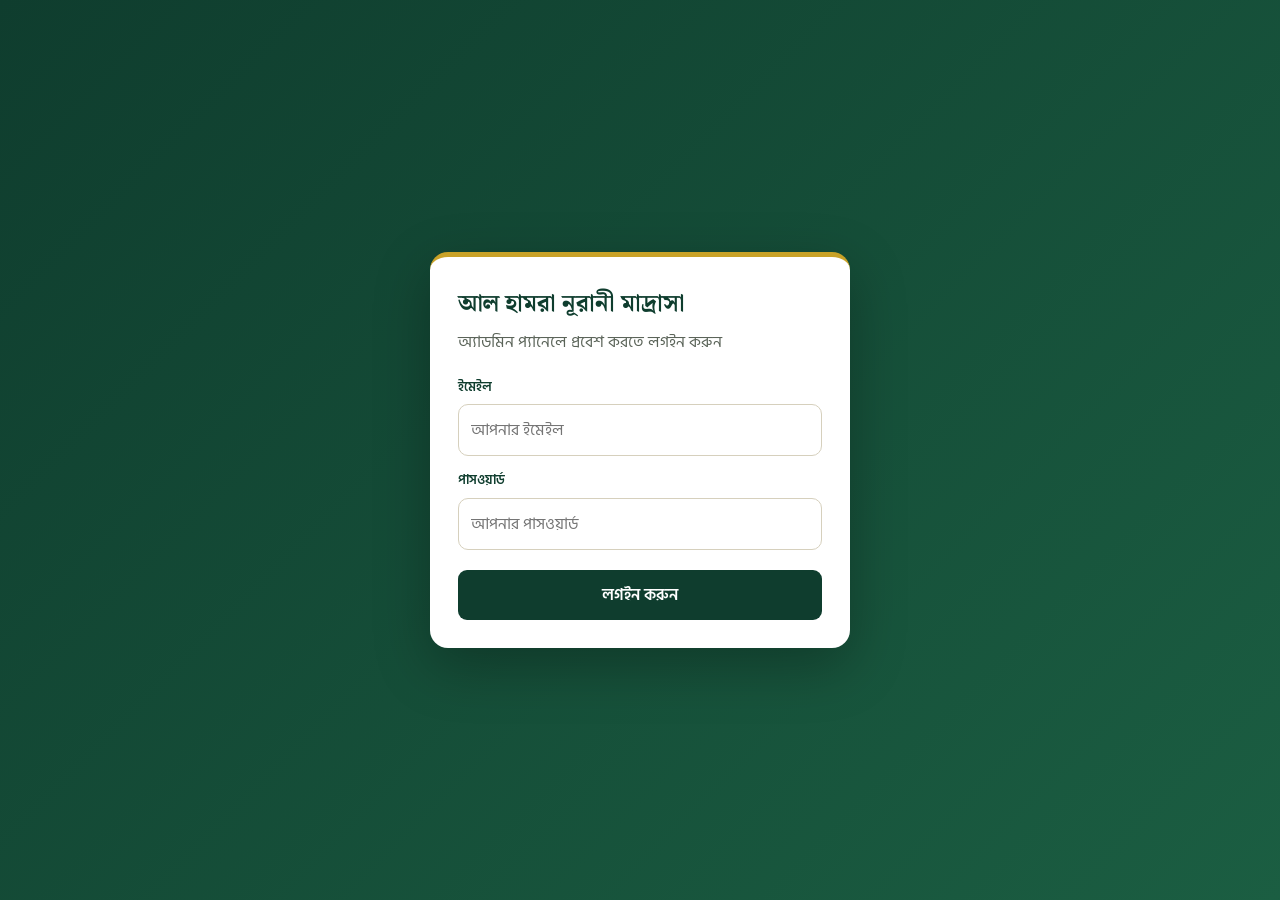
==== commit 694124c6: "update site" ====
--- a/index.html
+++ b/index.html
@@ -16,9 +16,12 @@
             border: 1px solid white;
             padding: 5px 10px;
             border-radius: 10px;
+            transition: 0.5s;
+            transform: scale(1);
         }
         .ay-bay:hover{
             background: #559e4b81;
+            transform: scale(1.05);
         }
         .ay-bay a{
             text-decoration: none;
@@ -32,8 +35,11 @@
             gap: 10px;
             width: auto;
             padding: 10px;
-            margin-left: auto;
-        }
+           margin-left: auto;
+
+            
+        }
+       
 
         :root {
             --green-deep: #0F3D2E;
@@ -2610,6 +2616,106 @@
       @media(max-width:600px){ .login-card{padding:22px;} #admin-logout-button{top:auto;bottom:12px;right:12px;} }
     </style>
 
+<style>\n
+    /* ================= VISITOR DETAILS MENU ================= */
+    .visitor-counter-card{display:flex;align-items:center;justify-content:flex-end;width:auto;max-width:none;margin:0;padding:0;background:transparent;border:0;box-shadow:none;position:absolute;top:10px;right:118px;z-index:1200}
+    .visitor-counter-info{display:none}
+    .visitor-counter-label{position:absolute;width:1px;height:1px;padding:0;margin:-1px;overflow:hidden;clip:rect(0,0,0,0);white-space:nowrap;border:0}
+    .visitor-more-btn{position:relative;width:58px;height:54px;flex:0 0 58px;border:1px solid rgba(201,162,39,.55);border-radius:14px;background:linear-gradient(145deg,#0f3d2e,#1b6848);box-shadow:0 5px 14px rgba(15,61,46,.18);display:flex;flex-direction:column;align-items:center;justify-content:flex-start;padding:9px 8px 5px;gap:4px;cursor:pointer;transition:.18s ease}
+    .visitor-more-btn:hover{background:linear-gradient(145deg,#c9a227,#e0bd54);border-color:#c9a227;transform:translateY(-2px);box-shadow:0 8px 18px rgba(15,61,46,.22)}
+    .visitor-more-btn .visitor-menu-line{width:22px;height:2px;border-radius:2px;background:#fff;display:block;transition:.18s ease}
+    .visitor-more-btn:hover .visitor-menu-line{background:#0f3d2e}
+    #siteVisitCount{display:block;max-width:100%;overflow:hidden;text-overflow:ellipsis;white-space:nowrap;color:#f8e9b5;font-size:.76rem;font-weight:800;line-height:1.1;text-align:center}
+    .visitor-more-btn:hover #siteVisitCount{color:#0f3d2e}
+    .visitor-modal{display:none;position:fixed;inset:0;z-index:3000;align-items:center;justify-content:center;padding:14px}
+    .visitor-modal.show{display:flex}
+    .visitor-modal-backdrop{position:absolute;inset:0;background:rgba(8,22,15,.65);backdrop-filter:blur(3px)}
+    .visitor-modal-box{position:relative;width:min(760px,100%);max-height:88vh;overflow:hidden;display:flex;flex-direction:column;background:#fff;border:1px solid #e7dfca;border-radius:18px;box-shadow:0 24px 70px rgba(0,0,0,.28);animation:visitorPop .18s ease}
+    @keyframes visitorPop{from{opacity:0;transform:translateY(10px) scale(.985)}to{opacity:1;transform:none}}
+    .visitor-modal-head{display:flex;align-items:flex-start;justify-content:space-between;gap:12px;padding:18px 20px;background:linear-gradient(135deg,#0f3d2e,#1b6848);color:#fff}
+    .visitor-modal-head h3{margin:0;font-family:'Noto Serif Bengali',serif;font-size:1.12rem;color:#fff}
+    .visitor-modal-head p{margin:4px 0 0;color:#e7e9dc;font-size:.78rem}
+    .visitor-close-btn{border:0;background:rgba(255,255,255,.15);color:#fff;width:34px;height:34px;border-radius:10px;font-size:1.5rem;line-height:1;cursor:pointer}
+    .visitor-modal-tools{display:flex;gap:9px;padding:13px 16px;border-bottom:1px solid #eee9dc;background:#fcfbf7}
+    .visitor-modal-tools input{min-width:0;flex:1;font-family:'Hind Siliguri',sans-serif}
+    .visitor-list{padding:13px 16px 18px;overflow:auto;display:grid;gap:9px}
+    .visitor-item{display:grid;grid-template-columns:42px 1fr;gap:10px;padding:12px;border:1px solid #e8e2d4;border-radius:12px;background:#fff}
+    .visitor-item-icon{width:40px;height:40px;display:grid;place-items:center;border-radius:12px;background:#e7efe8;color:#0f3d2e;font-size:1.1rem}
+    .visitor-item-main{min-width:0}
+    .visitor-item-title{display:flex;justify-content:space-between;gap:10px;flex-wrap:wrap;color:#0f3d2e;font-weight:700;font-size:.9rem}
+    .visitor-item-meta{margin-top:5px;color:#5b6459;font-size:.78rem;line-height:1.65;overflow-wrap:anywhere}
+    .visitor-item-date{color:#8a8069;font-size:.7rem;margin-top:4px}
+    .visitor-item-actions{display:flex;justify-content:flex-end;margin-top:8px}
+    .visitor-delete-btn{border:1px solid #e7caca;background:#fff5f5;color:#a12626;border-radius:8px;padding:5px 10px;font:600 .75rem 'Hind Siliguri',sans-serif;cursor:pointer}
+    .visitor-delete-btn:hover{background:#a12626;color:#fff}
+    .visitor-empty{padding:28px 12px;text-align:center;color:#6b746d;font-size:.86rem;border:1px dashed #d9d2c2;border-radius:12px;background:#fbfaf6}
+    .admin-quick-menu{display:none;position:absolute;right:0;top:62px;z-index:3100;width:220px;padding:8px;background:#fff;border:1px solid #e7dfca;border-radius:13px;box-shadow:0 14px 35px #0002}
+    .admin-quick-menu.show{display:grid;gap:7px}
+    .admin-quick-menu button{width:100%;border:0;border-radius:9px;padding:11px 12px;text-align:left;background:#f5f8f5;color:#0f3d2e;font:600 .88rem 'Hind Siliguri',sans-serif;cursor:pointer}
+    .admin-quick-menu button:hover{background:#e7efe8}
+    .visitor-counter-card{position:relative}
+    .feedback-admin-list{padding:14px 16px 18px;overflow:auto;display:grid;gap:10px}
+    .feedback-admin-item{padding:13px;border:1px solid #e8e2d4;border-radius:12px;background:#fff}
+    .feedback-admin-message{white-space:pre-wrap;overflow-wrap:anywhere;color:#27352b;font-size:.9rem;line-height:1.75}
+    .feedback-admin-meta{margin-top:8px;color:#657067;font-size:.76rem;line-height:1.7}
+    .feedback-admin-actions{display:flex;justify-content:flex-end;margin-top:9px}
+    .feedback-admin-delete{border:1px solid #e7caca;background:#fff5f5;color:#a12626;border-radius:8px;padding:5px 10px;font:600 .75rem 'Hind Siliguri',sans-serif;cursor:pointer}
+    .feedback-admin-delete:hover{background:#a12626;color:#fff}
+    .feedback-modal{display:none;position:fixed;inset:0;z-index:3100;align-items:center;justify-content:center;padding:14px}
+    .feedback-modal.show{display:flex}
+    .feedback-modal-backdrop{position:absolute;inset:0;background:rgba(8,22,15,.65);backdrop-filter:blur(3px)}
+    .feedback-modal-box{position:relative;width:min(760px,100%);max-height:88vh;overflow:hidden;display:flex;flex-direction:column;background:#fff;border:1px solid #e7dfca;border-radius:18px;box-shadow:0 24px 70px rgba(0,0,0,.28)}
+    .feedback-modal-head{display:flex;align-items:flex-start;justify-content:space-between;gap:12px;padding:18px 20px;background:linear-gradient(135deg,#0f3d2e,#1b6848);color:#fff}
+    .feedback-modal-head h3{margin:0;font-family:'Noto Serif Bengali',serif;font-size:1.12rem;color:#fff}
+    .feedback-modal-head p{margin:4px 0 0;color:#e7e9dc;font-size:.78rem}
+    .feedback-modal-tools{display:flex;gap:9px;padding:13px 16px;border-bottom:1px solid #eee9dc;background:#fcfbf7}
+    .feedback-modal-tools input{min-width:0;flex:1;font-family:'Hind Siliguri',sans-serif}
+    .feedback-admin-list{min-height:100px}
+
+    @media(max-width:600px){.visitor-counter-card{top:8px;right:92px;margin:0;padding:0}.visitor-more-btn{width:48px;height:48px;flex-basis:48px;border-radius:12px;padding-top:7px}.admin-quick-menu{top:54px;right:0}.visitor-modal{padding:7px;align-items:flex-end}.visitor-modal-box{max-height:90vh;border-radius:16px 16px 10px 10px}.visitor-modal-head{padding:14px}.visitor-modal-tools{padding:10px;flex-wrap:wrap}.visitor-modal-tools input{flex-basis:100%}.visitor-list{padding:10px}.visitor-item{padding:10px;grid-template-columns:34px 1fr}.visitor-item-icon{width:34px;height:34px}}
+\n</style>
+<style id="visitor-menu-position-fix">
+/* ৩ লাইনের মেনু: উপরের ডান পাশে স্থির অবস্থান */
+.topbar { overflow: visible !important; }
+#siteVisitCounterCard.visitor-counter-card {
+  position: absolute !important;
+  top: 10px !important;
+  right: 112px !important;
+  left: auto !important;
+  z-index: 25000 !important;
+  width: auto !important;
+  margin: 0 !important;
+}
+#visitorMoreBtn.visitor-more-btn {
+  width: 48px; height: 48px; flex: 0 0 48px;
+  padding: 8px 6px 4px; border-radius: 12px;
+}
+#adminQuickMenu.admin-quick-menu {
+  position: absolute !important; top: 54px !important; right: 0 !important; left: auto !important;
+  z-index: 26000 !important;
+}
+@media (max-width: 600px) {
+  #siteVisitCounterCard.visitor-counter-card {
+    top: 8px !important; right: 12px !important;
+  }
+  #visitorMoreBtn.visitor-more-btn { width: 44px; height: 44px; flex-basis: 44px; }
+  #adminQuickMenu.admin-quick-menu { top: 50px !important; right: 0 !important; width: min(220px, calc(100vw - 24px)); }
+}
+</style>
+
+    <link rel="stylesheet" href="design-upgrade.css">
+    <!-- ===== PWA (অ্যাডমিন অ্যাপ) ===== -->
+    <link rel="manifest" href="manifest.json">
+    <meta name="theme-color" content="#0f3d2e">
+    <meta name="robots" content="noindex,nofollow">
+    <meta name="mobile-web-app-capable" content="yes">
+    <meta name="apple-mobile-web-app-capable" content="yes">
+    <meta name="apple-mobile-web-app-title" content="হামরা অ্যাডমিন">
+    <meta name="apple-mobile-web-app-status-bar-style" content="default">
+    <link rel="apple-touch-icon" href="icons/apple-touch-icon.png">
+    <link rel="icon" type="image/png" sizes="32x32" href="icons/favicon-32.png">
+    <script src="pwa-admin.js" defer></script>
+    <script src="exam-routine-admin.js" defer></script>
 </head>
 
 <body class="auth-locked">
@@ -2632,6 +2738,23 @@
 
     <div class="topbar">
 
+        <!-- TOP RIGHT VISITOR / FEEDBACK MENU -->
+        <div class="visit visitor-counter-card" id="siteVisitCounterCard">
+            <div class="visitor-counter-info">
+                <span class="visitor-counter-label">মোট ওয়েবসাইট ভিজিটর</span>
+            </div>
+            <button type="button" class="visitor-more-btn" id="visitorMoreBtn"
+                aria-label="মোট ওয়েবসাইট ভিজিটর ও বিস্তারিত তালিকা দেখুন" title="মোট ভিজিটর ও বিস্তারিত তালিকা">
+                <span class="visitor-menu-line"></span><span class="visitor-menu-line"></span><span class="visitor-menu-line"></span>
+                <strong id="siteVisitCount" aria-live="polite">লোড হচ্ছে...</strong>
+            </button>
+            <div class="admin-quick-menu" id="adminQuickMenu" aria-label="অতিরিক্ত মেনু">
+                <button type="button" id="openVisitorRecordsBtn">👥 ভিজিটরদের তথ্য দেখুন</button>
+                <button type="button" id="openFeedbackRecordsBtn">💬 মতামতগুলো দেখুন</button>
+            </div>
+        </div>
+
+
         <div class="brand">
 
             <img src="madrasa.jpeg" alt="logo">
@@ -2647,11 +2770,12 @@
                     <h1 class="ay-bay"><a href=" https://mubarakhosen285-afk.github.io/Al-hamra-Nurani-madrasa-calculate/"> আয়-ব্যয় হিসাব তৈরি</a></h1>
                 </div>
                 <div>
-                    <h1 class="ay-bay"><a href="https://mubarakhosen285-afk.github.io/-AHNM-RESULTS-/">ফলাফল তৈরি</a></h1>
+                    <h1 class="ay-bay"><a href="#" onclick="document.querySelector('.tab-btn[data-tab=\'results\']').click(); return false;">ফলাফল তৈরি</a></h1>
                 </div>
                 <div>
-                    <h1 class="ay-bay"> <a href="https://mubarakhosen285-afk.github.io/Al-hamra-Nurani-madrasa-calculate/public.html">আয়-ব্যয় পাবলিক</a></h1>
+                    <h1 class="ay-bay"><a href="#" onclick="document.querySelector('.tab-btn[data-tab=\'routine\']').click(); return false;">পরীক্ষার রুটিন</a></h1>
                 </div>
+              
             </div>
         </div>
 
@@ -2669,10 +2793,14 @@
                 নোটিশ ও তাগাদা SMS
             </button>
 
+            
+
             <button class="tab-btn tab-corner" data-tab="admission">
                 + ভর্তি ফরম
             </button>
 
+            <button class="tab-btn" data-tab="routine" type="button" style="display:none" tabindex="-1" aria-hidden="true">পরীক্ষার রুটিন</button>
+
         </div>
 
     </div>
@@ -2680,9 +2808,91 @@
     <div class="storage-banner" id="storageBanner">
         ⚠️ সতর্কতা: আপনার ব্রাউজারে স্থায়ী স্টোরেজ সক্রিয় নেই।
         তথ্য লোকাল স্টোরেজে সংরক্ষিত হচ্ছে।
+        <button class="tab-btn" data-tab="results">পরীক্ষার ফলাফল</button>
     </div>
 
     <main>
+
+        <!-- ================= EXAM RESULTS ================= -->
+        <section class="panel" id="panel-results">
+            <div class="card">
+                <h2>পরীক্ষার ফলাফল তৈরি</h2>
+                <p class="sub">শ্রেণি ও পরীক্ষা নির্বাচন করে প্রত্যেক শিক্ষার্থীর নম্বর সংরক্ষণ করুন। নম্বরের ভিত্তিতে মেধাস্থান স্বয়ংক্রিয়ভাবে নির্ধারিত হবে; সমান নম্বর হলে রোল নম্বর অনুযায়ী আলাদা স্থান হবে।</p>
+                <div class="form-grid" style="display:grid;grid-template-columns:repeat(auto-fit,minmax(180px,1fr));gap:12px">
+                    <div class="field"><label>পরীক্ষার বছর</label><input id="resultYear" type="number" min="2000" max="2100"></div>
+                    <div class="field"><label>পরীক্ষার নাম</label><select id="resultExam"><option>১ম সাময়িক পরীক্ষা</option><option>২য় সাময়িক পরীক্ষা</option><option>অর্ধ-বার্ষিক পরীক্ষা</option><option>বার্ষিক পরীক্ষা</option><option>মডেল পরীক্ষা</option></select></div>
+                    <div class="field"><label>শ্রেণি</label><select id="resultClass"><option value="">শ্রেণি বাছাই করুন</option><option>শিশু শ্রেণি</option><option>প্রথম শ্রেণি</option><option>দ্বিতীয় শ্রেণি</option><option>তৃতীয় শ্রেণি</option></select></div>
+                    <div class="field"><label>শিক্ষার্থী (রোল অনুযায়ী)</label><select id="resultStudent"><option value="">আগে শ্রেণি বাছাই করুন</option></select></div>
+                </div>
+                <div id="resultMarksFields" style="display:grid;grid-template-columns:repeat(auto-fit,minmax(150px,1fr));gap:12px;margin-top:15px"></div>
+                <button class="btn primary" id="saveResultBtn" type="button" style="margin-top:15px">ফলাফল সংরক্ষণ করুন</button>
+                <div id="resultAdminMsg" style="margin-top:12px"></div>
+            </div>
+            <div class="card" style="margin-top:18px">
+                <h2>নির্বাচিত পরীক্ষার ফলাফল</h2>
+                <p class="sub">সব শিক্ষার্থীর ফলাফল তৈরি হলে তালিকা যাচাই করে প্রকাশ করুন। তালিকা রোল অনুযায়ী সাজানো থাকবে।</p>
+                <div id="adminSavedResults">শ্রেণি ও পরীক্ষা নির্বাচন করুন।</div>
+                <button class="btn primary" id="publishResultsBtn" type="button" style="margin-top:14px">সব ফলাফল পাবলিক করুন</button>
+                <div id="publishResultMsg" style="margin-top:10px"></div>
+            </div>
+            <div class="card" style="margin-top:18px">
+                <h2>বার্ষিক ফলাফলের ভিত্তিতে পরের শ্রেণিতে উত্তীর্ণ</h2>
+                <p class="sub">শুধু প্রকাশিত বার্ষিক ফলাফলের শিক্ষার্থীদের এখানে আনা হবে। উত্তীর্ণদের নতুন শ্রেণিতে নতুন শিক্ষার্থী রেকর্ড তৈরি হবে; পুরোনো শ্রেণি ও বেতন ইতিহাস মুছে ফেলা হবে না।</p>
+                <div class="form-grid" style="display:grid;grid-template-columns:repeat(auto-fit,minmax(180px,1fr));gap:12px">
+                    <div class="field"><label>বার্ষিক পরীক্ষার বছর</label><input id="promotionYear" type="number" min="2000" max="2100"></div>
+                    <div class="field"><label>যে শ্রেণির ফলাফল</label><select id="promotionClass"><option value="">শ্রেণি বাছাই করুন</option><option>শিশু শ্রেণি</option><option>প্রথম শ্রেণি</option><option>দ্বিতীয় শ্রেণি</option><option>তৃতীয় শ্রেণি</option></select></div>
+                </div>
+                <div id="promotionPreview" style="margin-top:12px"></div>
+                <button class="btn primary" id="promoteStudentsBtn" type="button" style="margin-top:12px">উত্তীর্ণ শিক্ষার্থীদের পরের শ্রেণিতে যুক্ত করুন</button>
+                <div id="promotionMsg" style="margin-top:10px"></div>
+            </div>
+        </section>
+
+        <!-- ================= EXAM ROUTINE (নতুন) ================= -->
+        <section class="panel" id="panel-routine">
+            <div class="card">
+                <h2>📅 পরীক্ষার রুটিন তৈরি</h2>
+                <p class="sub">তারিখ ও শ্রেণি অনুযায়ী বিষয় লিখে রুটিন সংরক্ষণ করুন। সংরক্ষণ করলেই পাবলিক পেজে দেখা যাবে না — নিচের তালিকা থেকে "পাবলিক করুন" চাপলে তবেই প্রকাশিত হবে।</p>
+                <div id="routineEditBanner" class="routine-edit-banner" style="display:none">✏️ আপনি একটি সংরক্ষিত রুটিন সম্পাদনা করছেন। শেষে "পরিবর্তন সংরক্ষণ করুন" চাপুন।</div>
+
+                <div class="form-grid" style="display:grid;grid-template-columns:repeat(auto-fit,minmax(180px,1fr));gap:12px">
+                    <div class="field"><label for="routineYear">পরীক্ষার বছর</label><input id="routineYear" type="number" min="2000" max="2100"></div>
+                    <div class="field"><label for="routineExam">পরীক্ষার নাম</label>
+                        <select id="routineExam">
+                            <option>বার্ষিক পরীক্ষা</option>
+                            <option>১ম সাময়িক পরীক্ষা</option>
+                            <option>২য় সাময়িক পরীক্ষা</option>
+                            <option>অর্ধ-বার্ষিক পরীক্ষা</option>
+                            <option>মডেল পরীক্ষা</option>
+                        </select>
+                    </div>
+                    <div class="field"><label for="routineDefaultTime">সাধারণ পরীক্ষার সময়</label><input id="routineDefaultTime" type="text" maxlength="60" value="সকাল ৯:০০" placeholder="যেমন: সকাল ৯:০০ – ১১:০০"></div>
+                </div>
+                <div class="field" style="margin-top:12px"><label for="routineTitle">রুটিনের শিরোনাম (ঐচ্ছিক)</label><input id="routineTitle" type="text" maxlength="120" placeholder="ফাঁকা রাখলে স্বয়ংক্রিয়ভাবে তৈরি হবে"></div>
+
+                <h3 class="routine-sub">পরীক্ষার দিনসমূহ</h3>
+                <div id="routineRows" class="routine-rows"></div>
+                <button class="btn btn-ghost" id="routineAddRow" type="button">+ নতুন দিন যোগ করুন</button>
+
+                <div class="field" style="margin-top:16px"><label for="routineNote">বিশেষ নির্দেশনা (ঐচ্ছিক)</label><textarea id="routineNote" rows="3" maxlength="600" placeholder="যেমন: পরীক্ষার্থীরা ৩০ মিনিট আগে উপস্থিত হবে।"></textarea></div>
+
+                <div class="row-actions" style="margin-top:16px">
+                    <button class="btn btn-primary" id="routineSaveBtn" type="button">রুটিন সংরক্ষণ করুন</button>
+                    <button class="btn btn-ghost" id="routineResetBtn" type="button">ফাঁকা করুন</button>
+                </div>
+                <div id="routineMsg" class="routine-msg" role="status" aria-live="polite"></div>
+            </div>
+
+            <div class="card" style="margin-top:18px">
+                <h2>সংরক্ষিত রুটিন ও পাবলিক নিয়ন্ত্রণ</h2>
+                <p class="sub">একসময়ে একটি রুটিনই পাবলিক পেজে দেখা যাবে। নতুন রুটিন পাবলিক করলে আগেরটির জায়গা নেবে।</p>
+                <div id="routinePublicStatus" class="routine-status off"></div>
+                <div id="routineList" class="routine-list">লোড হচ্ছে...</div>
+            </div>
+
+            <datalist id="rt-list-c0"></datalist><datalist id="rt-list-c1"></datalist>
+            <datalist id="rt-list-c2"></datalist><datalist id="rt-list-c3"></datalist>
+        </section>
 
         <!-- ================= ADMISSION ================= -->
 
@@ -3188,13 +3398,44 @@
 
         <section class="panel active" id="panel-fees">
 
-            <!-- WEBSITE VISITOR COUNTER -->
-            <div class="visit" id="siteVisitCounterCard" >
-                <div>
-                    <h2 style="color:#fff;margin:0 ; font-size: 20px;">👁️</h2>
-                    
-                </div>
-                <div id="siteVisitCount" aria-live="polite" style="font-size:20px;font-weight:700;color:#ece5ce;min-width:80px;text-align:center; margin: 0 10px 0 0;">load</div>
+            <div class="visitor-modal" id="visitorModal" aria-hidden="true">
+                <div class="visitor-modal-backdrop" data-visitor-close></div>
+                <section class="visitor-modal-box" role="dialog" aria-modal="true" aria-labelledby="visitorModalTitle">
+                    <div class="visitor-modal-head">
+                        <div>
+                            <h3 id="visitorModalTitle">ওয়েবসাইট ভিজিটর তালিকা</h3>
+                            <p id="visitorModalSummary">ভিজিটরদের দেওয়া তথ্য এখানে দেখা যাবে।</p>
+                        </div>
+                        <button type="button" class="visitor-close-btn" data-visitor-close aria-label="বন্ধ করুন">×</button>
+                    </div>
+                    <div class="visitor-modal-tools">
+                        <input type="search" id="visitorSearchInput" placeholder="অভিভাবকের নাম / শিক্ষার্থী / শ্রেণি দিয়ে খুঁজুন...">
+                        <button type="button" class="btn btn-ghost btn-sm" id="visitorRefreshBtn">↻ রিফ্রেশ</button>
+                    </div>
+                    <div class="visitor-list" id="visitorList">
+                        <div class="visitor-empty">তথ্য লোড হচ্ছে...</div>
+                    </div>
+                </section>
+            </div>
+
+            <div class="feedback-modal" id="feedbackAdminModal" aria-hidden="true">
+                <div class="feedback-modal-backdrop" data-feedback-admin-close></div>
+                <section class="feedback-modal-box" role="dialog" aria-modal="true" aria-labelledby="feedbackAdminTitle">
+                    <div class="feedback-modal-head">
+                        <div>
+                            <h3 id="feedbackAdminTitle">অভিভাবকদের মতামত</h3>
+                            <p id="feedbackAdminSummary">জমা দেওয়া মতামত এখানে দেখা যাবে।</p>
+                        </div>
+                        <button type="button" class="visitor-close-btn" data-feedback-admin-close aria-label="বন্ধ করুন">×</button>
+                    </div>
+                    <div class="feedback-modal-tools">
+                        <input type="search" id="feedbackAdminSearch" placeholder="মতামত / অভিভাবক / শিক্ষার্থীর নাম দিয়ে খুঁজুন...">
+                        <button type="button" class="btn btn-ghost btn-sm" id="feedbackAdminRefresh">↻ রিফ্রেশ</button>
+                    </div>
+                    <div class="feedback-admin-list" id="feedbackAdminList">
+                        <div class="visitor-empty">মতামত লোড হচ্ছে...</div>
+                    </div>
+                </section>
             </div>
 
             <div class="card">
@@ -7187,6 +7428,49 @@
 
             })
             .catch(console.error);
+
+        // ================= FIREBASE EXAM RESULT MANAGER =================
+        // Result drafts and publication are kept separate: only published rows appear publicly.
+        const resultSubjectsByClass = {
+            'শিশু শ্রেণি':['বাংলা','ইংরেজি','গণিত','আরবি লিখা','ইসলাম শিক্ষা'],
+            'প্রথম শ্রেণি':['বাংলা','ইংরেজি','গণিত','আরবি লিখা','ইসলাম শিক্ষা','কায়দা'],
+            'দ্বিতীয় শ্রেণি':['বাংলা','ইংরেজি','গণিত','আরবি লিখা','ইসলাম শিক্ষা','কুরআন মাজীদ','উর্দু ও সাধারণ জ্ঞান'],
+            'তৃতীয় শ্রেণি':['বাংলা','ইংরেজি','গণিত','আরবি লিখা ও শিক্ষা','ইসলাম শিক্ষা','কুরআন মাজীদ ও তাজবীদ','উর্দু ও সাধারণ জ্ঞান']
+        };
+        const resultClassCodes = {'শিশু শ্রেণি':'c0','প্রথম শ্রেণি':'c1','দ্বিতীয় শ্রেণি':'c2','তৃতীয় শ্রেণি':'c3'};
+        const resultClassOrder = ['শিশু শ্রেণি','প্রথম শ্রেণি','দ্বিতীয় শ্রেণি','তৃতীয় শ্রেণি'];
+        const resultBn = n => String(n ?? '').replace(/[0-9]/g,d=>'০১২৩৪৫৬৭৮৯'[d]);
+        const resultEsc = s => String(s ?? '').replace(/[&<>"']/g,c=>({'&':'&amp;','<':'&lt;','>':'&gt;','"':'&quot;',"'":'&#39;'}[c]));
+        function resultGrade(avg){return avg>=80?'A+':avg>=70?'A':avg>=60?'A-':avg>=50?'B':avg>=40?'C':avg>=33?'D':'F';}
+        function resultMsg(t,ok=true,id='resultAdminMsg'){const e=document.getElementById(id);if(e){e.textContent=t;e.style.color=ok?'#14733c':'#b42318';}}
+        function resultGroupKey(){const y=document.getElementById('resultYear').value, ex=document.getElementById('resultExam').value, cl=document.getElementById('resultClass').value;return y&&cl?`${y}_${encodeURIComponent(ex)}_${resultClassCodes[cl]}`:'';}
+        function resultRecordId(group,roll){return `${group}_${encodeURIComponent(String(roll))}`;}
+        async function resultDb(){const db=await waitForFirebase();if(!db||!window.firebaseFns)throw Error('Firebase সংযোগ পাওয়া যায়নি। আবার লগইন করে চেষ্টা করুন।');return db;}
+        async function resultGet(path){const db=await resultDb();const snap=await window.firebaseFns.get(window.firebaseFns.ref(db,path));return snap.exists()?snap.val():null;}
+        async function resultSet(path,value){const db=await resultDb();return window.firebaseFns.set(window.firebaseFns.ref(db,path),value);}
+        function resultSortRoll(a,b){const x=String(a.roll),y=String(b.roll);const nx=Number(x),ny=Number(y);return Number.isFinite(nx)&&Number.isFinite(ny)?nx-ny:x.localeCompare(y,'bn');}
+        let editingResultId = null;
+        let editingResultWasPublished = false;
+        function resetResultEditor(){editingResultId=null;editingResultWasPublished=false;const b=document.getElementById('saveResultBtn');b.textContent='ফলাফল সংরক্ষণ করুন';document.getElementById('resultStudent').disabled=false;document.getElementById('resultAdminMsg').textContent='';}
+        async function editExamResult(id){try{const draft=await resultGet('examResultDrafts/'+id);const pub=await resultGet('publicResults/'+id);const rec=draft||pub;if(!rec)throw Error('ফলাফলটি পাওয়া যায়নি।');editingResultId=id;editingResultWasPublished=!!pub;document.getElementById('resultYear').value=rec.year;document.getElementById('resultExam').value=rec.exam;document.getElementById('resultClass').value=rec.className;await buildResultMarkInputs();await loadResultStudents();const sel=document.getElementById('resultStudent');sel.value=String(rec.roll);sel.disabled=true;document.querySelectorAll('.result-mark-row').forEach(row=>{const m=(rec.marks||[]).find(x=>x.subject===row.dataset.subject);const input=row.querySelector('.result-mark');const absent=row.querySelector('.result-absent');if(m?.absent){absent.checked=true;input.disabled=true;input.value='';}else{input.value=m?.mark??0;}});document.getElementById('saveResultBtn').textContent='পরিবর্তন সংরক্ষণ করুন';document.getElementById('resultMarksFields').scrollIntoView({behavior:'smooth',block:'center'});resultMsg(`রোল ${rec.roll}-এর ফলাফল সম্পাদনার জন্য খোলা হয়েছে।`);}catch(e){resultMsg('সম্পাদনা করা যায়নি: '+e.message,false);}}
+        async function deleteExamResult(id){if(!confirm('এই শিক্ষার্থীর ফলাফল খসড়া ও পাবলিক তালিকা—দুই জায়গা থেকেই মুছে ফেলবেন?'))return;try{const draft=await resultGet('examResultDrafts/'+id),pub=await resultGet('publicResults/'+id);if(!draft&&!pub)throw Error('ফলাফলটি আর পাওয়া যাচ্ছে না।');const rec=draft||pub,group=`${rec.year}_${encodeURIComponent(rec.exam)}_${rec.classCode}`,db=await resultDb();await window.firebaseFns.remove(window.firebaseFns.ref(db,'examResultDrafts/'+id));await window.firebaseFns.remove(window.firebaseFns.ref(db,'publicResults/'+id));const remaining=Object.entries(await resultGet('publicResults')||{}).filter(([k])=>k.startsWith(group+'_'));const meta=await resultGet('publicResultsMeta/'+group);if(meta){if(remaining.length)await resultSet('publicResultsMeta/'+group,{...meta,totalStudents:remaining.length,updatedAt:Date.now()});else await window.firebaseFns.remove(window.firebaseFns.ref(db,'publicResultsMeta/'+group));}await loadResultStudents();await loadAdminSavedResults();resultMsg(`রোল ${rec.roll}-এর ফলাফল মুছে ফেলা হয়েছে।`);}catch(e){resultMsg('মুছতে পারা যায়নি: '+e.message,false);}}
+        async function buildResultMarkInputs(){const cls=document.getElementById('resultClass').value,box=document.getElementById('resultMarksFields');box.innerHTML='';(resultSubjectsByClass[cls]||[]).forEach(subject=>{const d=document.createElement('div');d.className='field result-mark-row';d.dataset.subject=subject;d.innerHTML=`<label>${resultEsc(subject)} (১০০)</label><input class="result-mark" data-subject="${resultEsc(subject)}" type="number" min="0" max="100" value="0" step="0.5"><label style="display:flex;align-items:center;gap:7px;margin-top:7px;font-weight:500"><input class="result-absent" type="checkbox" style="width:auto;margin:0"> অনুপস্থিত</label>`;const absent=d.querySelector('.result-absent'),mark=d.querySelector('.result-mark');absent.addEventListener('change',()=>{mark.disabled=absent.checked;if(absent.checked)mark.value='';else mark.value='0';});box.appendChild(d);});}
+        async function loadResultStudents(){const cls=document.getElementById('resultClass').value,sel=document.getElementById('resultStudent');sel.innerHTML='<option value="">শিক্ষার্থী বাছাই করুন</option>';if(!cls)return;try{const group=resultGroupKey(),drafts=await resultGet('examResultDrafts')||{},published=await resultGet('publicResults')||{},done=new Set([...Object.keys(drafts),...Object.keys(published)]),code=resultClassCodes[cls],keys=await storeListKeys('student:'+code+':'),students=[];for(const key of keys){const raw=await storeGet(key);let st;try{st=typeof raw==='string'?JSON.parse(raw):raw;}catch(_){continue;}if(!st||!st.name)continue;const roll=String(st.roll??key.split(':').pop()),id=group?resultRecordId(group,roll):'';if(id&&done.has(id)&&id!==editingResultId)continue;students.push({roll,name:st.name});}students.sort(resultSortRoll);students.forEach(st=>{const op=document.createElement('option');op.value=st.roll;op.textContent=`রোল ${st.roll} — ${st.name}`;op.dataset.name=st.name;sel.appendChild(op);});if(!students.length)sel.innerHTML='<option value="">এই পরীক্ষায় বাকি শিক্ষার্থীর ফলাফল তৈরি হয়ে গেছে</option>';}catch(e){resultMsg(e.message,false);}}
+        async function saveExamResultToFirebase(){const btn=document.getElementById('saveResultBtn');const wasEditing=!!editingResultId;try{const year=document.getElementById('resultYear').value,exam=document.getElementById('resultExam').value,cls=document.getElementById('resultClass').value,sel=document.getElementById('resultStudent'),roll=sel.value,name=sel.selectedOptions[0]?.dataset.name;if(!year||!cls||!roll||!name)throw Error('বছর, শ্রেণি ও শিক্ষার্থী নির্বাচন করুন।');const wasPublished=editingResultWasPublished,group=resultGroupKey(),id=editingResultId||resultRecordId(group,roll);if(!editingResultId){const existingDraft=await resultGet('examResultDrafts/'+id),existingPublished=await resultGet('publicResults/'+id);if(existingDraft||existingPublished)throw Error(`রোল ${roll}-এর ফলাফল আগে থেকেই তৈরি আছে। তালিকা থেকে সম্পাদনা করুন।`);}const rows=[...document.querySelectorAll('.result-mark-row')];const marks=rows.map(row=>{const absent=row.querySelector('.result-absent').checked;return {subject:row.dataset.subject,mark:absent?null:Number(row.querySelector('.result-mark').value),absent};});if(!marks.length||marks.some(x=>!x.absent&&(!Number.isFinite(x.mark)||x.mark<0||x.mark>100)))throw Error('প্রতিটি বিষয়ের নম্বর ০ থেকে ১০০-এর মধ্যে দিন অথবা অনুপস্থিত নির্বাচন করুন।');const total=marks.reduce((a,b)=>a+(b.absent?0:b.mark),0),full=marks.length*100,average=total/marks.length,allAbsent=marks.every(x=>x.absent),previous=editingResultId?(await resultGet('examResultDrafts/'+id)||await resultGet('publicResults/'+id)):null,record={year:Number(year),exam,className:cls,classCode:resultClassCodes[cls],roll:String(roll),studentName:name,marks,total,fullMarks:full,average:Number(average.toFixed(2)),grade:allAbsent?'অনুপস্থিত':resultGrade(average),status:allAbsent?'অনুপস্থিত':'উপস্থিত',createdAt:previous?.createdAt||Date.now(),updatedAt:Date.now(),published:wasPublished};await resultSet('examResultDrafts/'+id,record);if(wasPublished){const drafts=await resultGet('examResultDrafts')||{},prefix=group+'_',ranked=Object.entries(drafts).filter(([key])=>key.startsWith(prefix)).map(([key,r])=>({id:key,...r})).sort((a,b)=>(a.status==='অনুপস্থিত')-(b.status==='অনুপস্থিত')||b.total-a.total||resultSortRoll(a,b));ranked.forEach((r,i)=>{r.position=i+1;r.published=true;r.publishedAt=Date.now();});for(const r of ranked){const {id:rid,...data}=r;await resultSet('publicResults/'+rid,data);}const meta=await resultGet('publicResultsMeta/'+group);if(meta)await resultSet('publicResultsMeta/'+group,{...meta,totalStudents:ranked.length,updatedAt:Date.now()});}resetResultEditor();resultMsg(wasPublished?'প্রকাশিত ফলাফল সংশোধন করে পাবলিক পেজেও আপডেট করা হয়েছে।':`রোল ${roll}-এর ফলাফল খসড়া হিসেবে সংরক্ষিত হয়েছে।`);await loadResultStudents();await loadAdminSavedResults();}catch(e){console.error(e);resultMsg('সংরক্ষণ হয়নি: '+e.message,false);}finally{btn.disabled=false;btn.textContent=editingResultId?'পরিবর্তন সংরক্ষণ করুন':'ফলাফল সংরক্ষণ করুন';}}
+        async function loadAdminSavedResults(){const box=document.getElementById('adminSavedResults');if(!box)return;const group=resultGroupKey();if(!group){box.textContent='বছর, শ্রেণি ও পরীক্ষা নির্বাচন করুন।';return;}try{const drafts=await resultGet('examResultDrafts')||{},published=await resultGet('publicResults')||{},prefix=group+'_',ids=new Set([...Object.keys(drafts).filter(id=>id.startsWith(prefix)),...Object.keys(published).filter(id=>id.startsWith(prefix))]),students=[...ids].map(id=>({id,record:drafts[id]||published[id],isPublished:!!published[id]})).sort((a,b)=>resultSortRoll(a.record,b.record)),ranked=[...students].sort((a,b)=>(a.record.status==='অনুপস্থিত')-(b.record.status==='অনুপস্থিত')||Number(b.record.total||0)-Number(a.record.total||0)||resultSortRoll(a.record,b.record));ranked.forEach((x,i)=>{x.record.position=i+1;});const pos=new Map(ranked.map(x=>[String(x.record.roll),x.record.position]));box.innerHTML=students.length?`<div style="overflow-x:auto"><table style="width:100%;border-collapse:collapse"><thead><tr><th>রোল</th><th>নাম</th><th>মোট</th><th>গ্রেড</th><th>মেধাস্থান</th><th>অবস্থা</th><th>কাজ</th></tr></thead><tbody>${students.map(x=>{const r=x.record;return `<tr><td>${resultEsc(r.roll)}</td><td>${resultEsc(r.studentName)}</td><td>${r.status==='অনুপস্থিত'?'—':`${resultBn(r.total)}/${resultBn(r.fullMarks)}`}</td><td>${resultEsc(r.grade)}</td><td>${resultBn(pos.get(String(r.roll)))}</td><td>${x.isPublished?'প্রকাশিত':'খসড়া'}</td><td><button type="button" class="btn btn-sm" data-edit-result="${resultEsc(x.id)}">সম্পাদনা</button> <button type="button" class="btn btn-alert btn-sm" data-remove-result="${resultEsc(x.id)}">মুছুন</button></td></tr>`;}).join('')}</tbody></table></div><p>সংরক্ষিত: ${resultBn(students.length)} জন</p>`:'এখনো কোনো ফলাফল তৈরি হয়নি।';box.querySelectorAll('[data-edit-result]').forEach(b=>b.addEventListener('click',()=>editExamResult(b.dataset.editResult)));box.querySelectorAll('[data-remove-result]').forEach(b=>b.addEventListener('click',()=>deleteExamResult(b.dataset.removeResult)));const publishedCount=students.filter(x=>x.isPublished).length,btn=document.getElementById('publishResultsBtn');btn.textContent=publishedCount?'প্রকাশ বন্ধ করুন':'সব ফলাফল প্রকাশ করুন';btn.dataset.action=publishedCount?'unpublish':'publish';btn.disabled=!students.length;resultMsg(publishedCount?'ফলাফল বর্তমানে প্রকাশিত আছে। চাইলে প্রকাশ বন্ধ করতে পারেন।':'প্রকাশের আগে সব শিক্ষার্থীর ফলাফল তৈরি ও যাচাই করুন।',true,'publishResultMsg');}catch(e){box.textContent='ফলাফল লোড হয়নি: '+e.message;}}
+        async function publishAllExamResults(){const btn=document.getElementById('publishResultsBtn');try{const group=resultGroupKey(),cls=document.getElementById('resultClass').value;if(!group||!cls)throw Error('বছর, শ্রেণি ও পরীক্ষা নির্বাচন করুন।');const drafts=await resultGet('examResultDrafts')||{},published=await resultGet('publicResults')||{},prefix=group+'_',records=Object.entries(drafts).filter(([id])=>id.startsWith(prefix));if(btn.dataset.action==='unpublish'){if(!confirm('এই পরীক্ষার প্রকাশিত ফলাফল কি পাবলিক পেজ থেকে বন্ধ করবেন? খসড়া ফলাফল মুছে যাবে না।'))return;const db=await resultDb();for(const id of Object.keys(published).filter(id=>id.startsWith(prefix)))await window.firebaseFns.remove(window.firebaseFns.ref(db,'publicResults/'+id));await window.firebaseFns.remove(window.firebaseFns.ref(db,'publicResultsMeta/'+group));await loadAdminSavedResults();resultMsg('ফলাফল প্রকাশ বন্ধ করা হয়েছে। খসড়া ফলাফল সংরক্ষিত আছে।',true,'publishResultMsg');return;}const keys=await storeListKeys('student:'+resultClassCodes[cls]+':');if(!keys.length)throw Error('এই শ্রেণিতে শিক্ষার্থী নেই।');if(records.length!==keys.length)throw Error(`সব শিক্ষার্থীর ফলাফল তৈরি হয়নি। মোট শিক্ষার্থী ${keys.length} জন, ফলাফল তৈরি ${records.length} জন।`);const ranked=records.map(([id,r])=>({id,...r})).sort((a,b)=>(a.status==='অনুপস্থিত')-(b.status==='অনুপস্থিত')||b.total-a.total||resultSortRoll(a,b));ranked.forEach((r,i)=>{r.position=i+1;r.published=true;r.publishedAt=Date.now();});for(const r of ranked){const {id,...record}=r;await resultSet('publicResults/'+id,record);}await resultSet('publicResultsMeta/'+group,{year:Number(document.getElementById('resultYear').value),exam:document.getElementById('resultExam').value,className:cls,totalStudents:ranked.length,published:true,publishedAt:Date.now()});resultMsg('সফলভাবে সব শিক্ষার্থীর ফলাফল পাবলিক করা হয়েছে।');await loadAdminSavedResults();}catch(e){console.error(e);resultMsg(e.message,false,'publishResultMsg');}finally{btn.disabled=false;}}
+        async function loadPromotionPreview(){const box=document.getElementById('promotionPreview'),cls=document.getElementById('promotionClass').value,year=document.getElementById('promotionYear').value;box.innerHTML='';if(!cls||!year)return;try{const group=`${year}_${encodeURIComponent('বার্ষিক পরীক্ষা')}_${resultClassCodes[cls]}`,meta=await resultGet('publicResultsMeta/'+group);if(!meta?.published)throw Error('এই বছরের বার্ষিক ফলাফল এখনো পাবলিক করা হয়নি।');const data=await resultGet('publicResults')||{},rows=Object.entries(data).filter(([id,r])=>id.startsWith(group+'_')&&r.published).map(([id,r])=>({id,...r})).sort(resultSortRoll);const pass=rows.filter(r=>Number(r.average)>=33);box.innerHTML=`মোট ${resultBn(rows.length)} জন • উত্তীর্ণ ${resultBn(pass.length)} জন • অনুত্তীর্ণ ${resultBn(rows.length-pass.length)} জন`;box.dataset.group=group;}catch(e){box.textContent=e.message;box.dataset.group='';}}
+        async function promoteAnnualStudents(){const btn=document.getElementById('promoteStudentsBtn');try{const cls=document.getElementById('promotionClass').value,year=document.getElementById('promotionYear').value,group=document.getElementById('promotionPreview').dataset.group;if(!cls||!year||!group)throw Error('প্রকাশিত বার্ষিক ফলাফল নির্বাচন করুন।');if(!confirm('উত্তীর্ণ শিক্ষার্থীদের পরের শ্রেণিতে নতুন শিক্ষার্থী হিসেবে যুক্ত করবেন? পুরোনো রেকর্ড অক্ষত থাকবে।'))return;const toIndex=resultClassOrder.indexOf(cls);if(toIndex<0||toIndex===3)throw Error('তৃতীয় শ্রেণির পর এই ব্যবস্থায় পরের শ্রেণি নির্ধারিত নেই।');const nextClass=resultClassOrder[toIndex+1],fromCode=resultClassCodes[cls],toCode=resultClassCodes[nextClass],data=await resultGet('publicResults')||{},rows=Object.entries(data).filter(([id,r])=>id.startsWith(group+'_')&&r.published&&Number(r.average)>=33).map(([id,r])=>r).sort(resultSortRoll);if(!rows.length)throw Error('উত্তীর্ণ শিক্ষার্থী পাওয়া যায়নি।');let added=0,skipped=[];for(const r of rows){const source=await getStudent(r.roll,cls);if(!source){skipped.push(`${r.roll} (মূল শিক্ষার্থী তথ্য নেই)`);continue;}const targetKey=`student:${toCode}:${r.roll}`,exists=await storeGet(targetKey);if(exists){skipped.push(`${r.roll} (পরের শ্রেণিতে একই রোল আগে থেকেই আছে)`);continue;}const promoted={...source,className:nextClass,previousClass:cls,promotedFromYear:Number(year),promotedAt:Date.now()};await storeSet(targetKey,JSON.stringify(promoted));const oldFee=await getFees(r.roll,cls);await storeSet(`fee:${toCode}:${r.roll}`,JSON.stringify([]));await resultSet(`studentPromotionHistory/${year}/${fromCode}_${encodeURIComponent(String(r.roll))}`,{roll:String(r.roll),name:source.name,fromClass:cls,toClass:nextClass,year:Number(year),average:r.average,grade:r.grade,previousFeeRecordPreserved:true,previousFeeCount:Array.isArray(oldFee)?oldFee.length:0,promotedAt:Date.now()});added++;}resultMsg(`পরের শ্রেণিতে ${added} জন যুক্ত হয়েছে। ${skipped.length? 'যাদের যুক্ত করা যায়নি: '+skipped.join(', '):'সব উত্তীর্ণ শিক্ষার্থী যুক্ত হয়েছে।'}`,skipped.length===0,'promotionMsg');}catch(e){console.error(e);resultMsg(e.message,false,'promotionMsg');}finally{btn.disabled=false;btn.textContent='উত্তীর্ণ শিক্ষার্থীদের পরের শ্রেণিতে যুক্ত করুন';}}
+        document.getElementById('resultClass')?.addEventListener('change',async()=>{resetResultEditor();await buildResultMarkInputs();await loadResultStudents();await loadAdminSavedResults();});
+        ['resultYear','resultExam'].forEach(id=>document.getElementById(id)?.addEventListener('change',()=>{resetResultEditor();loadAdminSavedResults();}));
+        document.getElementById('saveResultBtn')?.addEventListener('click',function(){this.disabled=true;this.textContent='সংরক্ষণ হচ্ছে...';saveExamResultToFirebase();});
+        document.getElementById('publishResultsBtn')?.addEventListener('click',function(){this.disabled=true;this.textContent=this.dataset.action==='unpublish'?'বন্ধ হচ্ছে...':'প্রকাশ হচ্ছে...';publishAllExamResults();});
+        document.getElementById('promotionClass')?.addEventListener('change',loadPromotionPreview);
+        document.getElementById('promotionYear')?.addEventListener('change',loadPromotionPreview);
+        document.getElementById('promoteStudentsBtn')?.addEventListener('click',function(){this.disabled=true;this.textContent='যুক্ত হচ্ছে...';promoteAnnualStudents();});
+        document.querySelector('.tab-btn[data-tab="results"]')?.addEventListener('click',()=>{loadAdminSavedResults();});
+        document.getElementById('resultYear').value=new Date().getFullYear();
+        document.getElementById('promotionYear').value=new Date().getFullYear();
 
     </script>
 
@@ -7370,6 +7654,202 @@
 
             loadSiteVisitCount();
 
+
+            // ভিজিটরদের বিস্তারিত তথ্য দেখানোর ব্যবস্থা
+            const visitorModal = document.getElementById("visitorModal");
+            const visitorList = document.getElementById("visitorList");
+            const visitorSearchInput = document.getElementById("visitorSearchInput");
+            let visitorRecordsCache = [];
+
+            function visitorText(value, fallback = "-") {
+                return value === undefined || value === null || String(value).trim() === "" ? fallback : String(value).trim();
+            }
+
+            function formatVisitorDate(record) {
+                const raw = record.createdAt || record.date || "";
+                if (!raw) return "তারিখ দেওয়া নেই";
+                const date = new Date(raw);
+                if (Number.isNaN(date.getTime())) return String(raw);
+                return date.toLocaleString("bn-BD", {year:"numeric",month:"long",day:"numeric",hour:"numeric",minute:"2-digit"});
+            }
+
+            function renderVisitorRecords() {
+                if (!visitorList) return;
+                const query = (visitorSearchInput?.value || "").trim().toLocaleLowerCase();
+                const filtered = visitorRecordsCache.filter(item => {
+                    const r = item.data;
+                    return [r.visitorName,r.relation,r.relationDetail,r.className,r.studentName,r.studentRoll,r.date,r.createdAt]
+                        .map(v => String(v ?? "")).join(" ").toLocaleLowerCase().includes(query);
+                });
+                visitorList.replaceChildren();
+                if (!filtered.length) {
+                    const empty = document.createElement("div");
+                    empty.className = "visitor-empty";
+                    empty.textContent = visitorRecordsCache.length ? "আপনার খোঁজার সঙ্গে মেলে এমন কোনো তথ্য পাওয়া যায়নি।" : "এখনো কোনো ভিজিটর তথ্য পাওয়া যায়নি।";
+                    visitorList.appendChild(empty);
+                    return;
+                }
+                filtered.forEach(({key, data}, index) => {
+                    const card = document.createElement("article");
+                    card.className = "visitor-item";
+                    const icon = document.createElement("div");
+                    icon.className = "visitor-item-icon";
+                    icon.textContent = "👤";
+                    const main = document.createElement("div");
+                    main.className = "visitor-item-main";
+                    const title = document.createElement("div");
+                    title.className = "visitor-item-title";
+                    const name = document.createElement("span");
+                    name.textContent = "অভিভাবক: " + visitorText(data.visitorName, "নাম দেওয়া হয়নি");
+                    const serial = document.createElement("span");
+                    serial.textContent = "ক্রমিক: " + (index + 1).toLocaleString("bn-BD");
+                    title.append(name, serial);
+                    const relation = visitorText(data.relation);
+                    const detail = relation === "অন্যান্য" && data.relationDetail ? " (" + visitorText(data.relationDetail) + ")" : "";
+                    const meta = document.createElement("div");
+                    meta.className = "visitor-item-meta";
+                    meta.textContent = "সম্পর্ক: " + relation + detail + "  •  শিক্ষার্থী: " + visitorText(data.studentName) + "  •  শ্রেণি: " + visitorText(data.className) + "  •  রোল: " + visitorText(data.studentRoll);
+                    const date = document.createElement("div");
+                    date.className = "visitor-item-date";
+                    date.textContent = "সময়: " + formatVisitorDate(data);
+                    const actions = document.createElement("div");
+                    actions.className = "visitor-item-actions";
+                    const deleteButton = document.createElement("button");
+                    deleteButton.type = "button";
+                    deleteButton.className = "visitor-delete-btn";
+                    deleteButton.textContent = "তথ্য মুছুন";
+                    deleteButton.addEventListener("click", async () => {
+                        if (!confirm("এই ভিজিটরের তথ্য Firebase থেকে মুছে ফেলতে চান?")) return;
+                        deleteButton.disabled = true;
+                        deleteButton.textContent = "মুছছে...";
+                        try {
+                            await remove(ref(db, "visitorEntries/" + key));
+                            visitorRecordsCache = visitorRecordsCache.filter(item => item.key !== key);
+                            const summary = document.getElementById("visitorModalSummary");
+                            if (summary) summary.textContent = "মোট " + visitorRecordsCache.length.toLocaleString("bn-BD") + " জনের ভিজিটর তথ্য পাওয়া গেছে।";
+                            renderVisitorRecords();
+                        } catch (error) {
+                            console.error("Visitor record delete failed:", error);
+                            alert("তথ্য মুছতে পারা যায়নি। Firebase Rules পরীক্ষা করুন।");
+                            deleteButton.disabled = false;
+                            deleteButton.textContent = "তথ্য মুছুন";
+                        }
+                    });
+                    actions.appendChild(deleteButton);
+                    main.append(title, meta, date, actions);
+                    card.append(icon, main);
+                    visitorList.appendChild(card);
+                });
+            }
+
+            async function loadVisitorRecords() {
+                if (!visitorList) return;
+                visitorList.innerHTML = '<div class="visitor-empty">ভিজিটর তথ্য লোড হচ্ছে...</div>';
+                try {
+                    const snapshot = await get(ref(db, "visitorEntries"));
+                    visitorRecordsCache = [];
+                    if (snapshot.exists()) {
+                        visitorRecordsCache = Object.entries(snapshot.val() || {})
+                            .map(([key, data]) => ({key, data: data || {}}))
+                            .sort((a,b) => {
+                                const time = value => {
+                                    const n = Number(value);
+                                    return Number.isFinite(n) && n > 0 ? n : (new Date(value || 0).getTime() || 0);
+                                };
+                                return time(b.data.createdAt || b.data.date) - time(a.data.createdAt || a.data.date);
+                            });
+                    }
+                    const summary = document.getElementById("visitorModalSummary");
+                    if (summary) summary.textContent = "মোট " + visitorRecordsCache.length.toLocaleString("bn-BD") + " জনের ভিজিটর তথ্য পাওয়া গেছে।";
+                    renderVisitorRecords();
+                } catch (error) {
+                    console.error("Visitor records load failed:", error);
+                    visitorList.innerHTML = '<div class="visitor-empty">তথ্য লোড করা যায়নি। Firebase Database Rules অথবা visitorEntries পথের অনুমতি পরীক্ষা করুন।</div>';
+                }
+            }
+
+            function openVisitorModal() {
+                if (!visitorModal) return;
+                visitorModal.classList.add("show");
+                visitorModal.setAttribute("aria-hidden","false");
+                document.body.style.overflow = "hidden";
+                if (visitorSearchInput) visitorSearchInput.value = "";
+                loadVisitorRecords();
+            }
+            function closeVisitorModal() {
+                if (!visitorModal) return;
+                visitorModal.classList.remove("show");
+                visitorModal.setAttribute("aria-hidden","true");
+                document.body.style.overflow = "";
+            }
+            const quickMenu = document.getElementById("adminQuickMenu");
+            const quickMenuButton = document.getElementById("visitorMoreBtn");
+            quickMenuButton?.addEventListener("click", event => {
+                event.stopPropagation();
+                quickMenu?.classList.toggle("show");
+            });
+            document.addEventListener("click", event => {
+                if (quickMenu && !quickMenu.contains(event.target) && !quickMenuButton?.contains(event.target)) quickMenu.classList.remove("show");
+            });
+            document.getElementById("openVisitorRecordsBtn")?.addEventListener("click", () => {
+                quickMenu?.classList.remove("show");
+                openVisitorModal();
+            });
+            document.getElementById("visitorRefreshBtn")?.addEventListener("click", loadVisitorRecords);
+            visitorSearchInput?.addEventListener("input", renderVisitorRecords);
+            visitorModal?.querySelectorAll("[data-visitor-close]").forEach(el => el.addEventListener("click", closeVisitorModal));
+
+            // অভিভাবকদের মতামত Firebase feedbacks path থেকে লোড
+            const feedbackAdminModal = document.getElementById("feedbackAdminModal");
+            const feedbackAdminList = document.getElementById("feedbackAdminList");
+            const feedbackAdminSearch = document.getElementById("feedbackAdminSearch");
+            let feedbackRecordsCache = [];
+            const feedbackSafeText = (value, fallback = "-") => value === undefined || value === null || String(value).trim() === "" ? fallback : String(value).trim();
+            function renderFeedbackRecords() {
+                if (!feedbackAdminList) return;
+                const q = (feedbackAdminSearch?.value || "").trim().toLocaleLowerCase();
+                const rows = feedbackRecordsCache.filter(({data}) => [data.message,data.visitorName,data.relation,data.relationDetail,data.className,data.studentName,data.studentRoll].map(v => String(v ?? "")).join(" ").toLocaleLowerCase().includes(q));
+                feedbackAdminList.replaceChildren();
+                if (!rows.length) {
+                    const empty = document.createElement("div"); empty.className = "visitor-empty";
+                    empty.textContent = feedbackRecordsCache.length ? "আপনার খোঁজার সঙ্গে মেলে এমন কোনো মতামত পাওয়া যায়নি।" : "এখনো কোনো মতামত জমা পড়েনি।";
+                    feedbackAdminList.appendChild(empty); return;
+                }
+                rows.forEach(({key,data}) => {
+                    const card = document.createElement("article"); card.className = "feedback-admin-item";
+                    const message = document.createElement("div"); message.className = "feedback-admin-message"; message.textContent = feedbackSafeText(data.message,"মতামত ফাঁকা");
+                    const relation = data.relation === "অন্যান্য" && data.relationDetail ? "অন্যান্য — " + data.relationDetail : feedbackSafeText(data.relation);
+                    const meta = document.createElement("div"); meta.className = "feedback-admin-meta";
+                    meta.textContent = "অভিভাবক: " + feedbackSafeText(data.visitorName) + " • সম্পর্ক: " + relation + " • শিক্ষার্থী: " + feedbackSafeText(data.studentName) + " • শ্রেণি: " + feedbackSafeText(data.className) + " • রোল: " + feedbackSafeText(data.studentRoll) + " • সময়: " + formatVisitorDate(data);
+                    const actions = document.createElement("div"); actions.className = "feedback-admin-actions";
+                    const del = document.createElement("button"); del.type = "button"; del.className = "feedback-admin-delete"; del.textContent = "মতামত মুছুন";
+                    del.addEventListener("click", async () => {
+                        if (!confirm("এই মতামতটি স্থায়ীভাবে মুছে ফেলতে চান?")) return;
+                        del.disabled = true; del.textContent = "মুছছে...";
+                        try { await remove(ref(db, "feedbacks/" + key)); feedbackRecordsCache = feedbackRecordsCache.filter(x => x.key !== key); updateFeedbackSummary(); renderFeedbackRecords(); }
+                        catch (error) { console.error("Feedback delete failed:",error); alert("মতামত মুছতে পারা যায়নি। Firebase Rules পরীক্ষা করুন।"); del.disabled = false; del.textContent = "মতামত মুছুন"; }
+                    });
+                    actions.appendChild(del); card.append(message,meta,actions); feedbackAdminList.appendChild(card);
+                });
+            }
+            function updateFeedbackSummary() { const el = document.getElementById("feedbackAdminSummary"); if (el) el.textContent = "মোট " + feedbackRecordsCache.length.toLocaleString("bn-BD") + "টি মতামত পাওয়া গেছে।"; }
+            async function loadFeedbackRecords() {
+                if (!feedbackAdminList) return;
+                feedbackAdminList.innerHTML = '<div class="visitor-empty">মতামত লোড হচ্ছে...</div>';
+                try {
+                    const snapshot = await get(ref(db,"feedbacks"));
+                    feedbackRecordsCache = snapshot.exists() ? Object.entries(snapshot.val() || {}).map(([key,data]) => ({key,data:data || {}})).sort((a,b) => Number(b.data.createdAt || 0) - Number(a.data.createdAt || 0)) : [];
+                    updateFeedbackSummary(); renderFeedbackRecords();
+                } catch (error) { console.error("Feedback load failed:",error); feedbackAdminList.innerHTML = '<div class="visitor-empty">মতামত লোড করা যায়নি। Firebase Rules-এ feedbacks read অনুমতি পরীক্ষা করুন।</div>'; }
+            }
+            function openFeedbackAdminModal() { if (!feedbackAdminModal) return; feedbackAdminModal.classList.add("show"); feedbackAdminModal.setAttribute("aria-hidden","false"); document.body.style.overflow="hidden"; if (feedbackAdminSearch) feedbackAdminSearch.value=""; loadFeedbackRecords(); }
+            function closeFeedbackAdminModal() { if (!feedbackAdminModal) return; feedbackAdminModal.classList.remove("show"); feedbackAdminModal.setAttribute("aria-hidden","true"); document.body.style.overflow=""; }
+            document.getElementById("openFeedbackRecordsBtn")?.addEventListener("click", () => { quickMenu?.classList.remove("show"); openFeedbackAdminModal(); });
+            document.getElementById("feedbackAdminRefresh")?.addEventListener("click",loadFeedbackRecords);
+            feedbackAdminSearch?.addEventListener("input",renderFeedbackRecords);
+            feedbackAdminModal?.querySelectorAll("[data-feedback-admin-close]").forEach(el => el.addEventListener("click",closeFeedbackAdminModal));
+            document.addEventListener("keydown", event => { if (event.key === "Escape") { closeVisitorModal(); closeFeedbackAdminModal(); quickMenu?.classList.remove("show"); } });
+
             if (window.__resolveFirebaseReady) {
                 window.__resolveFirebaseReady(db);
             }
@@ -7392,4 +7872,4 @@
     </script>
 
 </body>
-</html>+</html>
--- a/style.css
+++ b/style.css
@@ -7,7 +7,7 @@
             transform: scale(1);
            
         }
-        .ay-bay:hover{
+.ay-bay:hover{
             background: #629e5a81;
             transition: 0.5s;
             transform: scale(1.05);
@@ -51,4 +51,4 @@
     top: 5px;
     left: 260px;
     }
-}+}
--- a/design-upgrade.css
+++ b/design-upgrade.css
@@ -0,0 +1,181 @@
+/* =====================================================================
+   design-upgrade.css  —  আল হামরা নূরানী মাদ্রাসা (Admin Panel)
+   ধাপ ১: শুধু ডিজাইন। কোনো JavaScript, ডেটা, Field বা হিসাবের নিয়ম পরিবর্তন করা হয়নি।
+   এই ফাইল সবার শেষে লোড হয়। মুছে দিলে আগের ডিজাইন ফিরে আসবে।
+   ===================================================================== */
+
+:root{
+  --hd-radius: 14px;
+  --hd-radius-sm: 10px;
+  --hd-focus: 0 0 0 3px rgba(201,162,39,.35);
+  --hd-shadow-sm: 0 2px 8px rgba(15,61,46,.08);
+  --hd-shadow-md: 0 10px 30px rgba(15,61,46,.12);
+}
+
+/* ---------- বাংলা ফন্ট সব জায়গায় (button/input/select আগে ডিফল্ট ফন্টে ছিল) ---------- */
+button, input, select, textarea, .tab-btn, .btn{
+  font-family: 'Hind Siliguri', system-ui, sans-serif;
+}
+body{ line-height:1.6; text-rendering:optimizeLegibility; }
+
+/* ---------- হেডার: বাটনের রং ও জায়গা ---------- */
+.ay-bay{ margin:0; background:rgba(255,255,255,.10); border:1px solid rgba(244,233,200,.55); }
+.ay-bay:hover{ background:rgba(201,162,39,.28); }
+.ay-bay a{ color:#f4e9c8 !important; font-size:.92rem !important; font-weight:700; white-space:nowrap; display:block; }
+.new-update{ padding:0; gap:8px; flex-wrap:nowrap; }
+
+/* ডেস্কটপ: ভিজিটর মেনু বাটন আর "ফলাফল তৈরি" যেন একে অপরের ওপর না পড়ে */
+@media (min-width:601px){
+  /* ডান কোণে স্থির "লগআউট" বাটন থাকে; তাই ৩-লাইন মেনু তার বাঁ পাশে বসানো হয়েছে, নিচে চাপা পড়ে না */
+  .new-update{ margin-right:196px; }
+  #siteVisitCounterCard.visitor-counter-card{ right:136px !important; top:12px !important; }
+  #admin-logout-button{ z-index:20000; }
+}
+
+/* ভিজিটর মেনু বাটন: ভেতরের লেখা বাটনের বাইরে বেরোত না */
+#visitorMoreBtn.visitor-more-btn{
+  display:flex; flex-direction:column; align-items:center; justify-content:center;
+  gap:3px; padding:5px 3px 4px; overflow:hidden;
+}
+#visitorMoreBtn .visitor-menu-line{ width:20px; }
+#siteVisitCount{ font-size:.66rem; }
+
+/* ---------- ট্যাব ---------- */
+.tab-btn{
+  font-weight:600; letter-spacing:.1px; cursor:pointer;
+  transition:background .2s, color .2s, transform .15s, box-shadow .2s;
+}
+.tab-btn.active{ box-shadow:0 4px 12px rgba(201,162,39,.35); }
+.tab-btn:focus-visible{ outline:none; box-shadow:var(--hd-focus); }
+
+/* ---------- কার্ড ও প্যানেল ---------- */
+.card{
+  border-radius:18px; border:1px solid #e6e0cf;
+  box-shadow:var(--hd-shadow-sm);
+}
+.card h2{ font-family:'Noto Serif Bengali',serif; }
+
+/* ---------- ফর্ম ---------- */
+.field label, label{ font-weight:600; }
+input[type="text"], input[type="search"], input[type="number"], input[type="tel"],
+input[type="email"], input[type="password"], input[type="date"], select, textarea{
+  border-radius:var(--hd-radius-sm);
+  border:1px solid #d6d0bd;
+  background-color:#fff;
+  transition:border-color .2s, box-shadow .2s;
+}
+input:focus, select:focus, textarea:focus{
+  outline:none; border-color:var(--green); box-shadow:var(--hd-focus);
+}
+textarea{ line-height:1.7; }
+
+/* ছবি আপলোড (ফাইল ইনপুট): ডিফল্ট কুৎসিত বাটন সুন্দর করা */
+input[type="file"]{
+  width:100%; padding:8px; background:#fcfbf7;
+  border:1px dashed #b9b19a; border-radius:var(--hd-radius-sm);
+  font-size:.9rem; color:var(--ink-soft); cursor:pointer;
+}
+input[type="file"]::file-selector-button{
+  margin-right:12px; padding:9px 16px; border:0; border-radius:8px;
+  background:var(--green-deep); color:#fff; font:600 .88rem 'Hind Siliguri',sans-serif; cursor:pointer;
+}
+input[type="file"]::file-selector-button:hover{ background:var(--green); }
+
+/* চেকবক্স: বিশাল নীল বক্স ঠিক করা ও লেখার পাশে সুন্দরভাবে বসানো */
+.check-line{
+  display:flex; align-items:center; gap:12px; padding:12px 14px;
+  background:#f5f8f5; border:1px solid #dfe8e0; border-radius:var(--hd-radius-sm);
+}
+.check-line input[type="checkbox"]{
+  width:22px; height:22px; flex:0 0 22px; margin:0; accent-color:var(--green);
+}
+.check-line label{ margin:0; line-height:1.5; font-size:.92rem; color:var(--ink); }
+input[type="checkbox"]{ accent-color:var(--green); }
+
+/* ---------- বাটন ---------- */
+.btn{
+  border-radius:var(--hd-radius-sm); font-weight:700; min-height:44px;
+  transition:background .2s, transform .12s, box-shadow .2s;
+}
+.btn:hover{ box-shadow:var(--hd-shadow-sm); }
+.btn:active{ transform:translateY(1px); }
+.btn:focus-visible{ outline:none; box-shadow:var(--hd-focus); }
+.btn-sm{ min-height:34px; }
+
+/* ---------- টেবিল ---------- */
+.table-wrap{ border-radius:var(--hd-radius); -webkit-overflow-scrolling:touch; }
+table thead th{ font-weight:700; }
+table tbody tr:hover{ background:rgba(231,239,232,.45); }
+
+/* ---------- মডাল ---------- */
+.modal-overlay{ backdrop-filter:blur(3px); }
+.modal-box{ border-radius:20px; box-shadow:0 24px 60px rgba(8,22,15,.35); }
+
+/* ---------- ফুটার ---------- */
+footer{ line-height:1.8; padding-bottom:28px; }
+footer span{
+  display:inline-block; margin-top:6px; padding:4px 14px;
+  border-radius:999px; background:rgba(201,162,39,.16);
+  color:#7a5d0c !important; font:600 .82rem 'Hind Siliguri',sans-serif !important;
+}
+
+/* ---------- লগইন স্ক্রিন ---------- */
+.login-card{ border-top:5px solid var(--gold); }
+.login-card input:focus{ outline:none; border-color:#1B5E42; box-shadow:var(--hd-focus); }
+.login-card button{ transition:background .2s, transform .12s; }
+.login-card button:hover{ background:#1B5E42; }
+
+/* ---------- মোবাইল ---------- */
+@media (max-width:600px){
+  .ay-bay a{ font-size:.78rem !important; }
+  .card{ border-radius:16px; }
+  input[type="text"], input[type="search"], input[type="number"], input[type="tel"],
+  input[type="email"], input[type="password"], input[type="date"], select, textarea{ font-size:16px; } /* iOS জুম বন্ধ */
+  .btn{ min-height:46px; }
+  .row-actions{ gap:10px; }
+}
+
+/* ---------- কম নড়াচড়া পছন্দ করলে অ্যানিমেশন বন্ধ ---------- */
+@media (prefers-reduced-motion:reduce){ *{ transition:none !important; animation:none !important; } }
+
+/* ভিজিটর মেনু বাটনের পেছনের কালো কোণ দূর করা */
+#siteVisitCounterCard.visitor-counter-card, #siteVisitCounterCard.visit{
+  background:transparent !important; box-shadow:none !important; border:0 !important;
+}
+
+/* =====================================================================
+   পরীক্ষার রুটিন (নতুন) — Admin
+   ===================================================================== */
+.routine-sub{ margin:22px 0 10px; font:700 1.02rem 'Noto Serif Bengali',serif; color:var(--green-deep); }
+.routine-edit-banner{ margin:0 0 14px; padding:10px 14px; border-radius:var(--hd-radius-sm); background:#fff7dc; border:1px solid #ecd98e; color:#7a5d0c; font-weight:600; font-size:.9rem; }
+.routine-rows{ display:grid; gap:12px; margin-bottom:12px; }
+.routine-row{ border:1px solid #e1dbc8; border-left:5px solid var(--gold); border-radius:var(--hd-radius); background:#fcfbf7; padding:14px; }
+.routine-row-top{ display:grid; grid-template-columns:1fr 1fr auto; gap:12px; align-items:end; margin-bottom:12px; }
+.routine-subjects{ display:grid; grid-template-columns:repeat(4,1fr); gap:10px; }
+.routine-cell label{ display:block; font-size:.8rem; color:var(--ink-soft); margin-bottom:4px; font-weight:600; }
+.routine-cell input{ width:100%; padding:10px 12px; min-height:42px; }
+.rt-day{ display:block; margin-top:4px; font-size:.8rem; font-weight:700; color:#7a5d0c; min-height:1.2em; }
+.routine-msg{ margin-top:12px; font-weight:600; }
+.routine-msg.good{ color:#14733c; } .routine-msg.bad{ color:#b42318; }
+.routine-status{ display:flex; align-items:center; justify-content:space-between; gap:12px; flex-wrap:wrap; padding:12px 14px; border-radius:var(--hd-radius-sm); margin-bottom:14px; font-weight:600; }
+.routine-status.on{ background:#e9f6ee; border:1px solid #bfe0cc; color:#14573a; }
+.routine-status.off{ background:#f3f1ea; border:1px solid #e1dbc8; color:var(--ink-soft); }
+.routine-list{ display:grid; gap:10px; }
+.routine-item{ display:flex; align-items:center; justify-content:space-between; gap:12px; flex-wrap:wrap; padding:14px; border:1px solid #e1dbc8; border-radius:var(--hd-radius); background:#fff; }
+.routine-item.live{ border-color:#9fd0b4; background:#f6fbf8; }
+.ri-title{ font-weight:700; color:var(--green-deep); }
+.ri-meta{ font-size:.82rem; color:var(--ink-soft); margin-top:2px; }
+.ri-badge{ display:inline-block; margin-top:6px; padding:2px 10px; border-radius:999px; background:#e9f6ee; color:#14573a; font-size:.78rem; font-weight:700; }
+.ri-actions{ display:flex; gap:8px; flex-wrap:wrap; }
+@media (max-width:760px){
+  .routine-subjects{ grid-template-columns:1fr 1fr; }
+  .routine-row-top{ grid-template-columns:1fr 1fr; }
+  .routine-row-top .rt-del{ grid-column:1 / -1; }
+  .routine-item{ align-items:flex-start; }
+  .ri-actions{ width:100%; } .ri-actions .btn{ flex:1; }
+}
+@media (max-width:420px){ .routine-subjects{ grid-template-columns:1fr; } }
+#panel-routine textarea{ width:100%; min-height:90px; padding:10px 12px; }
+.routine-row-top{ align-items:start; }
+.routine-row-top .rt-del{ align-self:center; margin-top:22px; }
+@media (max-width:760px){ .routine-row-top .rt-del{ margin-top:0; } }
